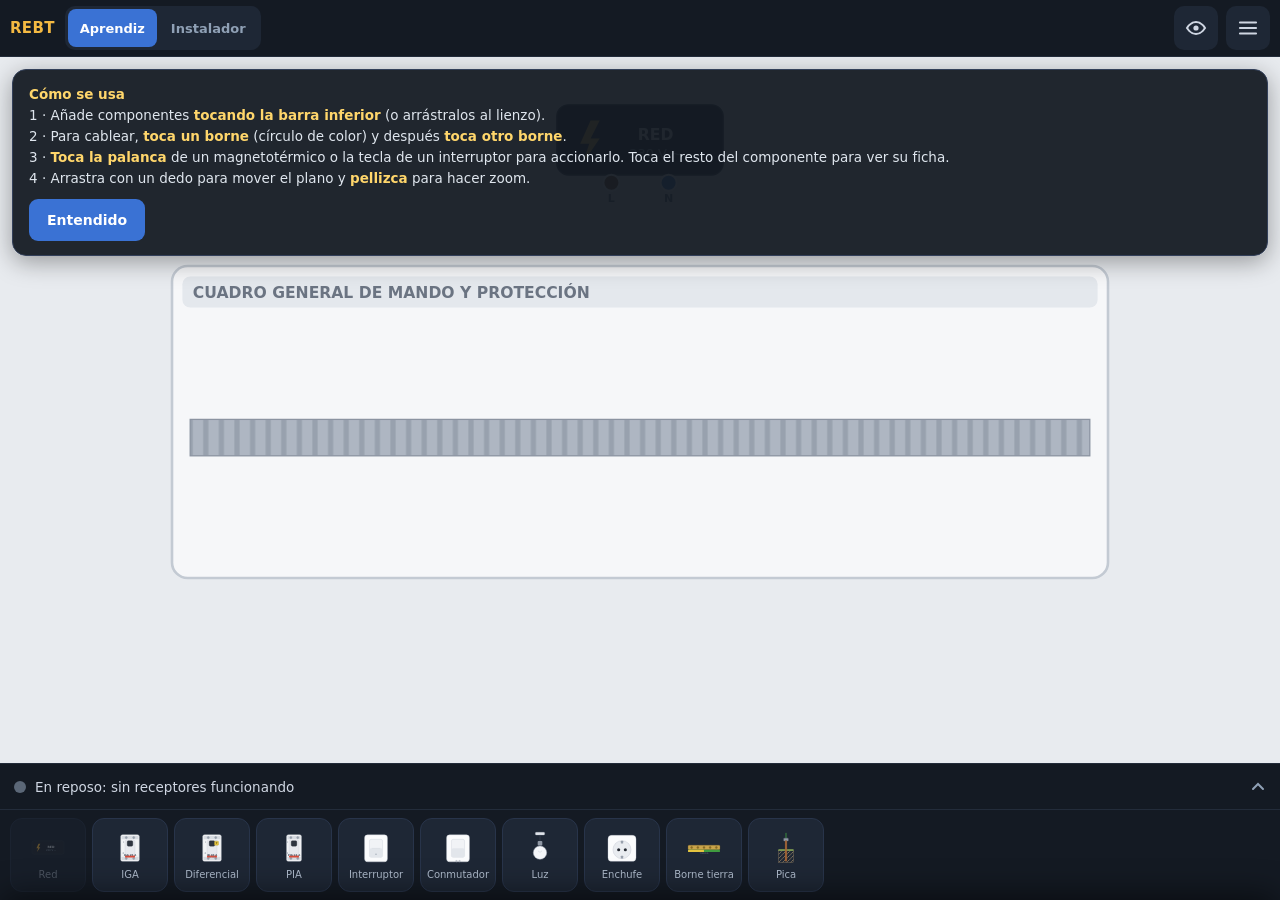
==== simulador-rebt.html @ 3c483d7d "Add REBT low-voltage installation simulator (phase 1) Single self-contained HTML app for practicing " ====
<!DOCTYPE html>
<html lang="es">
<head>
<meta charset="utf-8">
<meta name="viewport" content="width=device-width, initial-scale=1, viewport-fit=cover, user-scalable=no">
<meta name="apple-mobile-web-app-capable" content="yes">
<meta name="mobile-web-app-capable" content="yes">
<meta name="apple-mobile-web-app-status-bar-style" content="black-translucent">
<meta name="theme-color" content="#141a23">
<title>Simulador REBT — Instalaciones de baja tensión</title>
<style>
*{margin:0;padding:0;box-sizing:border-box;-webkit-tap-highlight-color:transparent}
html,body{height:100%;width:100%;overflow:hidden;position:fixed;overscroll-behavior:none}
body{
  font-family:-apple-system,system-ui,"Segoe UI",Roboto,sans-serif;
  background:#141a23;color:#e9edf2;
  -webkit-user-select:none;user-select:none;-webkit-touch-callout:none;
  display:flex;flex-direction:column;
}
button{font-family:inherit;border:none;background:none;color:inherit;cursor:pointer}
input{-webkit-user-select:text;user-select:text}
button:active{opacity:.75}

/* ---------- barra superior ---------- */
#topbar{
  flex:0 0 auto;display:flex;align-items:center;gap:8px;
  padding:calc(env(safe-area-inset-top) + 6px) calc(env(safe-area-inset-right) + 10px) 6px calc(env(safe-area-inset-left) + 10px);
  background:#141a23;border-bottom:1px solid #232c3a;z-index:20;
}
#appTitle{font-size:15px;font-weight:700;letter-spacing:.3px;color:#f4b942;margin-right:2px}
#segMode{display:flex;background:#1e2735;border-radius:10px;padding:3px;gap:2px}
#segMode button{
  min-height:38px;padding:0 12px;border-radius:8px;font-size:13px;font-weight:600;color:#8fa0b5;
}
#segMode button.act{background:#3a72d4;color:#fff}
.iconbtn{
  min-width:44px;min-height:44px;display:flex;align-items:center;justify-content:center;
  border-radius:10px;background:#1e2735;
}
.iconbtn svg{width:24px;height:24px;display:block}
#btnVista{margin-left:auto}

/* ---------- barra de reto ---------- */
#retoBar{
  display:none;align-items:center;gap:8px;padding:8px 12px;background:#2b3040;
  border-bottom:1px solid #3a4256;font-size:13px;z-index:19;
}
#retoBar.on{display:flex}
#retoTitle{flex:1;font-weight:600;color:#ffd66b}
#retoBar button{
  min-height:40px;padding:0 14px;border-radius:9px;font-size:13px;font-weight:600;
}
#btnRetoCheck{background:#2f9e57;color:#fff}
#btnRetoExit{background:#3a4256;color:#cfd6e2}

/* ---------- lienzo ---------- */
#cvwrap{flex:1 1 auto;position:relative;overflow:hidden;background:#e8ebef}
body.multifilar #cvwrap{background:#fdfdfb}
#cv{position:absolute;inset:0;width:100%;height:100%;touch-action:none;display:block}
#hint{
  position:absolute;left:12px;right:12px;top:12px;background:rgba(20,26,35,.94);
  border:1px solid #33405a;border-radius:14px;padding:14px 16px;font-size:13.5px;line-height:1.55;
  color:#dfe6ee;z-index:15;box-shadow:0 6px 24px rgba(0,0,0,.35);display:none;
}
#hint.on{display:block}
#hint b{color:#ffd66b}
#hint button{
  margin-top:10px;background:#3a72d4;color:#fff;border-radius:9px;min-height:42px;padding:0 18px;
  font-size:14px;font-weight:600;display:block;
}

/* ---------- resultados ---------- */
#resChip{
  flex:0 0 auto;display:flex;align-items:center;gap:9px;min-height:46px;padding:0 14px;
  background:#141a23;border-top:1px solid #232c3a;font-size:13.5px;z-index:20;width:100%;text-align:left;
}
#resDot{width:12px;height:12px;border-radius:50%;background:#5b6777;flex:0 0 auto}
#resDot.ok{background:#37c26e;box-shadow:0 0 8px #37c26e88}
#resDot.warn{background:#f4b942;box-shadow:0 0 8px #f4b94288}
#resDot.err{background:#e5533d;box-shadow:0 0 8px #e5533d88}
#resDot.off{background:#5b6777}
#resTxt{flex:1;color:#cfd6e2;white-space:nowrap;overflow:hidden;text-overflow:ellipsis}
#resChev{transition:transform .25s;color:#8fa0b5;flex:0 0 auto}
#resChip.open #resChev{transform:rotate(180deg)}
#resPanel{
  flex:0 0 auto;max-height:0;overflow:hidden;background:#171e29;transition:max-height .28s ease;z-index:20;
}
#resPanel.open{max-height:38vh}
#resBody{max-height:38vh;overflow-y:auto;padding:8px 14px 12px;-webkit-overflow-scrolling:touch}
.msg{display:flex;gap:9px;padding:7px 0;font-size:13px;line-height:1.45;border-bottom:1px solid #212b3a}
.msg:last-child{border-bottom:none}
.msg .mdot{width:9px;height:9px;border-radius:50%;margin-top:5px;flex:0 0 auto}
.msg.ok .mdot{background:#37c26e}.msg.info .mdot{background:#4d8dee}
.msg.warn .mdot{background:#f4b942}.msg.err .mdot{background:#e5533d}
.msg .itc{display:inline-block;margin-left:6px;padding:1px 7px;border-radius:7px;background:#26334a;color:#9fc0f0;font-size:11px;font-weight:600;white-space:nowrap}
.ctable{width:100%;border-collapse:collapse;margin:6px 0 10px;font-size:12.5px}
.ctable th{color:#8fa0b5;font-weight:600;text-align:left;padding:4px 6px;border-bottom:1px solid #2a3547}
.ctable td{padding:5px 6px;border-bottom:1px solid #212b3a;color:#dfe6ee}
.ctable .cdot{width:9px;height:9px;border-radius:50%;display:inline-block}
.cdot.ok{background:#37c26e}.cdot.warn{background:#f4b942}.cdot.err{background:#e5533d}.cdot.off{background:#5b6777}

/* ---------- paleta ---------- */
#palette{
  flex:0 0 auto;display:flex;gap:6px;overflow-x:auto;overflow-y:hidden;
  padding:8px 10px calc(env(safe-area-inset-bottom) + 8px);
  background:#141a23;border-top:1px solid #232c3a;z-index:20;
  -webkit-overflow-scrolling:touch;scrollbar-width:none;
}
#palette::-webkit-scrollbar{display:none}
.palItem{
  flex:0 0 auto;width:76px;min-height:74px;border-radius:12px;background:#1e2735;
  display:flex;flex-direction:column;align-items:center;justify-content:center;gap:3px;
  touch-action:pan-x;border:1px solid #28344a;
}
.palItem svg{width:36px;height:36px;display:block;pointer-events:none}
.palItem span{font-size:10px;color:#aebacb;pointer-events:none;text-align:center;line-height:1.15}
.palItem.dis{opacity:.35;pointer-events:none}

/* ---------- ficha / hoja inferior ---------- */
#sheet{
  position:fixed;left:0;right:0;bottom:0;z-index:40;background:#1b2330;
  border-radius:18px 18px 0 0;box-shadow:0 -8px 30px rgba(0,0,0,.5);
  transform:translateY(105%);transition:transform .28s ease;
  padding:10px 16px calc(env(safe-area-inset-bottom) + 14px);
  max-height:62vh;display:flex;flex-direction:column;
}
#sheet.on{transform:translateY(0)}
#sheetHandle{width:44px;height:5px;border-radius:3px;background:#3a4256;margin:0 auto 10px;flex:0 0 auto}
#sheetBody{overflow-y:auto;-webkit-overflow-scrolling:touch}
.shTitle{font-size:16px;font-weight:700;margin-bottom:2px}
.shSub{font-size:12px;color:#8fa0b5;margin-bottom:10px}
.shDesc{font-size:13px;line-height:1.55;color:#cfd6e2;margin-bottom:12px}
.shDesc .itc{display:inline-block;padding:1px 7px;border-radius:7px;background:#26334a;color:#9fc0f0;font-size:11px;font-weight:600}
.shRow{display:flex;align-items:center;gap:10px;margin-bottom:11px;flex-wrap:wrap}
.shRow label{font-size:12.5px;color:#8fa0b5;min-width:76px}
.chips{display:flex;gap:6px;flex-wrap:wrap}
.chip{
  min-height:40px;min-width:44px;padding:0 12px;border-radius:9px;background:#26334a;color:#cfd6e2;
  font-size:13px;font-weight:600;display:flex;align-items:center;justify-content:center;gap:6px;
}
.chip.act{background:#3a72d4;color:#fff}
.chip .sw{width:14px;height:14px;border-radius:4px;display:inline-block;border:1px solid rgba(255,255,255,.35)}
.stepper{display:flex;align-items:center;gap:2px;background:#26334a;border-radius:9px}
.stepper button{width:44px;height:40px;font-size:20px;font-weight:700;color:#cfd6e2}
.stepper span{min-width:64px;text-align:center;font-size:14px;font-weight:600}
.shBtns{display:flex;gap:8px;margin-top:6px}
.bigbtn{
  flex:1;min-height:48px;border-radius:11px;font-size:14.5px;font-weight:700;
  display:flex;align-items:center;justify-content:center;gap:8px;
}
.bigbtn.pri{background:#3a72d4;color:#fff}
.bigbtn.grn{background:#2f9e57;color:#fff}
.bigbtn.red{background:#8e2f23;color:#ffd9d2}
.bigbtn.sec{background:#26334a;color:#cfd6e2}

/* ---------- modal ---------- */
#modal{
  position:fixed;inset:0;z-index:50;background:rgba(8,11,16,.62);display:none;
  align-items:flex-end;justify-content:center;
}
#modal.on{display:flex}
#modalCard{
  width:100%;max-width:560px;max-height:82vh;background:#1b2330;border-radius:18px 18px 0 0;
  padding:12px 18px calc(env(safe-area-inset-bottom) + 16px);display:flex;flex-direction:column;
}
#modalBody{overflow-y:auto;-webkit-overflow-scrolling:touch}
.mTitle{font-size:17px;font-weight:700;margin:4px 0 12px}
.mItem{
  width:100%;display:flex;align-items:center;gap:12px;min-height:52px;padding:8px 4px;
  border-bottom:1px solid #232c3a;text-align:left;font-size:14px;color:#e9edf2;
}
.mItem:last-child{border-bottom:none}
.mItem .mi-ico{width:30px;height:30px;flex:0 0 auto;display:flex;align-items:center;justify-content:center}
.mItem .mi-ico svg{width:26px;height:26px}
.mItem small{display:block;color:#8fa0b5;font-size:11.5px;margin-top:2px;line-height:1.35}
.mItem .din{margin-left:auto;color:#37c26e;font-weight:700;font-size:12px;flex:0 0 auto}
.help p{font-size:13.5px;line-height:1.6;color:#cfd6e2;margin-bottom:10px}
.help b{color:#ffd66b}
.help table{width:100%;border-collapse:collapse;font-size:12px;margin:8px 0}
.help th,.help td{border:1px solid #2a3547;padding:4px 6px;text-align:left}
.help th{color:#8fa0b5}
.nameIn{
  width:100%;min-height:46px;background:#26334a;border:1px solid #33405a;border-radius:10px;
  color:#fff;font-size:15px;padding:0 12px;margin-bottom:10px;font-family:inherit;
}

/* ---------- toast ---------- */
#toast{
  position:fixed;top:calc(env(safe-area-inset-top) + 58px);left:50%;transform:translateX(-50%) translateY(-16px);
  background:#0e1319;color:#fff;padding:10px 18px;border-radius:12px;font-size:13.5px;
  opacity:0;transition:all .25s;z-index:60;pointer-events:none;max-width:88vw;text-align:center;
  border:1px solid #33405a;box-shadow:0 6px 20px rgba(0,0,0,.45);line-height:1.4;
}
#toast.on{opacity:1;transform:translateX(-50%) translateY(0)}

/* ---------- fantasma de arrastre desde paleta ---------- */
#dragGhost{
  position:fixed;z-index:45;pointer-events:none;display:none;width:64px;height:64px;
  filter:drop-shadow(0 4px 10px rgba(0,0,0,.4));
}
#dragGhost svg{width:100%;height:100%}

/* ---------- SVG ---------- */
.term{pointer-events:none;stroke:#fff;stroke-width:1.6}
.term-hit{fill:rgba(0,0,0,0);cursor:pointer}
.term-hit.hot{fill:rgba(58,114,212,.25)}
.tlbl{font-size:8.5px;fill:#5c6879;pointer-events:none;font-weight:700}
body.multifilar .tlbl{fill:#7d8794}
.whit{stroke:rgba(0,0,0,0);stroke-width:22;fill:none;cursor:pointer}
.flow{fill:none;stroke:#fff;stroke-width:2.2;stroke-linecap:round;stroke-dasharray:3 11;animation:flow .55s linear infinite;pointer-events:none;opacity:.95}
@keyframes flow{to{stroke-dashoffset:-14}}
.wsel{stroke:#3a72d4;stroke-width:9;fill:none;opacity:.4;pointer-events:none}
.csel{fill:none;stroke:#3a72d4;stroke-width:2;stroke-dasharray:6 4;pointer-events:none;rx:8}
.lever{transition:y .12s ease}
@keyframes tripFlash{0%,100%{opacity:0}45%{opacity:1}}
.tripmark{animation:tripFlash 1.1s ease infinite}
.ghostWire{stroke:#3a72d4;stroke-width:3;stroke-dasharray:7 6;fill:none;pointer-events:none}
text{font-family:-apple-system,system-ui,sans-serif}
</style>
</head>
<body>

<header id="topbar">
  <span id="appTitle">REBT</span>
  <div id="segMode">
    <button data-mode="aprendiz" class="act">Aprendiz</button>
    <button data-mode="instalador">Instalador</button>
  </div>
  <button class="iconbtn" id="btnVista" aria-label="Cambiar vista">
    <svg viewBox="0 0 24 24" id="vistaIco"></svg>
  </button>
  <button class="iconbtn" id="btnMenu" aria-label="Menú">
    <svg viewBox="0 0 24 24"><path d="M4 6.5h16M4 12h16M4 17.5h16" stroke="#cfd6e2" stroke-width="2.2" stroke-linecap="round"/></svg>
  </button>
</header>

<div id="retoBar">
  <span id="retoTitle"></span>
  <button id="btnRetoCheck">Comprobar</button>
  <button id="btnRetoExit" aria-label="Salir del reto">✕</button>
</div>

<div id="cvwrap">
  <svg id="cv">
    <defs>
      <radialGradient id="gGlow" cx="50%" cy="50%" r="50%">
        <stop offset="0%" stop-color="#ffe27a" stop-opacity="0.95"/>
        <stop offset="55%" stop-color="#ffd54a" stop-opacity="0.45"/>
        <stop offset="100%" stop-color="#ffd54a" stop-opacity="0"/>
      </radialGradient>
      <linearGradient id="gMetal" x1="0" y1="0" x2="1" y2="0">
        <stop offset="0%" stop-color="#c9cfd8"/><stop offset="50%" stop-color="#eef1f5"/><stop offset="100%" stop-color="#b7bec9"/>
      </linearGradient>
      <pattern id="pGrid" width="40" height="40" patternUnits="userSpaceOnUse">
        <path d="M40 0H0V40" fill="none" stroke="#dfe3e8" stroke-width="1"/>
      </pattern>
      <pattern id="pRail" width="12" height="28" patternUnits="userSpaceOnUse">
        <rect width="12" height="28" fill="#aeb6c2"/>
        <rect x="4" width="4" height="28" fill="#98a1ae"/>
      </pattern>
      <pattern id="pTierra" width="14" height="14" patternUnits="userSpaceOnUse">
        <path d="M0 14L14 0" stroke="#b59a72" stroke-width="2"/>
      </pattern>
    </defs>
    <g id="world">
      <g id="bgG"></g>
      <g id="wiresG"></g>
      <g id="compsG"></g>
      <g id="ghostG"></g>
    </g>
  </svg>
  <div id="hint">
    <b>Cómo se usa</b><br>
    1 · Añade componentes <b>tocando la barra inferior</b> (o arrástralos al lienzo).<br>
    2 · Para cablear, <b>toca un borne</b> (círculo de color) y después <b>toca otro borne</b>.<br>
    3 · <b>Toca la palanca</b> de un magnetotérmico o la tecla de un interruptor para accionarlo. Toca el resto del componente para ver su ficha.<br>
    4 · Arrastra con un dedo para mover el plano y <b>pellizca</b> para hacer zoom.
    <button id="btnHintOk">Entendido</button>
  </div>
</div>

<button id="resChip">
  <span id="resDot" class="off"></span>
  <span id="resTxt">Sin tensión</span>
  <svg id="resChev" width="16" height="16" viewBox="0 0 16 16"><path d="M3 10l5-5 5 5" fill="none" stroke="currentColor" stroke-width="2" stroke-linecap="round"/></svg>
</button>
<div id="resPanel"><div id="resBody"></div></div>

<nav id="palette"></nav>

<div id="sheet">
  <div id="sheetHandle"></div>
  <div id="sheetBody"></div>
</div>

<div id="modal">
  <div id="modalCard"><div id="modalBody"></div></div>
</div>

<div id="toast"></div>
<div id="dragGhost"></div>

<script>
'use strict';
/* ==================================================================
   SIMULADOR REBT — núcleo
   Arquitectura modular: DEFS (catálogo de componentes) + S (estado)
   + buildUF/simulate (motor eléctrico) + render (doble vista).
   La Fase 2 (CGP, contador, telerruptor…) se añade registrando
   nuevas entradas en DEFS y nuevas comprobaciones en simulate().
   ================================================================== */

const $ = s => document.querySelector(s);
const clamp = (v, a, b) => Math.min(b, Math.max(a, v));
const r1 = v => Math.round(v * 10) / 10;
const r2 = v => Math.round(v * 100) / 100;
const esc = s => String(s).replace(/&/g, '&amp;').replace(/</g, '&lt;').replace(/>/g, '&gt;').replace(/"/g, '&quot;');

/* ---------- almacenamiento con degradación segura ---------- */
const store = (() => {
  const mem = {};
  let ok = false;
  try {
    localStorage.setItem('__rebt_t', '1');
    localStorage.removeItem('__rebt_t');
    ok = true;
  } catch (e) { ok = false; }
  return {
    get(k) { if (ok) { try { return localStorage.getItem(k); } catch (e) {} } return (k in mem) ? mem[k] : null; },
    set(k, v) { if (ok) { try { localStorage.setItem(k, v); return; } catch (e) {} } mem[k] = v; },
    del(k) { if (ok) { try { localStorage.removeItem(k); return; } catch (e) {} } delete mem[k]; },
    volatil: () => !ok
  };
})();

/* ---------- constantes REBT (valores verificados) ---------- */
const V_RED = 230;
const RHO_CU = 0.0172;            // Ω·mm²/m
const CAIDA_MAX = 3;              // % en viviendas (ITC-BT-19)
const MAX_PIA_SECCION = { '1.5': 10, '2.5': 16, '4': 20, '6': 25, '10': 40 };
const SECCIONES = [1.5, 2.5, 4, 6, 10];
const CALIBRES_PIA = [10, 16, 20, 25, 32, 40];
const TABLA_C = {
  C1: { uso: 'Iluminación', pia: 10, sec: 1.5, tubo: 16, max: 30 },
  C2: { uso: 'Tomas de uso general', pia: 16, sec: 2.5, tubo: 20, max: 20 },
  C3: { uso: 'Cocina y horno', pia: 25, sec: 6, tubo: 25, max: 2 },
  C4: { uso: 'Lavadora, lavavajillas y termo', pia: 20, sec: 4, tubo: 20, max: 3 },
  C5: { uso: 'Baño y aux. de cocina', pia: 16, sec: 2.5, tubo: 20, max: 6 }
};
const COLORES = {
  marron: { n: 'Marrón · fase', c: '#7a4a21' },
  negro:  { n: 'Negro · fase', c: '#2b2b2e' },
  gris:   { n: 'Gris · fase', c: '#8f959c' },
  azul:   { n: 'Azul · neutro', c: '#2e6fd0' },
  tierra: { n: 'Verde-amarillo · tierra', c: '#3f9b3f' }
};
const FASE_COLS = ['marron', 'negro', 'gris'];
const KIND_COL = { L: '#7a4a21', N: '#2e6fd0', PE: '#3f9b3f', X: '#6b7684' };

/* ---------- mundo ---------- */
const WORLD = { w: 800, h: 1180 };
const CUADRO = { x: 40, y: 150, w: 720, h: 240 };
const RAIL_CY = CUADRO.y + 132;         // centro del carril DIN
const DIN_Y = RAIL_CY - 52;             // y de un aparato DIN encajado

/* ---------- estado ---------- */
let S = {
  mode: 'aprendiz',            // aprendiz | instalador
  view: 'realista',            // realista | multifilar
  comps: [],                   // {id,type,x,y,props,state}
  wires: [],                   // {id,a:{c,t},b:{c,t},color,sec,len}
  nextId: 1,
  cam: { tx: 0, ty: 0, s: 1 },
  sel: null,                   // id comp seleccionado
  selWire: null,
  reto: null
};
let SIM = null;                // último resultado de simulación
let wireDraft = null;          // {from:{c,t}, x,y} cable a medio tender

const byId = id => S.comps.find(c => c.id === id);
const defOf = c => DEFS[c.type];
const K = (cid, tid) => cid + ':' + tid;

function termAbs(c, tid) {
  const t = defOf(c).terms.find(t => t.id === tid);
  return { x: c.x + t.x, y: c.y + t.y, dir: t.dirV || (t.y <= 2 ? -1 : 1), kind: t.kind };
}

/* ==================================================================
   CATÁLOGO DE COMPONENTES
   terms: bornes {id,x,y,kind(L|N|PE|X),lbl}
   act: zona táctil de accionamiento
   ================================================================== */

function fichaTxt(html) { return html; }

const DEFS = {

  red: {
    nombre: 'Red 230 V', corto: 'Red',
    w: 132, h: 62, din: false, unico: true,
    terms: [{ id: 'L', x: 44, y: 62, kind: 'L', lbl: 'L' }, { id: 'N', x: 88, y: 62, kind: 'N', lbl: 'N' }],
    props: () => ({}), state: () => ({}),
    ficha: fichaTxt(`Punto de suministro de la compañía: entrega <b>230 V</b> en corriente alterna entre <b>fase (L)</b> y <b>neutro (N)</b>. En la Fase 2 se detallará la instalación de enlace completa (acometida, CGP con fusibles, contador e ICP). <span class="itc">ITC-BT-06 a ITC-BT-17</span>`)
  },

  iga: {
    nombre: 'IGA · Interruptor General Automático', corto: 'IGA',
    w: 64, h: 104, din: true,
    terms: [
      { id: 'Li', x: 20, y: 0, kind: 'L', lbl: 'L' }, { id: 'Ni', x: 44, y: 0, kind: 'N', lbl: 'N' },
      { id: 'Lo', x: 20, y: 104, kind: 'L', lbl: 'L' }, { id: 'No', x: 44, y: 104, kind: 'N', lbl: 'N' }
    ],
    props: () => ({ calibre: 25 }), state: () => ({ on: false, trip: false }), act: 'palanca',
    ficha: fichaTxt(`Corta y protege <b>toda</b> la instalación interior contra sobrecargas y cortocircuitos. Su calibre fija el grado de electrificación: <b>25 A → básica (5.750 W)</b>, <b>40 A → elevada (9.200 W)</b>. Se monta el primero del cuadro. <span class="itc">ITC-BT-17</span> <span class="itc">ITC-BT-25</span>`)
  },

  dif: {
    nombre: 'Interruptor diferencial (ID)', corto: 'Diferencial',
    w: 64, h: 104, din: true,
    terms: [
      { id: 'Li', x: 20, y: 0, kind: 'L', lbl: 'L' }, { id: 'Ni', x: 44, y: 0, kind: 'N', lbl: 'N' },
      { id: 'Lo', x: 20, y: 104, kind: 'L', lbl: 'L' }, { id: 'No', x: 44, y: 104, kind: 'N', lbl: 'N' }
    ],
    props: () => ({ calibre: 40, sens: 30 }), state: () => ({ on: false, trip: false }), act: 'palanca',
    ficha: fichaTxt(`Protege a las <b>personas</b>: vigila que la corriente que sale por la fase vuelva por el neutro; si hay una fuga a tierra mayor de <b>30 mA</b>, dispara. Típico en vivienda: <b>40 A / 30 mA, tipo AC</b>. Máximo <b>5 circuitos</b> por diferencial. Pulsa <b>T</b> para probarlo (hazlo una vez al mes en tu casa). <span class="itc">ITC-BT-24</span> <span class="itc">ITC-BT-25</span>`)
  },

  pia: {
    nombre: 'PIA · Magnetotérmico', corto: 'PIA',
    w: 52, h: 104, din: true,
    terms: [
      { id: 'Li', x: 16, y: 0, kind: 'L', lbl: 'L' }, { id: 'Ni', x: 38, y: 0, kind: 'N', lbl: 'N' },
      { id: 'Lo', x: 16, y: 104, kind: 'L', lbl: 'L' }, { id: 'No', x: 38, y: 104, kind: 'N', lbl: 'N' }
    ],
    props: () => ({ calibre: 16, circuito: '' }), state: () => ({ on: false, trip: false }), act: 'palanca',
    ficha: fichaTxt(`Pequeño Interruptor Automático: protege <b>un circuito</b> contra sobrecargas y cortocircuitos. Regla de oro: el PIA se elige para <b>proteger el cable</b>, no el aparato → 1,5 mm²·10 A · 2,5 mm²·16 A · 4 mm²·20 A · 6 mm²·25 A. <span class="itc">ITC-BT-25</span> <span class="itc">ITC-BT-17</span>`)
  },

  int: {
    nombre: 'Interruptor simple', corto: 'Interruptor',
    w: 76, h: 92, din: false,
    terms: [
      { id: 'p', x: 22, y: 0, kind: 'X', lbl: 'entrada' },
      { id: 's', x: 54, y: 0, kind: 'X', lbl: 'salida' }
    ],
    props: () => ({}), state: () => ({ on: false }), act: 'tecla',
    ficha: fichaTxt(`Maniobra básica: abre o cierra el paso de la corriente hacia un punto de luz. Debe cortar siempre la <b>fase</b>, nunca el neutro: la fase entra por un borne y sale por el otro hacia la lámpara (el «retorno», en negro o gris). <span class="itc">ITC-BT-19</span>`)
  },

  conm: {
    nombre: 'Conmutador', corto: 'Conmutador',
    w: 76, h: 92, din: false,
    terms: [
      { id: 'c', x: 38, y: 0, kind: 'X', lbl: 'común' },
      { id: 'l1', x: 22, y: 92, kind: 'X', lbl: 'L1' },
      { id: 'l2', x: 54, y: 92, kind: 'X', lbl: 'L2' }
    ],
    props: () => ({}), state: () => ({ pos: false }), act: 'tecla',
    ficha: fichaTxt(`Permite encender una lámpara desde <b>dos puntos</b> (conmutación). El borne <b>común</b> conecta alternativamente con <b>L1</b> o <b>L2</b>. Montaje: fase → común del 1º · L1↔L1 y L2↔L2 entre ambos · común del 2º → lámpara. <span class="itc">ITC-BT-19</span>`)
  },

  luz: {
    nombre: 'Punto de luz', corto: 'Luz',
    w: 84, h: 112, din: false,
    terms: [
      { id: 'L', x: 30, y: 0, kind: 'L', lbl: 'L' },
      { id: 'N', x: 54, y: 0, kind: 'N', lbl: 'N' }
    ],
    props: () => ({ potencia: 60 }), state: () => ({}),
    ficha: fichaTxt(`Receptor de alumbrado (circuito <b>C1</b>: PIA 10 A · 1,5 mm² · máx. 30 puntos). La <b>fase llega por el interruptor</b> al portalámparas y el <b>neutro va directo</b> a la lámpara. <span class="itc">ITC-BT-25</span>`)
  },

  toma: {
    nombre: 'Base de enchufe (schuko)', corto: 'Enchufe',
    w: 92, h: 96, din: false,
    terms: [
      { id: 'L', x: 22, y: 0, kind: 'L', lbl: 'L' },
      { id: 'PE', x: 46, y: 0, kind: 'PE', lbl: 'PE' },
      { id: 'N', x: 70, y: 0, kind: 'N', lbl: 'N' }
    ],
    props: () => ({ carga: 0, fp: 1 }), state: () => ({}),
    ficha: fichaTxt(`Toma de corriente 16 A 2P+T. Necesita <b>fase, neutro y tierra</b>. Uso general → <b>C2</b> (16 A · 2,5 mm²); cocina/horno → <b>C3</b> (25 A · 6 mm²); lavadora/termo → <b>C4</b>; baño y aux. cocina → <b>C5</b>. En modo Instalador puedes enchufarle una carga (W). <span class="itc">ITC-BT-25</span> <span class="itc">ITC-BT-26</span>`)
  },

  borne: {
    nombre: 'Borne principal de tierra', corto: 'Borne tierra',
    w: 128, h: 46, din: false,
    terms: [
      { id: 'p1', x: 16, y: 0, kind: 'PE', lbl: '' }, { id: 'p2', x: 40, y: 0, kind: 'PE', lbl: '' },
      { id: 'p3', x: 64, y: 0, kind: 'PE', lbl: '' }, { id: 'p4', x: 88, y: 0, kind: 'PE', lbl: '' },
      { id: 'p5', x: 112, y: 0, kind: 'PE', lbl: '' }
    ],
    props: () => ({}), state: () => ({}),
    ficha: fichaTxt(`Punto de unión de todos los conductores de protección (<b>verde-amarillo</b>) con la línea que baja a la pica. Todos sus bornes están unidos entre sí. Desde aquí la tierra se reparte a cada circuito. <span class="itc">ITC-BT-18</span> <span class="itc">ITC-BT-26</span>`)
  },

  pica: {
    nombre: 'Pica de tierra', corto: 'Pica',
    w: 64, h: 112, din: false,
    terms: [{ id: 'PE', x: 32, y: 0, kind: 'PE', lbl: 'PE' }],
    props: () => ({}), state: () => ({}),
    ficha: fichaTxt(`Electrodo de acero-cobre clavado en el terreno: da salida a las corrientes de fuga y estabiliza el potencial de la instalación. Se une al <b>borne principal</b> con conductor verde-amarillo. Sin tierra, el diferencial no puede protegerte bien de los contactos indirectos. <span class="itc">ITC-BT-18</span> <span class="itc">ITC-BT-24</span>`)
  }
};

/* ==================================================================
   DIBUJO — cuerpo de cada componente en ambas vistas
   ================================================================== */

function drawDINReal(c, label, sub, esDif) {
  const d = defOf(c), w = d.w, h = d.h;
  const on = c.state.on && !c.state.trip, trip = c.state.trip;
  const leverY = trip ? 42 : (on ? 29 : 55);
  const cx = w / 2;
  let s = `
  <rect x="2" y="9" width="${w - 4}" height="${h - 18}" rx="6" fill="#f2f3f5" stroke="#b4bac4" stroke-width="1.2"/>
  <rect x="5" y="13" width="${w - 10}" height="11" rx="2" fill="#d7dbe1"/>
  <rect x="5" y="${h - 24}" width="${w - 10}" height="11" rx="2" fill="#d7dbe1"/>`;
  for (const t of d.terms) {
    s += `<circle cx="${t.x}" cy="${t.y === 0 ? 18.5 : h - 18.5}" r="3.4" fill="#9aa2ae" stroke="#7d8592"/>`;
  }
  s += `
  <rect x="${cx - 16}" y="27" width="32" height="46" rx="4" fill="#e7e9ee" stroke="#c6cbd3"/>
  <text x="${cx - 21}" y="36" font-size="8" fill="#98a0ac" text-anchor="middle" font-weight="700">I</text>
  <text x="${cx - 21}" y="70" font-size="8" fill="#98a0ac" text-anchor="middle" font-weight="700">0</text>
  <rect class="lever" x="${cx - 9}" y="${leverY}" width="18" height="17" rx="3.5"
        fill="${trip ? '#c94f2a' : (on ? '#2f3540' : '#5a6270')}" stroke="#20252d"/>
  <rect x="${cx - 16}" y="76" width="32" height="7" rx="2" fill="${on ? '#d84a3a' : '#3f9b4f'}"/>
  <text x="${cx}" y="${h - 27.5}" font-size="8.5" fill="#4a5261" text-anchor="middle" font-weight="700">${esc(label)}</text>`;
  if (sub) s += `<text x="${cx}" y="${h - 27.5 + 9}" font-size="7" fill="#7d8592" text-anchor="middle">${esc(sub)}</text>`;
  if (trip) s += `<g class="tripmark"><circle cx="${cx}" cy="4" r="7" fill="#e5533d"/><text x="${cx}" y="7" font-size="9" fill="#fff" text-anchor="middle" font-weight="800">!</text></g>`;
  s += `<rect data-act="palanca" data-comp="${c.id}" x="${cx - 24}" y="25" width="48" height="50" fill="rgba(0,0,0,0)"/>`;
  if (esDif) s += `
  <rect x="${cx + 8}" y="30" width="13" height="13" rx="2" fill="#e4c33f" stroke="#a98f22" data-act="test" data-comp="${c.id}"/>
  <text x="${cx + 14.5}" y="40" font-size="8" fill="#5c4d0d" text-anchor="middle" font-weight="700" pointer-events="none">T</text>`;
  return s;
}

function drawDINMulti(c, label, sub, esDif) {
  const d = defOf(c), w = d.w, h = d.h;
  const on = c.state.on && !c.state.trip, trip = c.state.trip;
  const cx = w / 2;
  const poles = [[d.terms[0].x, d.terms[2].x], [d.terms[1].x, d.terms[3].x]];
  let s = `<rect x="1" y="1" width="${w - 2}" height="${h - 2}" rx="4" fill="#fff" stroke="#3a4352" stroke-width="1.4"/>`;
  for (const [xt] of poles) {
    s += `<line x1="${xt}" y1="0" x2="${xt}" y2="26" stroke="#3a4352" stroke-width="2"/>
          <line x1="${xt}" y1="66" x2="${xt}" y2="${h}" stroke="#3a4352" stroke-width="2"/>
          <circle cx="${xt}" cy="28" r="2.6" fill="#3a4352"/>`;
    s += on
      ? `<line x1="${xt}" y1="28" x2="${xt}" y2="66" stroke="#2f9e57" stroke-width="2.4"/>`
      : `<line x1="${xt}" y1="28" x2="${xt + 11}" y2="60" stroke="${trip ? '#e5533d' : '#3a4352'}" stroke-width="2.4"/>`;
    s += `<path d="M${xt - 5} 66h10" stroke="#3a4352" stroke-width="2"/>`;
  }
  s += `<line x1="${poles[0][0]}" y1="47" x2="${poles[1][0]}" y2="47" stroke="#8b93a1" stroke-width="1.4" stroke-dasharray="3 3"/>`;
  if (esDif) s += `<ellipse cx="${cx}" cy="47" rx="${(poles[1][0] - poles[0][0]) / 2 + 9}" ry="13" fill="none" stroke="#2e6fd0" stroke-width="1.6"/>`;
  s += `<text x="${cx}" y="${h - 22}" font-size="9" fill="#242b36" text-anchor="middle" font-weight="700">${esc(label)}</text>`;
  if (sub) s += `<text x="${cx}" y="${h - 12}" font-size="7.5" fill="#6b7482" text-anchor="middle">${esc(sub)}</text>`;
  if (trip) s += `<text x="${cx}" y="12" font-size="8" fill="#e5533d" text-anchor="middle" font-weight="800" class="tripmark">DISPARADO</text>`;
  s += `<rect data-act="palanca" data-comp="${c.id}" x="${cx - 24}" y="24" width="48" height="46" fill="rgba(0,0,0,0)"/>`;
  return s;
}

function drawBody(c, sim) {
  const d = defOf(c), w = d.w, h = d.h;
  const multi = S.view === 'multifilar';
  switch (c.type) {

    case 'red': {
      if (multi) return `
        <circle cx="${w / 2}" cy="28" r="25" fill="#fff" stroke="#3a4352" stroke-width="1.6"/>
        <text x="${w / 2}" y="26" font-size="15" fill="#3a4352" text-anchor="middle" font-weight="700">~</text>
        <text x="${w / 2}" y="41" font-size="9.5" fill="#3a4352" text-anchor="middle" font-weight="700">230 V</text>
        <line x1="44" y1="48" x2="44" y2="62" stroke="#3a4352" stroke-width="2"/>
        <line x1="88" y1="35" x2="88" y2="62" stroke="#3a4352" stroke-width="2"/>`;
      return `
        <rect x="2" y="2" width="${w - 4}" height="${h - 8}" rx="9" fill="#232a35" stroke="#3c4553"/>
        <path d="M28 14 L20 32 h7 l-5 15 13 -19 h-7 l7 -14 z" fill="#f4b942"/>
        <text x="${w / 2 + 12}" y="29" font-size="12" fill="#eef2f7" text-anchor="middle" font-weight="700">RED</text>
        <text x="${w / 2 + 12}" y="43" font-size="10" fill="#9fb0c5" text-anchor="middle">230 V ~</text>`;
    }

    case 'iga': {
      const lbl = 'IGA ' + c.props.calibre + ' A';
      return multi ? drawDINMulti(c, lbl, '', false) : drawDINReal(c, lbl, '', false);
    }
    case 'dif': {
      const lbl = 'ID ' + c.props.calibre + ' A';
      return multi ? drawDINMulti(c, lbl, '30 mA', true) : drawDINReal(c, lbl, '30 mA', true);
    }
    case 'pia': {
      const lbl = 'PIA ' + c.props.calibre + ' A';
      const sub = c.props.circuito || '';
      return multi ? drawDINMulti(c, lbl, sub, false) : drawDINReal(c, lbl, sub, false);
    }

    case 'int': {
      const on = c.state.on;
      if (multi) return `
        <line x1="22" y1="0" x2="22" y2="30" stroke="#3a4352" stroke-width="2"/>
        <line x1="54" y1="0" x2="54" y2="30" stroke="#3a4352" stroke-width="2"/>
        <circle cx="22" cy="33" r="3" fill="#3a4352"/><circle cx="54" cy="33" r="3" fill="#3a4352"/>
        ${on ? `<line x1="22" y1="33" x2="54" y2="33" stroke="#2f9e57" stroke-width="2.6"/>`
             : `<line x1="22" y1="33" x2="50" y2="18" stroke="#3a4352" stroke-width="2.6"/>`}
        <text x="38" y="58" font-size="9.5" fill="#242b36" text-anchor="middle" font-weight="700">interruptor</text>
        <text x="38" y="69" font-size="8" fill="#6b7482" text-anchor="middle">${on ? 'cerrado' : 'abierto'}</text>
        <rect data-act="tecla" data-comp="${c.id}" x="10" y="8" width="56" height="52" fill="rgba(0,0,0,0)"/>`;
      return `
        <rect x="5" y="8" width="${w - 10}" height="${h - 14}" rx="9" fill="#fbfcfd" stroke="#c4cad3"/>
        <rect x="19" y="21" width="38" height="52" rx="5" fill="#f1f3f6" stroke="#c4cad3"/>
        <rect x="19" y="${on ? 21 : 47}" width="38" height="26" rx="5" fill="#e2e6eb"/>
        <line x1="26" y1="47" x2="50" y2="47" stroke="#c9ced6" stroke-width="1"/>
        <circle cx="38" cy="${on ? 30 : 64}" r="2.4" fill="${on ? '#e07a30' : '#aab2bd'}"/>
        <rect data-act="tecla" data-comp="${c.id}" x="14" y="16" width="48" height="62" fill="rgba(0,0,0,0)"/>`;
    }

    case 'conm': {
      const p1 = !c.state.pos;   // false → L1
      if (multi) return `
        <line x1="38" y1="0" x2="38" y2="28" stroke="#3a4352" stroke-width="2"/>
        <circle cx="38" cy="31" r="3" fill="#3a4352"/>
        <circle cx="22" cy="62" r="3" fill="#3a4352"/><circle cx="54" cy="62" r="3" fill="#3a4352"/>
        <line x1="22" y1="65" x2="22" y2="92" stroke="#3a4352" stroke-width="2"/>
        <line x1="54" y1="65" x2="54" y2="92" stroke="#3a4352" stroke-width="2"/>
        <line x1="38" y1="31" x2="${p1 ? 22 : 54}" y2="62" stroke="#2f9e57" stroke-width="2.6"/>
        <line x1="38" y1="31" x2="${p1 ? 54 : 22}" y2="62" stroke="#c3c9d2" stroke-width="1.6" stroke-dasharray="3 3"/>
        <text x="38" y="80" font-size="9.5" fill="#242b36" text-anchor="middle" font-weight="700">conmutador</text>
        <rect data-act="tecla" data-comp="${c.id}" x="10" y="8" width="56" height="60" fill="rgba(0,0,0,0)"/>`;
      return `
        <rect x="5" y="8" width="${w - 10}" height="${h - 14}" rx="9" fill="#fbfcfd" stroke="#c4cad3"/>
        <rect x="19" y="21" width="38" height="52" rx="5" fill="#f1f3f6" stroke="#c4cad3"/>
        <rect x="19" y="${p1 ? 47 : 21}" width="38" height="26" rx="5" fill="#e2e6eb"/>
        <path d="M31 84 h14 m-14 0 l4 -3 m-4 3 l4 3 M45 84 l-4 -3 m4 3 l-4 3" stroke="#98a0ac" stroke-width="1.4" fill="none"/>
        <rect data-act="tecla" data-comp="${c.id}" x="14" y="16" width="48" height="62" fill="rgba(0,0,0,0)"/>`;
    }

    case 'luz': {
      const lit = sim && sim.lit[c.id];
      if (multi) return `
        <line x1="30" y1="0" x2="30" y2="34" stroke="#3a4352" stroke-width="2"/>
        <line x1="54" y1="0" x2="54" y2="34" stroke="#3a4352" stroke-width="2"/>
        <path d="M30 34 Q42 42 54 34" fill="none" stroke="#3a4352" stroke-width="1.6"/>
        ${lit ? `<circle cx="42" cy="62" r="24" fill="url(#gGlow)"/>` : ''}
        <circle cx="42" cy="62" r="15" fill="${lit ? '#ffe27a' : '#fff'}" stroke="#3a4352" stroke-width="1.8"/>
        <line x1="31.4" y1="51.4" x2="52.6" y2="72.6" stroke="#3a4352" stroke-width="1.8"/>
        <line x1="52.6" y1="51.4" x2="31.4" y2="72.6" stroke="#3a4352" stroke-width="1.8"/>
        <text x="42" y="95" font-size="9" fill="#6b7482" text-anchor="middle">${c.props.potencia} W</text>`;
      return `
        <rect x="26" y="2" width="32" height="9" rx="3" fill="#dfe3e9" stroke="#b8bfc9"/>
        <line x1="42" y1="11" x2="42" y2="32" stroke="#3c4553" stroke-width="2.4"/>
        <rect x="34" y="32" width="16" height="15" rx="3" fill="#8f97a4"/>
        ${lit ? `<circle cx="42" cy="72" r="36" fill="url(#gGlow)"/>` : ''}
        <circle cx="42" cy="72" r="23" fill="${lit ? '#ffd85e' : '#f4f6f9'}" stroke="${lit ? '#d9a92e' : '#adb6c2'}" stroke-width="1.6"/>
        <path d="M35 66 q7 10 14 0" fill="none" stroke="${lit ? '#b97f13' : '#c3cad4'}" stroke-width="1.6"/>`;
    }

    case 'toma': {
      const st = sim && sim.tomas[c.id];
      const viva = st && st.tension;
      if (multi) return `
        <line x1="22" y1="0" x2="22" y2="40" stroke="#3a4352" stroke-width="2"/>
        <line x1="70" y1="0" x2="70" y2="40" stroke="#3a4352" stroke-width="2"/>
        <line x1="46" y1="0" x2="46" y2="52" stroke="#3f9b3f" stroke-width="2"/>
        <path d="M14 52 a 32 32 0 0 1 64 0" fill="none" stroke="#3a4352" stroke-width="2.2"/>
        <line x1="40" y1="52" x2="52" y2="52" stroke="#3a4352" stroke-width="2.2"/>
        ${viva ? `<circle cx="82" cy="12" r="4" fill="#37c26e"/>` : ''}
        <text x="46" y="72" font-size="9" fill="#6b7482" text-anchor="middle">${c.props.carga > 0 ? c.props.carga + ' W' : 'toma 16 A'}</text>`;
      return `
        <rect x="4" y="10" width="${w - 8}" height="${h - 18}" rx="11" fill="#fbfcfd" stroke="#c4cad3"/>
        <circle cx="46" cy="53" r="27" fill="#e9ecf0" stroke="#c4cad3" stroke-width="1.4"/>
        <circle cx="36" cy="53" r="4.6" fill="#252a32"/>
        <circle cx="56" cy="53" r="4.6" fill="#252a32"/>
        <rect x="42.5" y="26.5" width="7" height="8" rx="1.5" fill="#98a0ac"/>
        <rect x="42.5" y="71.5" width="7" height="8" rx="1.5" fill="#98a0ac"/>
        ${viva ? `<circle cx="78" cy="21" r="4" fill="#37c26e"><animate attributeName="opacity" values="1;.35;1" dur="1.6s" repeatCount="indefinite"/></circle>` : ''}
        ${c.props.carga > 0 ? `<text x="46" y="${h - 1}" font-size="9" fill="#5c6879" text-anchor="middle" font-weight="700">${c.props.carga} W</text>` : ''}`;
    }

    case 'borne': {
      if (multi) {
        let s2 = `<rect x="4" y="14" width="${w - 8}" height="10" fill="none" stroke="#3f9b3f" stroke-width="2"/>`;
        for (const t of defOf(c).terms) s2 += `<line x1="${t.x}" y1="0" x2="${t.x}" y2="14" stroke="#3f9b3f" stroke-width="2"/>`;
        s2 += `<text x="${w / 2}" y="40" font-size="9" fill="#3f9b3f" text-anchor="middle" font-weight="700">borne de tierra</text>`;
        return s2;
      }
      let s2 = `
        <rect x="2" y="12" width="${w - 4}" height="18" rx="4" fill="#c9a44a" stroke="#96762b"/>
        <rect x="2" y="30" width="${w - 4}" height="9" rx="2" fill="#3f9b3f"/>
        <rect x="2" y="30" width="${(w - 4) / 2}" height="9" rx="2" fill="#e4c33f"/>`;
      for (const t of defOf(c).terms) s2 += `<circle cx="${t.x}" cy="21" r="4" fill="#8a6d25" stroke="#6e561c"/>`;
      s2 += `<text x="${w / 2}" y="${h}" font-size="8.5" fill="#4a5261" text-anchor="middle" font-weight="700">TIERRA</text>`;
      return s2;
    }

    case 'pica': {
      if (multi) return `
        <line x1="32" y1="0" x2="32" y2="66" stroke="#3f9b3f" stroke-width="2.2"/>
        <line x1="16" y1="66" x2="48" y2="66" stroke="#3f9b3f" stroke-width="2.6"/>
        <line x1="22" y1="73" x2="42" y2="73" stroke="#3f9b3f" stroke-width="2.2"/>
        <line x1="28" y1="80" x2="36" y2="80" stroke="#3f9b3f" stroke-width="1.8"/>
        <text x="32" y="98" font-size="9" fill="#3f9b3f" text-anchor="middle" font-weight="700">pica</text>`;
      return `
        <rect x="6" y="64" width="52" height="42" fill="url(#pTierra)" stroke="#b59a72"/>
        <rect x="6" y="60" width="52" height="6" fill="#7d9b52"/>
        <line x1="32" y1="4" x2="32" y2="24" stroke="#3f9b3f" stroke-width="3"/>
        <rect x="24" y="22" width="16" height="10" rx="2" fill="#8f97a4" stroke="#6d7480"/>
        <rect x="29" y="30" width="6" height="72" rx="2.5" fill="#b06c3b" stroke="#8a5228"/>`;
    }
  }
  return '';
}
/* ==================================================================
   RENDERIZADO
   ================================================================== */
const svg = $('#cv'), worldG = $('#world');
const bgG = $('#bgG'), wiresG = $('#wiresG'), compsG = $('#compsG'), ghostG = $('#ghostG');

function updateCamera() {
  worldG.setAttribute('transform', `translate(${S.cam.tx} ${S.cam.ty}) scale(${S.cam.s})`);
}
function screenToWorld(cx, cy) {
  const r = svg.getBoundingClientRect();
  return { x: (cx - r.left - S.cam.tx) / S.cam.s, y: (cy - r.top - S.cam.ty) / S.cam.s };
}

function renderBG() {
  const multi = S.view === 'multifilar';
  if (multi) {
    bgG.innerHTML = `
      <rect x="-2000" y="-2000" width="4800" height="5200" fill="#fdfdfb"/>
      <rect x="-2000" y="-2000" width="4800" height="5200" fill="url(#pGrid)"/>
      <rect x="${CUADRO.x}" y="${CUADRO.y}" width="${CUADRO.w}" height="${CUADRO.h}" rx="10"
            fill="none" stroke="#b9c0ca" stroke-width="1.6" stroke-dasharray="8 6"/>
      <text x="${CUADRO.x + 12}" y="${CUADRO.y + 22}" font-size="12" fill="#8b93a1" font-weight="700">CUADRO GENERAL DE MANDO Y PROTECCIÓN</text>`;
    return;
  }
  bgG.innerHTML = `
    <rect x="-2000" y="-2000" width="4800" height="5200" fill="#e8ebef"/>
    <rect x="${CUADRO.x}" y="${CUADRO.y}" width="${CUADRO.w}" height="${CUADRO.h}" rx="12"
          fill="#f6f7f9" stroke="#c3cad3" stroke-width="2"/>
    <rect x="${CUADRO.x + 8}" y="${CUADRO.y + 8}" width="${CUADRO.w - 16}" height="24" rx="6" fill="#e4e8ed"/>
    <text x="${CUADRO.x + 16}" y="${CUADRO.y + 25}" font-size="12" fill="#6b7482" font-weight="700">CUADRO GENERAL DE MANDO Y PROTECCIÓN</text>
    <rect x="${CUADRO.x + 14}" y="${RAIL_CY - 14}" width="${CUADRO.w - 28}" height="28" fill="url(#pRail)" stroke="#8b93a1"/>`;
}

function wireEnds(w) {
  const ca = byId(w.a.c), cb = byId(w.b.c);
  if (!ca || !cb) return null;
  return { p1: termAbs(ca, w.a.t), p2: termAbs(cb, w.b.t) };
}
function wireD(w) {
  const e = wireEnds(w);
  if (!e) return '';
  const { p1, p2 } = e;
  const dist = Math.hypot(p2.x - p1.x, p2.y - p1.y);
  const k = clamp(dist * 0.4, 26, 130);
  return `M${r1(p1.x)} ${r1(p1.y)} C ${r1(p1.x)} ${r1(p1.y + k * p1.dir)}, ${r1(p2.x)} ${r1(p2.y + k * p2.dir)}, ${r1(p2.x)} ${r1(p2.y)}`;
}

function wireSVG(w) {
  const d = wireD(w);
  if (!d) return '';
  const multi = S.view === 'multifilar';
  const base = multi ? 3 : 4.5;
  const col = COLORES[w.color].c;
  let s = `<g id="wg${w.id}">`;
  if (S.selWire === w.id) s += `<path class="wsel" d="${d}"/>`;
  if (w.color === 'tierra') {
    s += `<path id="w${w.id}" d="${d}" fill="none" stroke="#3f9b3f" stroke-width="${base}" stroke-linecap="round"/>
          <path id="w${w.id}b" d="${d}" fill="none" stroke="#e4c33f" stroke-width="${base}" stroke-linecap="round" stroke-dasharray="7 9"/>`;
  } else {
    s += `<path id="w${w.id}" d="${d}" fill="none" stroke="${col}" stroke-width="${base}" stroke-linecap="round"/>`;
    if (!multi) s += `<path d="${d}" fill="none" stroke="rgba(255,255,255,.28)" stroke-width="1.2" stroke-linecap="round" pointer-events="none"/>`;
  }
  if (SIM && SIM.liveW[w.id]) s += `<path id="wf${w.id}" class="flow" d="${d}"/>`;
  s += `<path id="wh${w.id}" class="whit" data-wire="${w.id}" d="${d}" style="stroke-width:${r1(clamp(26 / S.cam.s, 16, 64))}"/></g>`;
  return s;
}

function compSVG(c) {
  const d = defOf(c);
  let s = `<g id="c${c.id}" data-comp="${c.id}" transform="translate(${r1(c.x)} ${r1(c.y)})">`;
  if (S.sel === c.id) s += `<rect class="csel" x="-8" y="-8" width="${d.w + 16}" height="${d.h + 16}" rx="8"/>`;
  s += drawBody(c, SIM);
  for (const t of d.terms) {
    const hot = wireDraft && wireDraft.from.c === c.id && wireDraft.from.t === t.id;
    s += `<circle class="term" cx="${t.x}" cy="${t.y}" r="6.2" fill="${KIND_COL[t.kind]}"/>`;
    if (hot) s += `<circle cx="${t.x}" cy="${t.y}" r="12" fill="none" stroke="#3a72d4" stroke-width="2.5"><animate attributeName="r" values="9;14;9" dur="1s" repeatCount="indefinite"/></circle>`;
    if (t.lbl) {
      const ly = t.y <= 2 ? t.y - 10 : t.y + 15;
      s += `<text class="tlbl" x="${t.x}" y="${ly}" text-anchor="middle">${esc(t.lbl)}</text>`;
    }
    s += `<circle class="term-hit${hot ? ' hot' : ''}" data-term="${t.id}" data-comp="${c.id}" cx="${t.x}" cy="${t.y}" r="13"/>`;
  }
  s += `</g>`;
  return s;
}

function renderGhost() {
  if (!wireDraft) { ghostG.innerHTML = ''; return; }
  const c = byId(wireDraft.from.c);
  if (!c) { ghostG.innerHTML = ''; return; }
  const p = termAbs(c, wireDraft.from.t);
  ghostG.innerHTML = `<path class="ghostWire" d="M${p.x} ${p.y} L${wireDraft.x} ${wireDraft.y}"/>
    <circle cx="${wireDraft.x}" cy="${wireDraft.y}" r="7" fill="#3a72d4" opacity=".7"/>`;
}

function render() {
  renderBG();
  wiresG.innerHTML = S.wires.map(wireSVG).join('');
  compsG.innerHTML = S.comps.map(compSVG).join('');
  renderGhost();
  updateCamera();
  renderResults();
}

/* actualización barata durante un arrastre */
function moveCompLive(c) {
  const g = document.getElementById('c' + c.id);
  if (g) g.setAttribute('transform', `translate(${r1(c.x)} ${r1(c.y)})`);
  for (const w of S.wires) {
    if (w.a.c !== c.id && w.b.c !== c.id) continue;
    const d = wireD(w);
    const ids = ['w' + w.id, 'w' + w.id + 'b', 'wf' + w.id, 'wh' + w.id];
    for (const id of ids) { const p = document.getElementById(id); if (p) p.setAttribute('d', d); }
    const sel = document.querySelector('#wg' + w.id + ' .wsel');
    if (sel) sel.setAttribute('d', d);
  }
}

/* ==================================================================
   MUTACIONES + simulación en vivo
   ================================================================== */
let saveTimer = null;
function autosave() {
  clearTimeout(saveTimer);
  saveTimer = setTimeout(() => { try { store.set('rebt.autosave', serialize()); } catch (e) {} }, 350);
}
function update() { SIM = simulate(); render(); autosave(); }

function addComp(type, x, y) {
  const d = DEFS[type];
  if (d.unico && S.comps.some(c => c.type === type)) { toast('Ya hay una ' + d.corto + ' en el montaje'); return null; }
  const c = { id: 'c' + (S.nextId++), type, x: 0, y: 0, props: d.props(), state: d.state() };
  placeComp(c, x, y);
  S.comps.push(c);
  S.sel = c.id;
  update();
  return c;
}
function placeComp(c, x, y) {
  const d = defOf(c);
  c.x = x - d.w / 2; c.y = y - d.h / 2;
  if (d.din) {
    const cx = c.x + d.w / 2, cy = c.y + d.h / 2;
    if (cx > CUADRO.x - 60 && cx < CUADRO.x + CUADRO.w + 60 && cy > CUADRO.y - 90 && cy < CUADRO.y + CUADRO.h + 90) {
      c.y = DIN_Y;
      c.x = clamp(Math.round(c.x / 4) * 4, CUADRO.x + 18, CUADRO.x + CUADRO.w - 18 - d.w);
    }
  }
  c.x = clamp(c.x, -400, 2400); c.y = clamp(c.y, -300, 2800);
}
function freeDinX(d) {
  const usados = S.comps.filter(c => defOf(c).din).map(c => [c.x, c.x + defOf(c).w]);
  let x = CUADRO.x + 26;
  for (let i = 0; i < 60; i++) {
    const solapa = usados.some(([a, b]) => x < b + 8 && x + d.w > a - 8);
    if (!solapa) return x + d.w / 2;
    x += 12;
  }
  return CUADRO.x + CUADRO.w / 2;
}
function delComp(id) {
  S.comps = S.comps.filter(c => c.id !== id);
  S.wires = S.wires.filter(w => w.a.c !== id && w.b.c !== id);
  if (S.sel === id) S.sel = null;
  update();
  buildPalette();
}
function addWire(a, b) {
  if (a.c === b.c && a.t === b.t) return;
  if (S.wires.some(w => (w.a.c === a.c && w.a.t === a.t && w.b.c === b.c && w.b.t === b.t) ||
                        (w.a.c === b.c && w.a.t === b.t && w.b.c === a.c && w.b.t === a.t))) {
    toast('Esos bornes ya están unidos'); return;
  }
  const ka = termAbs(byId(a.c), a.t).kind, kb = termAbs(byId(b.c), b.t).kind;
  let color = 'marron';
  if (ka === 'PE' || kb === 'PE') color = 'tierra';
  else if (ka === 'N' || kb === 'N') color = 'azul';
  else if (ka === 'X' && kb === 'X') color = 'negro';
  else if (ka === 'X' || kb === 'X') color = (ka === 'L' || kb === 'L') ? 'marron' : 'negro';
  S.wires.push({ id: 'w' + (S.nextId++), a, b, color, sec: 2.5, len: 5 });
  update();
}
function delWire(id) {
  S.wires = S.wires.filter(w => w.id !== id);
  if (S.selWire === id) S.selWire = null;
  update();
}

/* ==================================================================
   GESTOS (Pointer Events)
   ================================================================== */
const ptrs = new Map();
let gest = null;   // {type:'pan'|'drag'|'pinch'|'wire'|'tapwire', ...}

function nearestTerm(w, maxD) {
  let best = null, bd = maxD;
  for (const c of S.comps) {
    for (const t of defOf(c).terms) {
      const d = Math.hypot(c.x + t.x - w.x, c.y + t.y - w.y);
      if (d < bd) { bd = d; best = { c: c.id, t: t.id }; }
    }
  }
  return best;
}

/* prioridad: accionamiento > borne exacto > cuerpo (con borne muy cercano) > borne próximo > cable */
function hitAt(cx, cy) {
  const el = document.elementFromPoint(cx, cy);
  const dom = (el && el.closest) ? el : null;
  const a = dom && dom.closest('[data-act]');
  if (a) return { act: { c: a.dataset.comp, a: a.dataset.act } };
  const wpt = screenToWorld(cx, cy);
  const t = dom && dom.closest('[data-term]');
  if (t) return { term: { c: t.dataset.comp, t: t.dataset.term } };
  const g = dom && dom.closest('[data-comp]');
  const cerca = clamp(14 / S.cam.s, 12, 26);          // dentro de un componente
  const lejos = clamp(24 / S.cam.s, 16, 62);          // en zona libre (≈44 px en pantalla)
  const nt = nearestTerm(wpt, g ? cerca : lejos);
  if (nt) return { term: nt };
  if (g) return { comp: g.dataset.comp };
  const wv = dom && dom.closest('[data-wire]');
  if (wv) return { wire: wv.dataset.wire };
  return {};
}

svg.addEventListener('pointerdown', e => {
  e.preventDefault();
  svg.setPointerCapture(e.pointerId);
  ptrs.set(e.pointerId, { x: e.clientX, y: e.clientY });

  if (ptrs.size === 2) {
    const [p1, p2] = [...ptrs.values()];
    gest = {
      type: 'pinch',
      d0: Math.hypot(p2.x - p1.x, p2.y - p1.y),
      m0: { x: (p1.x + p2.x) / 2, y: (p1.y + p2.y) / 2 },
      cam0: { ...S.cam }
    };
    return;
  }
  if (ptrs.size > 2) return;

  const hit = hitAt(e.clientX, e.clientY);

  // completar un cable en espera de segundo toque
  if (wireDraft && hit.term) {
    if (!(hit.term.c === wireDraft.from.c && hit.term.t === wireDraft.from.t)) {
      addWire(wireDraft.from, hit.term);
      wireDraft = null;
      render();
      gest = { type: 'none' };
      return;
    }
  }

  if (hit.term) {
    const c = byId(hit.term.c);
    const p = termAbs(c, hit.term.t);
    wireDraft = { from: hit.term, x: p.x, y: p.y };
    gest = { type: 'wire', moved: false, sx: e.clientX, sy: e.clientY };
    render();
    return;
  }
  if (hit.act) {
    gest = { type: 'act', act: hit.act, moved: false, sx: e.clientX, sy: e.clientY };
    return;
  }
  if (hit.comp) {
    const c = byId(hit.comp);
    const w = screenToWorld(e.clientX, e.clientY);
    gest = { type: 'drag', id: hit.comp, offx: w.x - c.x, offy: w.y - c.y, moved: false, sx: e.clientX, sy: e.clientY };
    return;
  }
  if (hit.wire) {
    gest = { type: 'tapwire', id: hit.wire, moved: false, sx: e.clientX, sy: e.clientY };
    return;
  }
  gest = { type: 'pan', cam0: { tx: S.cam.tx, ty: S.cam.ty }, sx: e.clientX, sy: e.clientY, moved: false };
});

svg.addEventListener('pointermove', e => {
  if (!ptrs.has(e.pointerId)) return;
  ptrs.set(e.pointerId, { x: e.clientX, y: e.clientY });
  if (!gest) return;

  if (gest.type === 'pinch' && ptrs.size >= 2) {
    const [p1, p2] = [...ptrs.values()];
    const d = Math.hypot(p2.x - p1.x, p2.y - p1.y);
    const m = { x: (p1.x + p2.x) / 2, y: (p1.y + p2.y) / 2 };
    const ns = clamp(gest.cam0.s * d / gest.d0, 0.3, 3.2);
    const r = svg.getBoundingClientRect();
    const wx = (gest.m0.x - r.left - gest.cam0.tx) / gest.cam0.s;
    const wy = (gest.m0.y - r.top - gest.cam0.ty) / gest.cam0.s;
    S.cam.s = ns;
    S.cam.tx = m.x - r.left - wx * ns;
    S.cam.ty = m.y - r.top - wy * ns;
    updateCamera();
    return;
  }

  const dx = e.clientX - (gest.sx || 0), dy = e.clientY - (gest.sy || 0);
  const dist = Math.hypot(dx, dy);

  if (gest.type === 'pan') {
    if (dist > 4) gest.moved = true;
    S.cam.tx = gest.cam0.tx + dx;
    S.cam.ty = gest.cam0.ty + dy;
    updateCamera();
  } else if (gest.type === 'drag') {
    if (dist > 7) gest.moved = true;
    if (gest.moved) {
      const c = byId(gest.id);
      if (!c) return;
      const w = screenToWorld(e.clientX, e.clientY);
      c.x = w.x - gest.offx; c.y = w.y - gest.offy;
      moveCompLive(c);
    }
  } else if (gest.type === 'wire') {
    if (dist > 7) gest.moved = true;
    const w = screenToWorld(e.clientX, e.clientY);
    if (wireDraft) { wireDraft.x = w.x; wireDraft.y = w.y; renderGhost(); }
  } else if (gest.type === 'act' || gest.type === 'tapwire') {
    if (dist > 9) gest.moved = true;
  }
});

function endPtr(e) {
  ptrs.delete(e.pointerId);
  if (!gest) return;
  if (gest.type === 'pinch') { if (ptrs.size < 2) { gest = null; render(); } return; }
  const g = gest; gest = null;

  if (g.type === 'wire') {
    const hit = hitAt(e.clientX, e.clientY);
    if (hit.term && !(hit.term.c === wireDraft.from.c && hit.term.t === wireDraft.from.t)) {
      addWire(wireDraft.from, hit.term);
      wireDraft = null; render();
    } else if (g.moved) {
      // arrastró y soltó en vacío → cancelar
      wireDraft = null; render();
    } else {
      // toque simple: queda a la espera del segundo borne
      toast('Ahora toca otro borne para tender el cable');
    }
    return;
  }
  if (g.type === 'act' && !g.moved) { doAct(g.act); return; }
  if (g.type === 'drag') {
    if (g.moved) {
      const c = byId(g.id);
      if (c) {
        const d = defOf(c);
        placeComp(c, c.x + d.w / 2, c.y + d.h / 2);
        update();
      }
    } else {
      const c = byId(g.id);
      if (c) { S.sel = c.id; S.selWire = null; render(); showFicha(c); }
    }
    return;
  }
  if (g.type === 'tapwire' && !g.moved) {
    S.selWire = g.id; S.sel = null; render();
    showWireSheet(S.wires.find(w => w.id === g.id));
    return;
  }
  if (g.type === 'pan' && !g.moved) {
    // toque en vacío: cancelar cable a medias, cerrar hojas, deseleccionar
    if (wireDraft) { wireDraft = null; render(); }
    if (S.sel || S.selWire) { S.sel = null; S.selWire = null; render(); }
    closeSheet();
  }
}
svg.addEventListener('pointerup', endPtr);
svg.addEventListener('pointercancel', e => { ptrs.delete(e.pointerId); gest = null; if (wireDraft) { wireDraft = null; render(); } });
document.addEventListener('gesturestart', e => e.preventDefault());

/* ---------- accionamientos ---------- */
function doAct(act) {
  const c = byId(act.c);
  if (!c) return;
  if (act.a === 'palanca') {
    if (c.state.trip) { c.state.trip = false; c.state.on = false; toast('Rearmado: vuelve a subir la palanca'); }
    else c.state.on = !c.state.on;
  } else if (act.a === 'test') {
    if (c.type === 'dif' && c.state.on && !c.state.trip) {
      if (SIM && !SIM.sinRed && SIM.difConTension[c.id]) { c.state.trip = true; toast('Prueba correcta: el diferencial ha disparado'); }
      else toast('El botón de prueba solo actúa con el diferencial en tensión');
    }
  } else if (act.a === 'tecla') {
    if (c.type === 'int') c.state.on = !c.state.on;
    if (c.type === 'conm') c.state.pos = !c.state.pos;
  }
  update();
}

/* ==================================================================
   HOJAS (ficha de componente / propiedades de cable)
   ================================================================== */
const sheet = $('#sheet'), sheetBody = $('#sheetBody');
function openSheet(html) { sheetBody.innerHTML = html; sheet.classList.add('on'); }
function closeSheet() { sheet.classList.remove('on'); }

function chipRow(items, cur, cb) {
  // items: [{v,txt,swatch?}] — devuelve html; los handlers se enganchan por delegación con data-*
  return `<div class="chips">` + items.map(i =>
    `<button class="chip${String(i.v) === String(cur) ? ' act' : ''}" data-cb="${cb}" data-v="${esc(i.v)}">
       ${i.swatch ? `<span class="sw" style="background:${i.swatch}"></span>` : ''}${esc(i.txt)}</button>`).join('') + `</div>`;
}

function showFicha(c) {
  const d = defOf(c);
  const inst = S.mode === 'instalador';
  let h = `<div class="shTitle">${esc(d.nombre)}</div>`;
  let estado = '';
  if ('on' in c.state) estado = c.state.trip ? 'DISPARADO' : (c.state.on ? 'conectado (I)' : 'desconectado (0)');
  if ('pos' in c.state) estado = 'posición ' + (c.state.pos ? 'L2' : 'L1');
  if (c.type === 'luz' && SIM) estado = SIM.lit[c.id] ? 'encendida' : 'apagada';
  if (c.type === 'toma' && SIM) {
    const st = SIM.tomas[c.id];
    estado = st && st.tension ? ('con tensión' + (st.tierra ? ' · tierra OK' : ' · SIN tierra')) : 'sin tensión';
  }
  if (estado) h += `<div class="shSub">Estado: ${esc(estado)}</div>`;
  h += `<div class="shDesc">${d.ficha}</div>`;

  if (c.type === 'pia') {
    if (inst) {
      h += `<div class="shRow"><label>Calibre</label>${chipRow(CALIBRES_PIA.map(v => ({ v, txt: v + ' A' })), c.props.calibre, 'piaCal')}</div>`;
      h += `<div class="shRow"><label>Circuito</label>${chipRow([{ v: '', txt: '—' }].concat(Object.keys(TABLA_C).map(k => ({ v: k, txt: k }))), c.props.circuito, 'piaCir')}</div>`;
      if (c.props.circuito) {
        const t = TABLA_C[c.props.circuito];
        h += `<div class="shSub">${c.props.circuito} · ${esc(t.uso)} → tabla: PIA ${t.pia} A · ${t.sec} mm² · tubo ${t.tubo} mm</div>`;
      }
    } else {
      h += `<div class="shSub">En modo Instalador podrás elegir el calibre.</div>`;
    }
  }
  if (c.type === 'iga' && inst) {
    h += `<div class="shRow"><label>Calibre</label>${chipRow([{ v: 25, txt: '25 A · básica' }, { v: 40, txt: '40 A · elevada' }], c.props.calibre, 'igaCal')}</div>`;
  }
  if (c.type === 'luz' && inst) {
    h += `<div class="shRow"><label>Potencia</label>
      <div class="stepper"><button data-cb="pot" data-v="-1">−</button><span>${c.props.potencia} W</span><button data-cb="pot" data-v="1">+</button></div></div>`;
  }
  if (c.type === 'toma' && inst) {
    h += `<div class="shRow"><label>Carga</label>${chipRow([
      { v: 0, txt: 'nada' }, { v: 100, txt: '100 W' }, { v: 700, txt: '700 W' }, { v: 1200, txt: '1.200 W' },
      { v: 2200, txt: '2.200 W' }, { v: 3500, txt: '3.500 W' }, { v: 5500, txt: '5.500 W' }
    ], c.props.carga, 'carga')}</div>`;
    h += `<div class="shRow"><label>cos φ</label>${chipRow([{ v: 1, txt: '1 (resistiva)' }, { v: 0.85, txt: '0,85 (motor)' }], c.props.fp, 'fp')}</div>`;
  }

  h += `<div class="shBtns">`;
  if (d.act === 'palanca') h += `<button class="bigbtn pri" data-cb="accionar">${c.state.trip ? 'Rearmar' : (c.state.on ? 'Bajar palanca' : 'Subir palanca')}</button>`;
  if (d.act === 'tecla') h += `<button class="bigbtn pri" data-cb="accionar">Accionar</button>`;
  h += `<button class="bigbtn red" data-cb="borrar">Eliminar</button></div>`;

  sheetBody.dataset.comp = c.id;
  delete sheetBody.dataset.wire;
  openSheet(h);
}

function showWireSheet(w) {
  if (!w) return;
  const inst = S.mode === 'instalador';
  let h = `<div class="shTitle">Conductor</div>
    <div class="shSub">${esc(COLORES[w.color].n)}${inst ? ` · ${w.sec} mm² · ${w.len} m` : ''}</div>
    <div class="shRow"><label>Color</label>${chipRow(Object.keys(COLORES).map(k => ({ v: k, txt: COLORES[k].n.split(' ·')[0], swatch: COLORES[k].c })), w.color, 'wcol')}</div>`;
  if (inst) {
    h += `<div class="shRow"><label>Sección</label>${chipRow(SECCIONES.map(v => ({ v, txt: String(v).replace('.', ',') + ' mm²' })), w.sec, 'wsec')}</div>`;
    h += `<div class="shRow"><label>Longitud</label>
      <div class="stepper"><button data-cb="wlen" data-v="-1">−</button><span>${w.len} m</span><button data-cb="wlen" data-v="1">+</button></div></div>`;
  }
  h += `<div class="shBtns"><button class="bigbtn red" data-cb="wdel">Eliminar cable</button></div>`;
  sheetBody.dataset.wire = w.id;
  delete sheetBody.dataset.comp;
  openSheet(h);
}

/* delegación de la hoja */
sheetBody.addEventListener('click', e => {
  const b = e.target.closest('[data-cb]');
  if (!b) return;
  const cb = b.dataset.cb, v = b.dataset.v;
  const c = sheetBody.dataset.comp ? byId(sheetBody.dataset.comp) : null;
  const w = sheetBody.dataset.wire ? S.wires.find(x => x.id === sheetBody.dataset.wire) : null;

  if (cb === 'piaCal' && c) c.props.calibre = Number(v);
  else if (cb === 'piaCir' && c) c.props.circuito = v;
  else if (cb === 'igaCal' && c) c.props.calibre = Number(v);
  else if (cb === 'pot' && c) c.props.potencia = clamp(c.props.potencia + Number(v) * 20, 20, 500);
  else if (cb === 'carga' && c) c.props.carga = Number(v);
  else if (cb === 'fp' && c) c.props.fp = Number(v);
  else if (cb === 'accionar' && c) { doAct({ c: c.id, a: defOf(c).act }); showFicha(byId(c.id)); return; }
  else if (cb === 'borrar' && c) { delComp(c.id); closeSheet(); return; }
  else if (cb === 'wcol' && w) w.color = v;
  else if (cb === 'wsec' && w) w.sec = Number(v);
  else if (cb === 'wlen' && w) w.len = clamp(w.len + Number(v) * (w.len >= 10 ? 5 : 1), 1, 60);
  else if (cb === 'wdel' && w) { delWire(w.id); closeSheet(); return; }
  else return;

  update();
  if (c) showFicha(byId(c.id));
  if (w) showWireSheet(S.wires.find(x => x.id === w.id));
});

/* ==================================================================
   PALETA
   ================================================================== */
const PALETA = ['red', 'iga', 'dif', 'pia', 'int', 'conm', 'luz', 'toma', 'borne', 'pica'];

function palIcon(type) {
  const d = DEFS[type];
  const dummy = { id: 'pal', type, x: 0, y: 0, props: d.props(), state: d.state() };
  if (type === 'iga' || type === 'dif' || type === 'pia') dummy.state.on = true;
  const view0 = S.view; S.view = 'realista';
  const body = drawBody(dummy, null).replace(/data-act="[^"]*"/g, '').replace(/data-comp="[^"]*"/g, '');
  S.view = view0;
  return `<svg viewBox="-6 -6 ${d.w + 12} ${d.h + 12}" preserveAspectRatio="xMidYMid meet">${body}</svg>`;
}

function buildPalette() {
  const pal = $('#palette');
  pal.innerHTML = PALETA.map(t => {
    const dis = DEFS[t].unico && S.comps.some(c => c.type === t);
    return `<button class="palItem${dis ? ' dis' : ''}" data-pal="${t}">${palIcon(t)}<span>${esc(DEFS[t].corto)}</span></button>`;
  }).join('');
}

let palDrag = null;
const dragGhost = $('#dragGhost');
$('#palette').addEventListener('pointerdown', e => {
  const b = e.target.closest('[data-pal]');
  if (!b) return;
  palDrag = { type: b.dataset.pal, sx: e.clientX, sy: e.clientY, ghost: false, id: e.pointerId };
});
document.addEventListener('pointermove', e => {
  if (!palDrag || e.pointerId !== palDrag.id) return;
  const dy = e.clientY - palDrag.sy;
  if (!palDrag.ghost && dy < -16) {
    palDrag.ghost = true;
    dragGhost.innerHTML = palIcon(palDrag.type);
    dragGhost.style.display = 'block';
  }
  if (palDrag.ghost) {
    dragGhost.style.left = (e.clientX - 32) + 'px';
    dragGhost.style.top = (e.clientY - 60) + 'px';
  }
});
document.addEventListener('pointerup', e => {
  if (!palDrag || e.pointerId !== palDrag.id) return;
  const pd = palDrag; palDrag = null;
  dragGhost.style.display = 'none';
  const overCanvas = (() => { const r = svg.getBoundingClientRect(); return e.clientY < r.bottom && e.clientY > r.top; })();
  if (pd.ghost && overCanvas) {
    const w = screenToWorld(e.clientX, e.clientY - 26);
    const c = addComp(pd.type, w.x, w.y);
    if (c) buildPalette();
    return;
  }
  const moved = Math.hypot(e.clientX - pd.sx, e.clientY - pd.sy) > 10;
  if (!moved) {
    // toque: añadir en un sitio razonable
    const d = DEFS[pd.type];
    let x, y;
    if (d.din) { x = freeDinX(d); y = DIN_Y + d.h / 2; }
    else if (pd.type === 'red') { x = 340; y = 60; }
    else {
      const r = svg.getBoundingClientRect();
      const cpt = screenToWorld(r.left + r.width / 2, r.top + r.height * 0.55);
      x = cpt.x + (Math.random() * 60 - 30); y = cpt.y;
      if (y < CUADRO.y + CUADRO.h + 80) y = CUADRO.y + CUADRO.h + 140;
    }
    const c = addComp(pd.type, x, y);
    if (c) { buildPalette(); toast(DEFS[pd.type].corto + ' añadido al plano'); }
  }
});
document.addEventListener('pointercancel', e => {
  if (palDrag && e.pointerId === palDrag.id) { palDrag = null; dragGhost.style.display = 'none'; }
});

/* ==================================================================
   TOAST / MODAL
   ================================================================== */
let toastTimer = null;
function toast(t) {
  const el = $('#toast');
  el.textContent = t;
  el.classList.add('on');
  clearTimeout(toastTimer);
  toastTimer = setTimeout(() => el.classList.remove('on'), 2400);
}
const modal = $('#modal'), modalBody = $('#modalBody');
function openModal(html) { modalBody.innerHTML = html; modal.classList.add('on'); }
function closeModal() { modal.classList.remove('on'); }
modal.addEventListener('click', e => { if (e.target === modal) closeModal(); });
/* ==================================================================
   MOTOR ELÉCTRICO — unión-búsqueda sobre bornes
   ================================================================== */
class UF {
  constructor() { this.p = new Map(); }
  f(k) { const m = this.p; while (m.has(k) && m.get(k) !== k) k = m.get(k); return k; }
  u(a, b) { a = this.f(a); b = this.f(b); if (a !== b) this.p.set(a, b); }
}

function buildUF(opts = {}) {
  const uf = new UF();
  const open = opts.open || {};
  for (const c of S.comps) {
    if (open[c.id]) continue;
    switch (c.type) {
      case 'iga': case 'dif': case 'pia': {
        const cerrado = opts.allClosed ? true : (c.state.on && !c.state.trip);
        if (cerrado) { uf.u(K(c.id, 'Li'), K(c.id, 'Lo')); uf.u(K(c.id, 'Ni'), K(c.id, 'No')); }
        break;
      }
      case 'int': {
        const cerrado = opts.allClosed ? true : c.state.on;
        if (cerrado) uf.u(K(c.id, 'p'), K(c.id, 's'));
        break;
      }
      case 'conm': {
        if (opts.allClosed) { uf.u(K(c.id, 'c'), K(c.id, 'l1')); uf.u(K(c.id, 'c'), K(c.id, 'l2')); }
        else uf.u(K(c.id, 'c'), K(c.id, c.state.pos ? 'l2' : 'l1'));
        break;
      }
      case 'borne': {
        const ts = defOf(c).terms;
        for (let i = 1; i < ts.length; i++) uf.u(K(c.id, ts[0].id), K(c.id, ts[i].id));
        break;
      }
    }
  }
  for (const w of S.wires) uf.u(K(w.a.c, w.a.t), K(w.b.c, w.b.t));
  return uf;
}

/* estado de receptores para un grafo dado */
function energFlags(uf, red, energia) {
  const lit = {}, tomas = {};
  const ph = red ? uf.f(K(red.id, 'L')) : null;
  const nu = red ? uf.f(K(red.id, 'N')) : null;
  const es = new Set(S.comps.filter(c => c.type === 'pica').map(p => uf.f(K(p.id, 'PE'))));
  for (const c of S.comps) {
    if (c.type === 'luz') {
      const a = red ? uf.f(K(c.id, 'L')) : null, b = red ? uf.f(K(c.id, 'N')) : null;
      lit[c.id] = !!(energia && red && ((a === ph && b === nu) || (a === nu && b === ph)));
    } else if (c.type === 'toma') {
      const a = red ? uf.f(K(c.id, 'L')) : null, b = red ? uf.f(K(c.id, 'N')) : null;
      const pe = uf.f(K(c.id, 'PE'));
      tomas[c.id] = {
        tension: !!(energia && red && ((a === ph && b === nu) || (a === nu && b === ph))),
        tierra: es.has(pe),
        inv: !!(energia && red && a === nu && b === ph)
      };
    }
  }
  return { lit, tomas, es, ph, nu };
}

/* evaluación pura (para retos): no dispara nada, no emite mensajes */
function pureEval() {
  const out = { lit: {}, toma: {} };
  const red = S.comps.find(c => c.type === 'red');
  if (!red) return out;
  const uf = buildUF();
  const ph = uf.f(K(red.id, 'L')), nu = uf.f(K(red.id, 'N'));
  const es = new Set(S.comps.filter(c => c.type === 'pica').map(p => uf.f(K(p.id, 'PE'))));
  if (ph === nu || es.has(ph)) return out;   // corto o fuga: las protecciones actuarían
  const fl = energFlags(uf, red, true);
  out.lit = fl.lit;
  out.toma = fl.tomas;
  return out;
}

/* topología de circuitos: qué cuelga de cada PIA (independiente de estados) */
function circuitosTopo(red) {
  const out = [];
  if (!red) return out;
  const pot = buildUF({ allClosed: true });
  const potPh = pot.f(K(red.id, 'L')), potNu = pot.f(K(red.id, 'N'));
  const loads = S.comps.filter(c => c.type === 'luz' || c.type === 'toma');
  const difs = S.comps.filter(c => c.type === 'dif');
  for (const pia of S.comps.filter(c => c.type === 'pia')) {
    const fed = pot.f(K(pia.id, 'Li')) === potPh;
    const t = buildUF({ allClosed: true, open: { [pia.id]: true } });
    const tPh = t.f(K(red.id, 'L')), tNu = t.f(K(red.id, 'N'));
    const dLoads = loads.filter(l => pot.f(K(l.id, 'L')) === potPh && t.f(K(l.id, 'L')) !== tPh);
    const wF = [], wN = [];
    for (const w of S.wires) {
      const kb = K(w.a.c, w.a.t);
      const nb = pot.f(kb), na = t.f(kb);
      if (nb === potPh && na !== tPh) wF.push(w);
      else if (nb === potNu && na !== tNu) wN.push(w);
    }
    const dif = fed ? difs.find(d => {
      const t2 = buildUF({ allClosed: true, open: { [d.id]: true } });
      return t2.f(K(pia.id, 'Li')) !== t2.f(K(red.id, 'L'));
    }) : null;
    out.push({ pia, fed, dLoads, wF, wN, dif: dif || null });
  }
  return out;
}

function consumo(ce, lit, tomas) {
  let P = 0, I = 0;
  for (const l of ce.dLoads) {
    if (l.type === 'luz' && lit[l.id]) { P += l.props.potencia; I += l.props.potencia / V_RED; }
    else if (l.type === 'toma' && tomas[l.id] && tomas[l.id].tension && l.props.carga > 0) {
      P += l.props.carga; I += l.props.carga / (V_RED * (l.props.fp || 1));
    }
  }
  return { P, I };
}

const fmtSec = v => String(v).replace('.', ',');
const fmtNum = v => String(v).replace('.', ',');

/* ==================================================================
   SIMULACIÓN PRINCIPAL
   ================================================================== */
function simulate() {
  const msgs = [];
  const res = { msgs, lit: {}, tomas: {}, liveW: {}, circuits: [], difConTension: {}, sinRed: false, fault: null };
  const red = S.comps.find(c => c.type === 'red');
  const picas = S.comps.filter(c => c.type === 'pica');
  const inst = S.mode === 'instalador';
  if (!red) { res.sinRed = true; msgs.push({ lvl: 'info', txt: 'Añade la Red 230 V (barra inferior) para dar tensión a la instalación.' }); }

  const topo = circuitosTopo(red);
  let uf = buildUF(), phase = null, neutral = null;
  let guard = 0;

  while (red) {
    uf = buildUF();
    phase = uf.f(K(red.id, 'L'));
    neutral = uf.f(K(red.id, 'N'));
    const es = new Set(picas.map(p => uf.f(K(p.id, 'PE'))));
    if (guard++ > 12) break;

    /* --- cortocircuito --- */
    if (phase === neutral) {
      const cands = S.comps.filter(c => (c.type === 'pia' || c.type === 'iga') && c.state.on && !c.state.trip)
        .sort((a, b) => (a.type === 'iga' ? 1 : 0) - (b.type === 'iga' ? 1 : 0));
      let disp = null;
      for (const c of cands) {
        const t = buildUF({ open: { [c.id]: true } });
        if (t.f(K(red.id, 'L')) !== t.f(K(red.id, 'N'))) { disp = c; break; }
      }
      if (disp) {
        disp.state.trip = true; disp.state.on = false;
        msgs.push({ lvl: 'err', txt: `¡Cortocircuito! Fase y neutro se tocan sin pasar por ningún receptor. Ha disparado ${disp.type === 'iga' ? 'el IGA' : 'el PIA de ' + disp.props.calibre + ' A'}: corrige el cableado y reármalo.`, itc: 'ITC-BT-22' });
        continue;
      }
      msgs.push({ lvl: 'err', txt: '¡Cortocircuito! Fase y neutro unidos directamente, sin ninguna protección conectada que pueda despejarlo.', itc: 'ITC-BT-22' });
      res.fault = 'corto';
      break;
    }

    /* --- fuga a tierra --- */
    const fugaF = es.has(phase), fugaN = es.has(neutral);
    if (fugaF || fugaN) {
      let disp = null;
      for (const c of S.comps.filter(c => c.type === 'dif' && c.state.on && !c.state.trip)) {
        const t = buildUF({ open: { [c.id]: true } });
        const es2 = new Set(picas.map(p => t.f(K(p.id, 'PE'))));
        if (!es2.has(t.f(K(red.id, 'L'))) && !es2.has(t.f(K(red.id, 'N')))) { disp = c; break; }
      }
      if (disp) {
        disp.state.trip = true; disp.state.on = false;
        msgs.push({ lvl: 'err', txt: fugaF
          ? 'Derivación a tierra: la fase toca el circuito de protección y el diferencial ha disparado (fuga > 30 mA). Revisa el cableado y reármalo.'
          : 'El neutro está unido a tierra y el diferencial ha disparado por corriente de fuga. Sepáralos y reármalo.', itc: 'ITC-BT-24' });
        continue;
      }
      if (fugaF) {
        msgs.push({ lvl: 'err', txt: 'La fase está derivada a tierra y NO hay diferencial que pueda despejar la fuga: riesgo grave de contacto indirecto.', itc: 'ITC-BT-24' });
        res.fault = 'fuga';
        break;
      }
      msgs.push({ lvl: 'warn', txt: 'El neutro está unido a tierra: cualquier diferencial en servicio dispararía. Sepáralos.', itc: 'ITC-BT-24' });
    }

    /* --- sobrecarga por circuito (con números → modo instalador) --- */
    if (inst) {
      const fl = energFlags(uf, red, true);
      let alguna = false;
      for (const ce of topo) {
        if (!ce.pia.state.on || ce.pia.state.trip) continue;
        const { I } = consumo(ce, fl.lit, fl.tomas);
        if (I > ce.pia.props.calibre + 0.001) {
          ce.pia.state.trip = true; ce.pia.state.on = false;
          msgs.push({ lvl: 'err', txt: `Sobrecarga: el circuito demanda ${fmtNum(r1(I))} A y su PIA es de ${ce.pia.props.calibre} A → ha disparado. Reparte las cargas o revisa el calibre (recuerda: el calibre lo fija el cable, no el aparato).`, itc: 'ITC-BT-22 · ITC-BT-25' });
          alguna = true; break;
        }
      }
      if (alguna) continue;
    }
    break;
  }

  const energia = !!red && !res.fault;
  const earthSet = new Set(picas.map(p => uf.f(K(p.id, 'PE'))));
  const fl = energFlags(uf, red, energia);
  res.lit = fl.lit; res.tomas = fl.tomas;

  /* potencial: todo cerrado (para diagnósticos «qué falta») */
  const pot = red ? buildUF({ allClosed: true }) : null;
  const potPh = red ? pot.f(K(red.id, 'L')) : null;
  const potNu = red ? pot.f(K(red.id, 'N')) : null;
  const potEarth = red ? new Set(picas.map(p => pot.f(K(p.id, 'PE')))) : new Set();
  const potCorto = red && potPh === potNu;

  /* --- diagnóstico de puntos de luz --- */
  let avisoListas = false;
  for (const c of S.comps.filter(c => c.type === 'luz')) {
    if (!red) break;
    const conn = S.wires.some(w => w.a.c === c.id || w.b.c === c.id);
    if (res.lit[c.id]) {
      if (uf.f(K(c.id, 'L')) === neutral) msgs.push({ lvl: 'warn', txt: 'En un punto de luz, fase y neutro llegan intercambiados: luce igual, pero la fase debe llegar al portalámparas a través del interruptor.', itc: 'ITC-BT-19' });
      continue;
    }
    if (!conn) { msgs.push({ lvl: 'info', txt: 'Hay un punto de luz sin conectar.' }); continue; }
    if (potCorto) continue;
    const pa = pot.f(K(c.id, 'L')), pb = pot.f(K(c.id, 'N'));
    const okPot = (pa === potPh && pb === potNu) || (pa === potNu && pb === potPh);
    if (okPot) { if (energia && !avisoListas) { msgs.push({ lvl: 'info', txt: 'Hay alguna bombilla lista para funcionar: acciona su interruptor o sube las protecciones.' }); avisoListas = true; } continue; }
    const llegaF = pa === potPh || pb === potPh;
    const llegaN = pa === potNu || pb === potNu;
    if (!llegaN) msgs.push({ lvl: 'err', txt: 'A un punto de luz no le llega el neutro: tiéndele un cable azul directo desde la salida N de su PIA.', itc: 'ITC-BT-19' });
    if (!llegaF) msgs.push({ lvl: 'err', txt: 'A un punto de luz no le llega la fase: revisa el camino PIA → interruptor → lámpara.', itc: 'ITC-BT-19' });
    if (llegaF && llegaN) msgs.push({ lvl: 'err', txt: 'Un punto de luz recibe dos veces el mismo conductor: debe recibir una fase y un neutro distintos.' });
  }

  /* --- diagnóstico de tomas --- */
  for (const c of S.comps.filter(c => c.type === 'toma')) {
    if (!red) break;
    const st = res.tomas[c.id];
    const conn = S.wires.some(w => w.a.c === c.id || w.b.c === c.id);
    if (!conn) { msgs.push({ lvl: 'info', txt: 'Hay una base de enchufe sin conectar.' }); continue; }
    if (st.tension && st.inv) msgs.push({ lvl: 'info', txt: 'En una toma, fase y neutro llegan intercambiados: funciona (la schuko no tiene polaridad), pero conviene mantener el criterio de conexión.' });
    if (!st.tierra) msgs.push({ lvl: 'err', txt: 'Una toma de corriente no tiene tierra: une su borne PE con cable verde-amarillo hasta el borne principal y la pica.', itc: 'ITC-BT-18 · ITC-BT-26' });
    if (!st.tension && !potCorto) {
      const pa = pot.f(K(c.id, 'L')), pb = pot.f(K(c.id, 'N'));
      const okPot = (pa === potPh && pb === potNu) || (pa === potNu && pb === potPh);
      if (okPot) { if (energia) msgs.push({ lvl: 'info', txt: 'Hay una toma lista: sube las protecciones para darle tensión.' }); }
      else {
        if (!(pa === potNu || pb === potNu)) msgs.push({ lvl: 'err', txt: 'A una toma no le llega el neutro (cable azul desde la salida N del PIA).', itc: 'ITC-BT-19' });
        if (!(pa === potPh || pb === potPh)) msgs.push({ lvl: 'err', txt: 'A una toma no le llega la fase (cable marrón desde la salida L del PIA).', itc: 'ITC-BT-19' });
      }
    }
  }

  /* --- tierra general --- */
  if ((S.comps.some(c => c.type === 'toma') || S.comps.some(c => c.type === 'borne')) && picas.length === 0) {
    msgs.push({ lvl: 'err', txt: 'La instalación no tiene puesta a tierra: añade la pica y únela al borne principal.', itc: 'ITC-BT-18' });
  }

  /* --- interruptor cortando el neutro --- */
  if (red && energia) {
    for (const sw of S.comps.filter(c => c.type === 'int' || c.type === 'conm')) {
      if (sw.type === 'int' && !sw.state.on) continue;
      const net = uf.f(K(sw.id, sw.type === 'int' ? 'p' : 'c'));
      if (net !== neutral) continue;
      const t = buildUF({ open: { [sw.id]: true } });
      const fl2 = energFlags(t, red, true);
      const apaga = S.comps.some(l => l.type === 'luz' && res.lit[l.id] && !fl2.lit[l.id]);
      if (apaga) msgs.push({ lvl: 'err', txt: 'Un interruptor está cortando el neutro: los aparatos de maniobra deben cortar siempre la fase. Lleva la fase al interruptor y el neutro directo a la lámpara.', itc: 'ITC-BT-19' });
    }
  }

  /* --- colores normativos --- */
  if (red && !potCorto && !potEarth.has(potPh)) {
    const ya = new Set();
    for (const w of S.wires) {
      const n = pot.f(K(w.a.c, w.a.t));
      const esF = n === potPh, esN = n === potNu, esT = potEarth.has(n);
      let k = null, m = null;
      if ((esF || esN) && w.color === 'tierra') { k = 'vk'; m = { lvl: 'err', txt: 'Hay un conductor activo en verde-amarillo: ese color se reserva EXCLUSIVAMENTE para el conductor de protección (tierra).', itc: 'ITC-BT-19' }; }
      else if (esF && w.color === 'azul') { k = 'fa'; m = { lvl: 'warn', txt: 'Hay una fase cableada en azul: el azul se reserva para el neutro. Usa marrón, negro o gris.', itc: 'ITC-BT-19' }; }
      else if (esN && w.color !== 'azul') { k = 'na'; m = { lvl: 'warn', txt: 'El neutro debe ir siempre en azul claro.', itc: 'ITC-BT-19' }; }
      else if (esT && w.color !== 'tierra') { k = 'tv'; m = { lvl: 'warn', txt: 'Los conductores de protección (tierra) deben ser verde-amarillo.', itc: 'ITC-BT-19' }; }
      if (m && !ya.has(k)) { ya.add(k); msgs.push(m); }
    }
  }

  /* --- circuitos: cálculo y normativa --- */
  for (const ce of topo) {
    const { P, I } = consumo(ce, res.lit, res.tomas);
    const secs = [...ce.wF, ...ce.wN].map(w => w.sec);
    const smin = secs.length ? Math.min(...secs) : null;
    const lf = ce.wF.reduce((a, w) => a + w.len, 0);
    const caida = (smin && I) ? (2 * RHO_CU * lf * I) / smin : 0;
    const pct = caida / V_RED * 100;
    const cal = ce.pia.props.calibre;
    let est = ce.pia.state.trip ? 'err' : (ce.pia.state.on && ce.fed ? 'ok' : 'off');

    if (inst && smin) {
      const maxCal = MAX_PIA_SECCION[String(smin)];
      if (maxCal && cal > maxCal) {
        est = 'err';
        msgs.push({ lvl: 'err', txt: `Un PIA de ${cal} A no protege un cable de ${fmtSec(smin)} mm²: ese circuito debe protegerse con ${maxCal} A.`, itc: 'ITC-BT-25 e ITC-BT-17' });
      }
    }
    if (inst && pct > CAIDA_MAX) {
      est = 'err';
      msgs.push({ lvl: 'err', txt: `Caída de tensión del ${fmtNum(r2(pct))} % en el circuito del PIA de ${cal} A (máximo 3 %): aumenta la sección o acorta la línea.`, itc: 'ITC-BT-19' });
    }
    if (inst && ce.pia.props.circuito) {
      const tb = TABLA_C[ce.pia.props.circuito];
      if (tb && (tb.pia !== cal || (smin && smin < tb.sec))) {
        if (est === 'ok') est = 'warn';
        msgs.push({ lvl: 'warn', txt: `${ce.pia.props.circuito} (${tb.uso}) se ejecuta con PIA de ${tb.pia} A y sección de ${fmtSec(tb.sec)} mm² bajo tubo de ${tb.tubo} mm.`, itc: 'ITC-BT-25' });
      }
    }
    if (ce.dLoads.length && ce.fed && !ce.dif) {
      est = 'err';
      msgs.push({ lvl: 'err', txt: `El circuito del PIA de ${cal} A no pasa por ningún diferencial: es obligatorio un ID de 30 mA aguas arriba.`, itc: 'ITC-BT-24 · ITC-BT-25' });
    }
    res.circuits.push({
      id: ce.pia.id, calibre: cal, circuito: ce.pia.props.circuito || '', fed: ce.fed,
      I: r1(I), P, pct: r2(pct), smin, lfase: lf, est,
      dif: ce.dif ? ce.dif.id : null, trip: ce.pia.state.trip,
      luces: ce.dLoads.filter(l => l.type === 'luz').map(l => l.id),
      tomas: ce.dLoads.filter(l => l.type === 'toma').map(l => l.id)
    });
  }

  /* --- máx. 5 circuitos por diferencial --- */
  for (const d of S.comps.filter(c => c.type === 'dif')) {
    const n = res.circuits.filter(ci => ci.dif === d.id).length;
    if (n > 5) msgs.push({ lvl: 'err', txt: `Hay ${n} circuitos colgando de un solo diferencial: el máximo es 5. Añade otro ID de 30 mA y reparte.`, itc: 'ITC-BT-25' });
  }

  /* --- IGA en cabecera --- */
  if (S.comps.some(c => c.type === 'pia') && red && !potCorto) {
    const igas = S.comps.filter(c => c.type === 'iga');
    const sinIGA = res.circuits.some(ci => ci.fed && !igas.some(g => {
      const t2 = buildUF({ allClosed: true, open: { [g.id]: true } });
      return t2.f(K(ci.id, 'Li')) !== t2.f(K(red.id, 'L'));
    }));
    if (igas.length === 0) msgs.push({ lvl: 'warn', txt: 'Falta el IGA: todo cuadro de vivienda lleva un Interruptor General Automático en cabecera.', itc: 'ITC-BT-17' });
    else if (sinIGA) msgs.push({ lvl: 'warn', txt: 'Hay circuitos con tensión que no pasan por el IGA: debe estar en cabecera, cortando toda la instalación.', itc: 'ITC-BT-17' });
  }

  /* --- diferencial con tensión (para el botón T) --- */
  for (const d of S.comps.filter(c => c.type === 'dif')) {
    res.difConTension[d.id] = !!(energia && uf.f(K(d.id, 'Li')) === phase);
  }

  /* --- cables con tensión (animación) --- */
  if (energia) {
    for (const w of S.wires) {
      const n = uf.f(K(w.a.c, w.a.t));
      if (n === phase || n === neutral) res.liveW[w.id] = true;
    }
  }

  /* --- resumen --- */
  const algoLuce = Object.values(res.lit).some(Boolean);
  const algoToma = Object.values(res.tomas).some(t => t.tension);
  const hayErr = msgs.some(m => m.lvl === 'err');
  const hayWarn = msgs.some(m => m.lvl === 'warn');
  if ((algoLuce || algoToma) && !hayErr) {
    msgs.unshift({ lvl: 'ok', txt: hayWarn ? 'La instalación funciona, pero revisa los avisos.' : 'La instalación funciona y el cableado es correcto.' });
  }
  return res;
}

/* ==================================================================
   PANEL DE RESULTADOS
   ================================================================== */
function renderResults() {
  if (!SIM) return;
  const errs = SIM.msgs.filter(m => m.lvl === 'err').length;
  const warns = SIM.msgs.filter(m => m.lvl === 'warn').length;
  const activo = Object.values(SIM.lit).some(Boolean) || Object.values(SIM.tomas).some(t => t.tension);
  const dot = $('#resDot'), txt = $('#resTxt');
  let cls = 'off', t = 'Sin tensión';
  if (errs) { cls = 'err'; t = errs + (errs === 1 ? ' fallo' : ' fallos') + (warns ? ` · ${warns} aviso${warns > 1 ? 's' : ''}` : ''); }
  else if (warns) { cls = 'warn'; t = warns + (warns === 1 ? ' aviso' : ' avisos'); }
  else if (activo) { cls = 'ok'; t = 'Todo funciona correctamente'; }
  else t = SIM.sinRed ? 'Añade la Red 230 V' : 'En reposo: sin receptores funcionando';
  dot.className = cls; txt.textContent = t;

  let h = '';
  if (S.mode === 'instalador' && SIM.circuits.length) {
    h += `<table class="ctable"><tr><th></th><th>Circuito</th><th>I</th><th>ΔU</th><th>Sección</th></tr>`;
    for (const ci of SIM.circuits) {
      h += `<tr><td><span class="cdot ${ci.trip ? 'err' : ci.est}"></span></td>
        <td>PIA ${ci.calibre} A${ci.circuito ? ' · ' + ci.circuito : ''}${ci.trip ? ' · disparado' : ''}</td>
        <td>${fmtNum(ci.I)} A</td><td>${fmtNum(ci.pct)} %</td>
        <td>${ci.smin ? fmtSec(ci.smin) + ' mm²' : '—'}</td></tr>`;
    }
    h += `</table>`;
  }
  if (!SIM.msgs.length) h += `<div class="msg info"><span class="mdot"></span><div>Monta componentes y cablea para ver aquí el diagnóstico.</div></div>`;
  for (const m of SIM.msgs) {
    h += `<div class="msg ${m.lvl}"><span class="mdot"></span><div>${esc(m.txt)}${m.itc ? `<span class="itc">${esc(m.itc)}</span>` : ''}</div></div>`;
  }
  $('#resBody').innerHTML = h;
}

/* ==================================================================
   RETOS GUIADOS
   ================================================================== */
function withToggle(c, key, fn) {
  const v = c.state[key]; c.state[key] = !v;
  const r = fn(); c.state[key] = v; return r;
}
function hayErrores() { return SIM && SIM.msgs.some(m => m.lvl === 'err'); }
function cadenaProteccion(luzId) {
  const corta = tipo => S.comps.some(c => c.type === tipo && c.state.on && !c.state.trip &&
    withToggle(c, 'on', () => pureEval().lit[luzId]) === false);
  return corta('iga') && corta('dif') && corta('pia');
}
function patronConmutada(luz, c1, c2) {
  const s1 = c1.state.pos, s2 = c2.state.pos;
  const litAt = (a, b) => { c1.state.pos = a; c2.state.pos = b; return !!pureEval().lit[luz.id]; };
  const base = litAt(false, false);
  let ok = true, alguna = base;
  for (const a of [false, true]) for (const b of [false, true]) {
    const l = litAt(a, b);
    if (l) alguna = true;
    if (l !== (base !== (a !== b))) ok = false;
  }
  c1.state.pos = s1; c2.state.pos = s2;
  return ok && alguna;
}

const RETOS = [
  {
    id: 'r1', t: 'La primera luz', modo: null,
    desc: 'Monta la cadena completa: <b>Red → IGA → Diferencial → PIA → interruptor → punto de luz</b>, con el neutro directo del PIA a la lámpara. Arma las protecciones y deja la bombilla <b>encendida</b> antes de comprobar.',
    check() {
      const ev = pureEval();
      const luz = S.comps.find(c => c.type === 'luz' && ev.lit[c.id]);
      if (!luz) return 'La bombilla tiene que estar encendida al comprobar.';
      const sw = S.comps.find(c => c.type === 'int' && withToggle(c, 'on', () => pureEval().lit[luz.id]) === false);
      if (!sw) return 'La luz debe apagarse con un interruptor simple: haz pasar la fase por él.';
      if (!cadenaProteccion(luz.id)) return 'La luz debe colgar de IGA + diferencial + PIA, los tres armados.';
      if (hayErrores()) return 'Quedan fallos en el panel de resultados: corrígelos.';
      return true;
    }
  },
  {
    id: 'r2', t: 'Luz conmutada', modo: null,
    desc: 'Enciende una lámpara desde <b>dos puntos</b>: fase → común del primer conmutador · L1↔L1 y L2↔L2 entre ambos · común del segundo → lámpara · neutro directo. Debe poder encenderse y apagarse desde cualquiera de los dos.',
    check() {
      const conms = S.comps.filter(c => c.type === 'conm');
      if (conms.length < 2) return 'Necesitas dos conmutadores.';
      for (const luz of S.comps.filter(c => c.type === 'luz')) {
        for (let i = 0; i < conms.length; i++) for (let j = i + 1; j < conms.length; j++) {
          if (patronConmutada(luz, conms[i], conms[j])) {
            if (!pureEval().lit[luz.id]) return 'La conmutación es correcta: deja la lámpara encendida para terminar.';
            if (!cadenaProteccion(luz.id)) return 'Protege el circuito: IGA + diferencial + PIA armados.';
            if (hayErrores()) return 'Quedan fallos en el panel de resultados: corrígelos.';
            return true;
          }
        }
      }
      return 'Todavía no hay una conmutación válida: revisa común/L1/L2 en ambos mecanismos.';
    }
  },
  {
    id: 'r3', t: 'Enchufe con tierra', modo: null,
    desc: 'Monta una <b>base de enchufe</b> con fase, neutro y <b>tierra</b> (borne PE → borne principal → pica), protegida por su PIA y el diferencial. Debe quedar con tensión y tierra correcta.',
    check() {
      const t = S.comps.find(c => c.type === 'toma' && SIM.tomas[c.id] && SIM.tomas[c.id].tension && SIM.tomas[c.id].tierra);
      if (!t) return 'Hace falta una toma con tensión y con tierra bien conectada.';
      const prot = S.comps.some(c => c.type === 'dif' && c.state.on && !c.state.trip &&
        withToggle(c, 'on', () => { const e = pureEval(); return e.toma[t.id] && e.toma[t.id].tension; }) === false);
      if (!prot) return 'La toma debe estar protegida por un diferencial.';
      if (hayErrores()) return 'Quedan fallos en el panel de resultados: corrígelos.';
      return true;
    }
  },
  {
    id: 'r4', t: 'C3: cocina y horno', modo: 'instalador',
    desc: 'En modo Instalador, monta el circuito <b>C3</b>: PIA de <b>25 A</b>, cable de <b>6 mm²</b>, toma con tierra y una carga de <b>5.500 W</b> enchufada. Sin fallos y con caída de tensión ≤ 3 %.',
    check() {
      if (S.mode !== 'instalador') return 'Cambia a modo Instalador.';
      const circ = SIM.circuits.find(ci => ci.calibre === 25 && ci.smin && ci.smin >= 6 &&
        ci.tomas.some(id => { const st = SIM.tomas[id], tc = byId(id); return st && st.tension && st.tierra && tc.props.carga >= 5000; }));
      if (!circ) return 'Busca: PIA de 25 A + cables de 6 mm² + toma con tierra y 5.500 W de carga, con tensión.';
      if (circ.pct > 3) return 'La caída de tensión supera el 3 %: acorta la línea o revisa la sección.';
      if (!circ.dif) return 'El circuito debe pasar por un diferencial.';
      if (hayErrores()) return 'Quedan fallos en el panel de resultados: corrígelos.';
      return true;
    }
  },
  {
    id: 'r5', t: 'Vivienda mínima: C1 + C2', modo: 'instalador',
    desc: 'Bajo el <b>mismo diferencial</b>, monta <b>C1</b> (PIA 10 A · 1,5 mm² con una luz y su interruptor) y <b>C2</b> (PIA 16 A · 2,5 mm² con una toma con tierra). Todo funcionando y sin fallos.',
    check() {
      if (S.mode !== 'instalador') return 'Cambia a modo Instalador.';
      const c1 = SIM.circuits.find(ci => ci.calibre === 10 && ci.luces.some(id => SIM.lit[id]));
      if (!c1) return 'Falta C1: PIA de 10 A con una luz encendida.';
      const c2 = SIM.circuits.find(ci => ci.calibre === 16 &&
        ci.tomas.some(id => SIM.tomas[id] && SIM.tomas[id].tension && SIM.tomas[id].tierra));
      if (!c2) return 'Falta C2: PIA de 16 A con una toma con tensión y tierra.';
      if (!c1.dif || c1.dif !== c2.dif) return 'Los dos circuitos deben colgar del mismo diferencial.';
      if (hayErrores()) return 'Quedan fallos en el panel de resultados: corrígelos.';
      return true;
    }
  }
];

function retosDone() { try { return JSON.parse(store.get('rebt.retos') || '{}') || {}; } catch (e) { return {}; } }
function startReto(id) {
  const r = RETOS.find(r => r.id === id);
  if (!r) return;
  S.reto = id;
  if (r.modo && S.mode !== r.modo) setMode(r.modo);
  $('#retoBar').classList.add('on');
  $('#retoTitle').textContent = r.t;
  closeModal(); closeSheet();
  openModal(`<div class="mTitle">${esc(r.t)}</div><div class="help"><p>${r.desc}</p></div>
    <button class="bigbtn pri" data-m="cerrar">Al lío</button>`);
}
function exitReto() { S.reto = null; $('#retoBar').classList.remove('on'); }
$('#btnRetoExit').addEventListener('click', exitReto);
$('#btnRetoCheck').addEventListener('click', () => {
  const r = RETOS.find(r => r.id === S.reto);
  if (!r) return;
  update();                       // simulación fresca
  const v = r.check();
  if (v === true) {
    const done = retosDone(); done[r.id] = true;
    store.set('rebt.retos', JSON.stringify(done));
    openModal(`<div class="mTitle">Reto superado</div><div class="help">
      <p><b>${esc(r.t)}</b> completado. Este montaje cumple lo que se pedía: puedes guardarlo desde el menú o pasar al siguiente reto.</p></div>
      <button class="bigbtn grn" data-m="retos">Ver más retos</button>
      <div style="height:8px"></div>
      <button class="bigbtn sec" data-m="cerrar">Seguir montando</button>`);
    exitReto();
  } else {
    toast(v);
    $('#resChip').classList.add('open'); $('#resPanel').classList.add('open');
  }
});

/* ==================================================================
   GUARDAR / CARGAR
   ================================================================== */
function serialize() {
  return JSON.stringify({ v: 1, mode: S.mode, view: S.view, comps: S.comps, wires: S.wires, nextId: S.nextId, cam: S.cam });
}
function deserialize(str) {
  try {
    const d = JSON.parse(str);
    if (!d || !Array.isArray(d.comps)) return false;
    const comps = d.comps.filter(c => c && DEFS[c.type]);
    for (const c of comps) {
      const df = DEFS[c.type];
      c.props = Object.assign(df.props(), c.props || {});
      c.state = Object.assign(df.state(), c.state || {});
      c.x = Number(c.x) || 0; c.y = Number(c.y) || 0;
    }
    const ids = new Set(comps.map(c => c.id));
    const wires = (Array.isArray(d.wires) ? d.wires : []).filter(w =>
      w && w.a && w.b && ids.has(w.a.c) && ids.has(w.b.c) && COLORES[w.color]);
    for (const w of wires) { w.sec = SECCIONES.includes(w.sec) ? w.sec : 2.5; w.len = clamp(Number(w.len) || 5, 1, 60); }
    S.comps = comps; S.wires = wires;
    let maxId = 0;
    for (const o of [...comps, ...wires]) {
      const n = parseInt(String(o.id).replace(/^[cw]/, ''), 10);
      if (!isNaN(n) && n > maxId) maxId = n;
    }
    S.nextId = Math.max(Number(d.nextId) || 1, maxId + 1);
    S.mode = d.mode === 'instalador' ? 'instalador' : 'aprendiz';
    S.view = d.view === 'multifilar' ? 'multifilar' : 'realista';
    if (d.cam && typeof d.cam.s === 'number') S.cam = { tx: d.cam.tx || 0, ty: d.cam.ty || 0, s: clamp(d.cam.s, 0.3, 3.2) };
    else S.cam = null;
    S.sel = null; S.selWire = null; wireDraft = null;
    return true;
  } catch (e) { return false; }
}
function getSaves() { try { return JSON.parse(store.get('rebt.saves') || '{}') || {}; } catch (e) { return {}; } }

/* ==================================================================
   MENÚ Y MODALES
   ================================================================== */
function menuModal() {
  openModal(`<div class="mTitle">Menú</div>
    <button class="mItem" data-m="retos"><span class="mi-ico"><svg viewBox="0 0 24 24"><path d="M6 3v18M6 4h12l-3 4 3 4H6" fill="none" stroke="#f4b942" stroke-width="2" stroke-linejoin="round"/></svg></span><div>Retos guiados<small>Ejercicios paso a paso con corrección automática</small></div></button>
    <button class="mItem" data-m="montajes"><span class="mi-ico"><svg viewBox="0 0 24 24"><path d="M5 4h11l3 3v13H5z M8 4v5h7V4 M8 20v-6h8v6" fill="none" stroke="#4d8dee" stroke-width="2" stroke-linejoin="round"/></svg></span><div>Mis montajes<small>Guardar y cargar (funciona sin conexión)</small></div></button>
    <button class="mItem" data-m="tabla"><span class="mi-ico"><svg viewBox="0 0 24 24"><path d="M4 5h16v14H4z M4 10h16 M4 15h16 M10 5v14" fill="none" stroke="#37c26e" stroke-width="2"/></svg></span><div>Tabla REBT<small>Circuitos C1–C5, secciones y calibres (ITC-BT-25)</small></div></button>
    <button class="mItem" data-m="ayuda"><span class="mi-ico"><svg viewBox="0 0 24 24"><circle cx="12" cy="12" r="9" fill="none" stroke="#8fa0b5" stroke-width="2"/><path d="M9.5 9.5a2.5 2.5 0 1 1 3.7 2.2c-.9.5-1.2 1-1.2 1.9m0 2.9v.2" fill="none" stroke="#8fa0b5" stroke-width="2" stroke-linecap="round"/></svg></span><div>Cómo se usa<small>Gestos, cableado y modos</small></div></button>
    <button class="mItem" data-m="nuevo"><span class="mi-ico"><svg viewBox="0 0 24 24"><path d="M12 5v14M5 12h14" stroke="#e5533d" stroke-width="2.4" stroke-linecap="round"/></svg></span><div>Nuevo montaje<small>Vaciar el lienzo y empezar de cero</small></div></button>`);
}

function retosModal() {
  const done = retosDone();
  openModal(`<div class="mTitle">Retos guiados</div>` + RETOS.map(r =>
    `<button class="mItem" data-m="reto" data-id="${r.id}">
      <div>${esc(r.t)}${r.modo === 'instalador' ? '<small>Modo Instalador</small>' : ''}</div>
      ${done[r.id] ? '<span class="din">✓ superado</span>' : ''}</button>`).join(''));
}

function montajesModal() {
  const saves = getSaves();
  const nombres = Object.keys(saves).sort();
  let h = `<div class="mTitle">Mis montajes</div>`;
  if (store.volatil()) h += `<div class="help"><p style="color:#f4b942">Aviso: el almacenamiento del navegador no está disponible; los montajes solo se conservarán mientras la app esté abierta.</p></div>`;
  h += `<input class="nameIn" id="saveName" placeholder="Nombre del montaje" maxlength="40" value="">
    <button class="bigbtn grn" data-m="guardar">Guardar el montaje actual</button>
    <div style="height:10px"></div>`;
  if (!nombres.length) h += `<div class="help"><p>No hay montajes guardados todavía.</p></div>`;
  for (const n of nombres) {
    h += `<div class="mItem"><div style="flex:1">${esc(n)}<small>${esc(saves[n].fecha || '')}</small></div>
      <button class="chip act" data-m="cargar" data-id="${esc(n)}">Cargar</button>
      <button class="chip" data-m="borrarSave" data-id="${esc(n)}">Borrar</button></div>`;
  }
  openModal(h);
}

function tablaModal() {
  let filas = '';
  for (const k of Object.keys(TABLA_C)) {
    const t = TABLA_C[k];
    filas += `<tr><td><b>${k}</b></td><td>${esc(t.uso)}</td><td>${t.pia} A</td><td>${fmtSec(t.sec)} mm²</td><td>${t.tubo} mm</td></tr>`;
  }
  openModal(`<div class="mTitle">Tabla de referencia · ITC-BT-25</div><div class="help">
    <p><b>Electrificación básica</b>: 5.750 W (IGA 25 A) · <b>Elevada</b>: 9.200 W (IGA 40 A).</p>
    <table><tr><th>Circ.</th><th>Uso</th><th>PIA</th><th>Sección</th><th>Tubo</th></tr>${filas}</table>
    <p>· El PIA se elige para <b>proteger el cable</b>, no el aparato.<br>
    · Máximo <b>5 circuitos</b> por diferencial (mínimo un ID de 30 mA; típico 40 A / 30 mA tipo AC).<br>
    · Nº máximo de puntos: C1 ≤ 30 luces · C2 ≤ 20 tomas · C5 ≤ 6 tomas.<br>
    · Colores: fase <b>marrón/negro/gris</b> · neutro <b>azul</b> · protección <b>verde-amarillo</b>.</p></div>
    <button class="bigbtn sec" data-m="cerrar">Cerrar</button>`);
}

function ayudaModal() {
  openModal(`<div class="mTitle">Cómo se usa</div><div class="help">
    <p><b>Añadir</b>: toca un componente de la barra inferior (o arrástralo hacia arriba, al plano). Los aparatos DIN se encajan solos en el carril del cuadro.</p>
    <p><b>Cablear</b>: toca un borne (círculo de color) y luego otro borne. El color del cable se elige solo, y puedes cambiarlo tocando el cable. Toca en el vacío para cancelar.</p>
    <p><b>Accionar</b>: toca la palanca de IGA/diferencial/PIA o la tecla de un interruptor. Tocando el resto del aparato se abre su ficha (datos, propiedades, eliminar). La <b>T</b> del diferencial es su botón de prueba.</p>
    <p><b>Moverse</b>: arrastra con un dedo para desplazar el plano y pellizca con dos para hacer zoom. Los componentes se mueven arrastrándolos.</p>
    <p><b>Modos</b> · <b>Aprendiz</b>: comprueba solo el cableado y lo explica en lenguaje sencillo. <b>Instalador</b>: además eliges secciones y calibres y calcula intensidad y caída de tensión por circuito.</p>
    <p><b>Vistas</b>: el botón del ojo alterna entre vista <b>realista</b> y esquema <b>multifilar</b> (fase, neutro y tierra dibujados conductor a conductor). Es el mismo montaje en las dos.</p></div>
    <button class="bigbtn sec" data-m="cerrar">Cerrar</button>`);
}

function confirmNuevo() {
  openModal(`<div class="mTitle">¿Vaciar el lienzo?</div><div class="help"><p>Se borrará el montaje actual (los montajes guardados no se tocan).</p></div>
    <button class="bigbtn red" data-m="nuevoSi">Sí, empezar de cero</button>
    <div style="height:8px"></div>
    <button class="bigbtn sec" data-m="cerrar">Cancelar</button>`);
}

modalBody.addEventListener('click', e => {
  const b = e.target.closest('[data-m]');
  if (!b) return;
  const m = b.dataset.m, id = b.dataset.id;
  if (m === 'cerrar') closeModal();
  else if (m === 'retos') retosModal();
  else if (m === 'reto') startReto(id);
  else if (m === 'montajes') montajesModal();
  else if (m === 'tabla') tablaModal();
  else if (m === 'ayuda') ayudaModal();
  else if (m === 'nuevo') confirmNuevo();
  else if (m === 'nuevoSi') { nuevoMontaje(); closeModal(); }
  else if (m === 'guardar') {
    const inp = $('#saveName');
    const n = (inp && inp.value.trim()) || ('Montaje ' + new Date().toLocaleDateString('es-ES'));
    const saves = getSaves();
    saves[n] = { fecha: new Date().toLocaleString('es-ES'), data: serialize() };
    store.set('rebt.saves', JSON.stringify(saves));
    toast('Guardado «' + n + '»');
    montajesModal();
  }
  else if (m === 'cargar') {
    const saves = getSaves();
    if (saves[id] && deserialize(saves[id].data)) {
      aplicarModoVista(); update(); buildPalette(); closeModal(); toast('Cargado «' + id + '»');
    } else toast('No se pudo cargar ese montaje');
  }
  else if (m === 'borrarSave') {
    const saves = getSaves(); delete saves[id];
    store.set('rebt.saves', JSON.stringify(saves));
    montajesModal();
  }
});

function nuevoMontaje() {
  S.comps = []; S.wires = []; S.nextId = 1; S.sel = null; S.selWire = null; wireDraft = null;
  seed(); fitCamera(); update(); buildPalette();
}
function seed() {
  S.comps.push({ id: 'c' + (S.nextId++), type: 'red', x: 334, y: 24, props: {}, state: {} });
}

/* ==================================================================
   BARRA SUPERIOR / MODO / VISTA
   ================================================================== */
function setMode(m) {
  S.mode = m;
  document.querySelectorAll('#segMode button').forEach(b => b.classList.toggle('act', b.dataset.mode === m));
  closeSheet();
  update();
}
document.querySelectorAll('#segMode button').forEach(b =>
  b.addEventListener('click', () => setMode(b.dataset.mode)));

function vistaIcono() {
  $('#vistaIco').innerHTML = S.view === 'realista'
    ? `<path d="M3 12s3.5-6 9-6 9 6 9 6-3.5 6-9 6-9-6-9-6z" fill="none" stroke="#cfd6e2" stroke-width="2"/><circle cx="12" cy="12" r="2.6" fill="#cfd6e2"/>`
    : `<path d="M4 4v16M10 4v16M16 4v16" stroke="#cfd6e2" stroke-width="2" stroke-linecap="round"/><circle cx="10" cy="9" r="2.2" fill="none" stroke="#cfd6e2" stroke-width="1.8"/><path d="M14.5 14.5l3 3m0-3l-3 3" stroke="#cfd6e2" stroke-width="1.8" stroke-linecap="round"/>`;
}
function aplicarModoVista() {
  document.body.classList.toggle('multifilar', S.view === 'multifilar');
  document.querySelectorAll('#segMode button').forEach(b => b.classList.toggle('act', b.dataset.mode === S.mode));
  vistaIcono();
}
$('#btnVista').addEventListener('click', () => {
  S.view = S.view === 'realista' ? 'multifilar' : 'realista';
  aplicarModoVista();
  render(); autosave();
  toast(S.view === 'realista' ? 'Vista realista' : 'Vista multifilar: fase, neutro y tierra conductor a conductor');
});
$('#btnMenu').addEventListener('click', menuModal);

$('#resChip').addEventListener('click', () => {
  $('#resChip').classList.toggle('open');
  $('#resPanel').classList.toggle('open');
});

$('#btnHintOk').addEventListener('click', () => {
  $('#hint').classList.remove('on');
  store.set('rebt.hint', '1');
});

/* ==================================================================
   ARRANQUE
   ================================================================== */
function fitCamera() {
  const r = svg.getBoundingClientRect();
  const s = clamp(r.width / 840, 0.3, 1.3);
  S.cam = { tx: (r.width - WORLD.w * s) / 2, ty: 14, s };
  updateCamera();
}

window.addEventListener('error', e => { try { toast('Error interno: ' + e.message); } catch (x) {} });

(function init() {
  const auto = store.get('rebt.autosave');
  let cargado = false;
  if (auto) cargado = deserialize(auto);
  if (!cargado) { seed(); }
  aplicarModoVista();
  buildPalette();
  if (!cargado || !S.cam) fitCamera();
  update();
  if (!store.get('rebt.hint')) $('#hint').classList.add('on');
})();
</script>
</body>
</html>
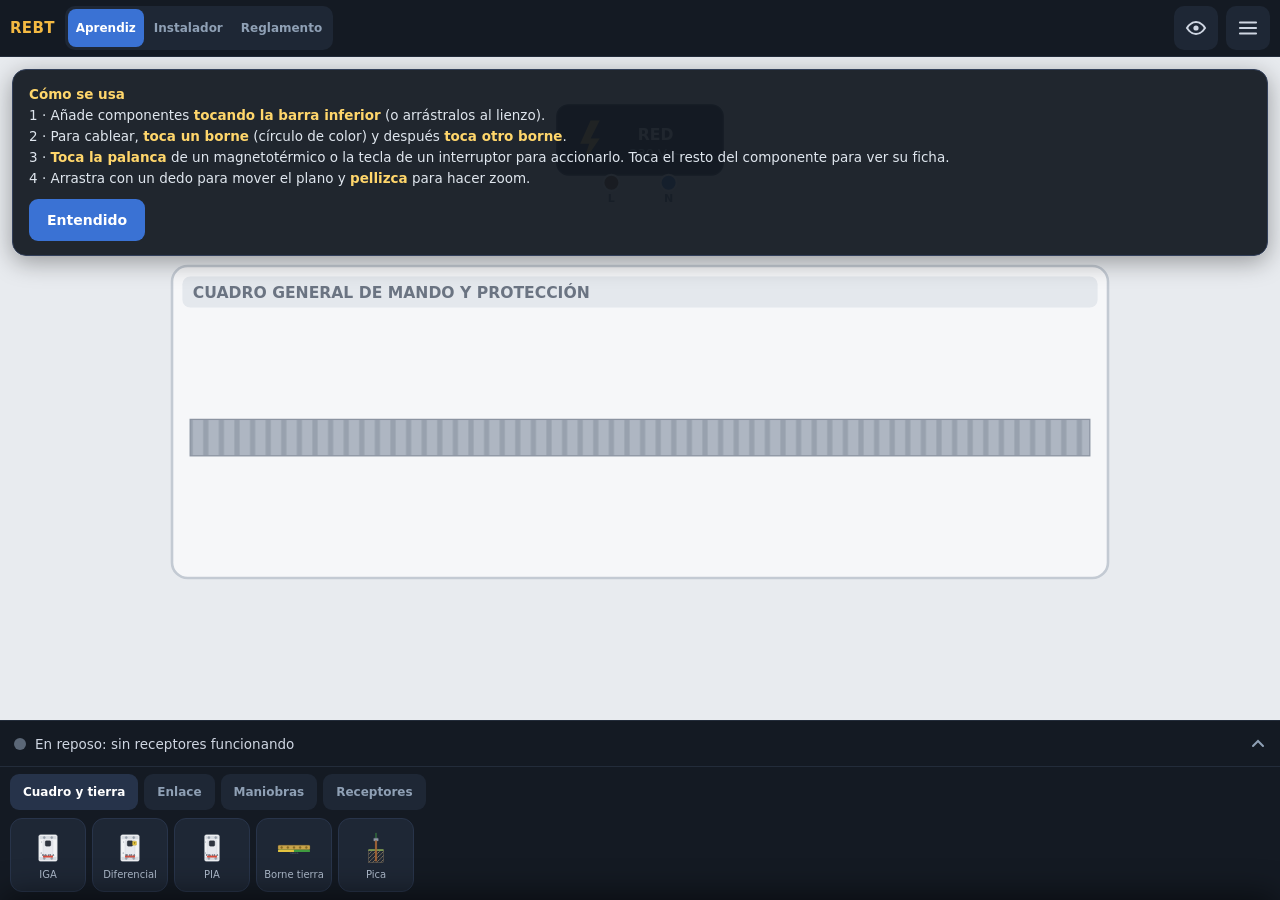
==== commit caacb436: "Add phase 2: service entrance, advanced switching, inspection and fault modes - Service entrance ups" ====
--- a/simulador-rebt.html
+++ b/simulador-rebt.html
@@ -30,9 +30,10 @@
 #appTitle{font-size:15px;font-weight:700;letter-spacing:.3px;color:#f4b942;margin-right:2px}
 #segMode{display:flex;background:#1e2735;border-radius:10px;padding:3px;gap:2px}
 #segMode button{
-  min-height:38px;padding:0 12px;border-radius:8px;font-size:13px;font-weight:600;color:#8fa0b5;
+  min-height:38px;padding:0 8px;border-radius:8px;font-size:12px;font-weight:600;color:#8fa0b5;
 }
 #segMode button.act{background:#3a72d4;color:#fff}
+@media (max-width:430px){#appTitle{display:none}}
 .iconbtn{
   min-width:44px;min-height:44px;display:flex;align-items:center;justify-content:center;
   border-radius:10px;background:#1e2735;
@@ -100,10 +101,21 @@
 .cdot.ok{background:#37c26e}.cdot.warn{background:#f4b942}.cdot.err{background:#e5533d}.cdot.off{background:#5b6777}
 
 /* ---------- paleta ---------- */
+#palTabs{
+  flex:0 0 auto;display:flex;gap:6px;overflow-x:auto;overflow-y:hidden;
+  padding:7px 10px 0;background:#141a23;border-top:1px solid #232c3a;z-index:20;
+  -webkit-overflow-scrolling:touch;scrollbar-width:none;
+}
+#palTabs::-webkit-scrollbar{display:none}
+.ptab{
+  flex:0 0 auto;min-height:36px;padding:0 13px;border-radius:9px;background:#1e2735;
+  color:#8fa0b5;font-size:12px;font-weight:600;
+}
+.ptab.act{background:#26334a;color:#fff}
 #palette{
   flex:0 0 auto;display:flex;gap:6px;overflow-x:auto;overflow-y:hidden;
   padding:8px 10px calc(env(safe-area-inset-bottom) + 8px);
-  background:#141a23;border-top:1px solid #232c3a;z-index:20;
+  background:#141a23;z-index:20;
   -webkit-overflow-scrolling:touch;scrollbar-width:none;
 }
 #palette::-webkit-scrollbar{display:none}
@@ -183,6 +195,18 @@
   width:100%;min-height:46px;background:#26334a;border:1px solid #33405a;border-radius:10px;
   color:#fff;font-size:15px;padding:0 12px;margin-bottom:10px;font-family:inherit;
 }
+
+/* ---------- boletín de conformidad ---------- */
+.bolBadge{display:inline-block;padding:7px 16px;border-radius:10px;font-weight:800;font-size:14px;margin-bottom:12px}
+.bolBadge.si{background:#1d4d2e;color:#7be2a4}
+.bolBadge.no{background:#5a231a;color:#ffb3a6}
+.bolItem{display:flex;gap:10px;padding:9px 0;border-bottom:1px solid #232c3a;font-size:13px;line-height:1.5;align-items:flex-start}
+.bolItem:last-child{border-bottom:none}
+.bolItem .bi{font-weight:800;flex:0 0 20px;text-align:center;font-size:15px}
+.bolItem.si .bi{color:#37c26e}
+.bolItem.no .bi{color:#e5533d}
+.bolItem .itc{display:inline-block;margin-left:6px;padding:1px 7px;border-radius:7px;background:#26334a;color:#9fc0f0;font-size:11px;font-weight:600;white-space:nowrap}
+#resBody .bigbtn{margin:10px 0 6px}
 
 /* ---------- toast ---------- */
 #toast{
@@ -225,6 +249,7 @@
   <div id="segMode">
     <button data-mode="aprendiz" class="act">Aprendiz</button>
     <button data-mode="instalador">Instalador</button>
+    <button data-mode="reglamento">Reglamento</button>
   </div>
   <button class="iconbtn" id="btnVista" aria-label="Cambiar vista">
     <svg viewBox="0 0 24 24" id="vistaIco"></svg>
@@ -286,6 +311,7 @@
 </button>
 <div id="resPanel"><div id="resBody"></div></div>
 
+<nav id="palTabs"></nav>
 <nav id="palette"></nav>
 
 <div id="sheet">
@@ -565,6 +591,7 @@
 function drawBody(c, sim) {
   const d = defOf(c), w = d.w, h = d.h;
   const multi = S.view === 'multifilar';
+  if (d.draw) return d.draw(c, sim, multi);   // componentes de la Fase 2
   switch (c.type) {
 
     case 'red': {
@@ -975,6 +1002,12 @@
     return;
   }
   if (hit.act) {
+    const ca = byId(hit.act.c);
+    if (ca && defOf(ca).momentary) {          // pulsador: cerrado mientras se mantiene
+      ca.state.pressed = true; update();
+      gest = { type: 'act', act: hit.act, momentary: true, moved: false, sx: e.clientX, sy: e.clientY };
+      return;
+    }
     gest = { type: 'act', act: hit.act, moved: false, sx: e.clientX, sy: e.clientY };
     return;
   }
@@ -1057,7 +1090,15 @@
     }
     return;
   }
-  if (g.type === 'act' && !g.moved) { doAct(g.act); return; }
+  if (g.type === 'act') {
+    if (g.momentary) {
+      const ca = byId(g.act.c);
+      if (ca) { ca.state.pressed = false; update(); }
+      return;
+    }
+    if (!g.moved) doAct(g.act);
+    return;
+  }
   if (g.type === 'drag') {
     if (g.moved) {
       const c = byId(g.id);
@@ -1085,13 +1126,20 @@
   }
 }
 svg.addEventListener('pointerup', endPtr);
-svg.addEventListener('pointercancel', e => { ptrs.delete(e.pointerId); gest = null; if (wireDraft) { wireDraft = null; render(); } });
+svg.addEventListener('pointercancel', e => {
+  ptrs.delete(e.pointerId);
+  if (gest && gest.momentary) { const ca = byId(gest.act.c); if (ca) { ca.state.pressed = false; update(); } }
+  gest = null;
+  if (wireDraft) { wireDraft = null; render(); }
+});
 document.addEventListener('gesturestart', e => e.preventDefault());
 
 /* ---------- accionamientos ---------- */
 function doAct(act) {
   const c = byId(act.c);
   if (!c) return;
+  const d = defOf(c);
+  if (d.onAct && act.a === 'tecla') { d.onAct(c); update(); return; }
   if (act.a === 'palanca') {
     if (c.state.trip) { c.state.trip = false; c.state.on = false; toast('Rearmado: vuelve a subir la palanca'); }
     else c.state.on = !c.state.on;
@@ -1123,7 +1171,7 @@
 
 function showFicha(c) {
   const d = defOf(c);
-  const inst = S.mode === 'instalador';
+  const inst = S.mode !== 'aprendiz';
   let h = `<div class="shTitle">${esc(d.nombre)}</div>`;
   let estado = '';
   if ('on' in c.state) estado = c.state.trip ? 'DISPARADO' : (c.state.on ? 'conectado (I)' : 'desconectado (0)');
@@ -1162,6 +1210,7 @@
     ], c.props.carga, 'carga')}</div>`;
     h += `<div class="shRow"><label>cos φ</label>${chipRow([{ v: 1, txt: '1 (resistiva)' }, { v: 0.85, txt: '0,85 (motor)' }], c.props.fp, 'fp')}</div>`;
   }
+  if (d.fichaExtra) h += d.fichaExtra(c, inst);
 
   h += `<div class="shBtns">`;
   if (d.act === 'palanca') h += `<button class="bigbtn pri" data-cb="accionar">${c.state.trip ? 'Rearmar' : (c.state.on ? 'Bajar palanca' : 'Subir palanca')}</button>`;
@@ -1175,7 +1224,7 @@
 
 function showWireSheet(w) {
   if (!w) return;
-  const inst = S.mode === 'instalador';
+  const inst = S.mode !== 'aprendiz';
   let h = `<div class="shTitle">Conductor</div>
     <div class="shSub">${esc(COLORES[w.color].n)}${inst ? ` · ${w.sec} mm² · ${w.len} m` : ''}</div>
     <div class="shRow"><label>Color</label>${chipRow(Object.keys(COLORES).map(k => ({ v: k, txt: COLORES[k].n.split(' ·')[0], swatch: COLORES[k].c })), w.color, 'wcol')}</div>`;
@@ -1206,6 +1255,12 @@
   else if (cb === 'fp' && c) c.props.fp = Number(v);
   else if (cb === 'accionar' && c) { doAct({ c: c.id, a: defOf(c).act }); showFicha(byId(c.id)); return; }
   else if (cb === 'borrar' && c) { delComp(c.id); closeSheet(); return; }
+  else if (cb === 'prop' && c) c.props[b.dataset.k] = (b.dataset.num === '0') ? v : Number(v);
+  else if (cb === 'propStep' && c) {
+    const k = b.dataset.k;
+    c.props[k] = clamp((Number(c.props[k]) || 0) + Number(v) * Number(b.dataset.step || 1),
+      Number(b.dataset.min || 0), Number(b.dataset.max || 99999));
+  }
   else if (cb === 'wcol' && w) w.color = v;
   else if (cb === 'wsec' && w) w.sec = Number(v);
   else if (cb === 'wlen' && w) w.len = clamp(w.len + Number(v) * (w.len >= 10 ? 5 : 1), 1, 60);
@@ -1221,6 +1276,7 @@
    PALETA
    ================================================================== */
 const PALETA = ['red', 'iga', 'dif', 'pia', 'int', 'conm', 'luz', 'toma', 'borne', 'pica'];
+/* PAL_CATS se define en la sección Fase 2; buildPalette solo se llama tras cargarla */
 
 function palIcon(type) {
   const d = DEFS[type];
@@ -1233,12 +1289,18 @@
 }
 
 function buildPalette() {
-  const pal = $('#palette');
-  pal.innerHTML = PALETA.map(t => {
+  $('#palTabs').innerHTML = PAL_CATS.map(c =>
+    `<button class="ptab${S.palCat === c.id ? ' act' : ''}" data-cat="${c.id}">${esc(c.n)}</button>`).join('');
+  const cat = PAL_CATS.find(c => c.id === S.palCat) || PAL_CATS[0];
+  $('#palette').innerHTML = cat.items.map(t => {
     const dis = DEFS[t].unico && S.comps.some(c => c.type === t);
     return `<button class="palItem${dis ? ' dis' : ''}" data-pal="${t}">${palIcon(t)}<span>${esc(DEFS[t].corto)}</span></button>`;
   }).join('');
 }
+$('#palTabs').addEventListener('click', e => {
+  const b = e.target.closest('[data-cat]');
+  if (b) { S.palCat = b.dataset.cat; buildPalette(); }
+});
 
 let palDrag = null;
 const dragGhost = $('#dragGhost');
@@ -1342,6 +1404,10 @@
         for (let i = 1; i < ts.length; i++) uf.u(K(c.id, ts[0].id), K(c.id, ts[i].id));
         break;
       }
+      default: {
+        const d = defOf(c);
+        if (d.links) for (const [a, b] of d.links(c, opts)) uf.u(K(c.id, a), K(c.id, b));
+      }
     }
   }
   for (const w of S.wires) uf.u(K(w.a.c, w.a.t), K(w.b.c, w.b.t));
@@ -1355,7 +1421,7 @@
   const nu = red ? uf.f(K(red.id, 'N')) : null;
   const es = new Set(S.comps.filter(c => c.type === 'pica').map(p => uf.f(K(p.id, 'PE'))));
   for (const c of S.comps) {
-    if (c.type === 'luz') {
+    if (c.type === 'luz' || defOf(c).load) {
       const a = red ? uf.f(K(c.id, 'L')) : null, b = red ? uf.f(K(c.id, 'N')) : null;
       lit[c.id] = !!(energia && red && ((a === ph && b === nu) || (a === nu && b === ph)));
     } else if (c.type === 'toma') {
@@ -1392,7 +1458,7 @@
   if (!red) return out;
   const pot = buildUF({ allClosed: true });
   const potPh = pot.f(K(red.id, 'L')), potNu = pot.f(K(red.id, 'N'));
-  const loads = S.comps.filter(c => c.type === 'luz' || c.type === 'toma');
+  const loads = S.comps.filter(c => c.type === 'luz' || c.type === 'toma' || defOf(c).load);
   const difs = S.comps.filter(c => c.type === 'dif');
   for (const pia of S.comps.filter(c => c.type === 'pia')) {
     const fed = pot.f(K(pia.id, 'Li')) === potPh;
@@ -1418,9 +1484,24 @@
 function consumo(ce, lit, tomas) {
   let P = 0, I = 0;
   for (const l of ce.dLoads) {
-    if (l.type === 'luz' && lit[l.id]) { P += l.props.potencia; I += l.props.potencia / V_RED; }
-    else if (l.type === 'toma' && tomas[l.id] && tomas[l.id].tension && l.props.carga > 0) {
+    if ((l.type === 'luz' || defOf(l).load) && lit[l.id]) {
+      P += l.props.potencia; I += l.props.potencia / (V_RED * (l.props.fp || 1));
+    } else if (l.type === 'toma' && tomas[l.id] && tomas[l.id].tension && l.props.carga > 0) {
       P += l.props.carga; I += l.props.carga / (V_RED * (l.props.fp || 1));
+    }
+  }
+  return { P, I };
+}
+
+/* demanda total de la instalación (para el ICP y el contador) */
+function demandaTotal(fl) {
+  let P = 0, I = 0;
+  for (const c of S.comps) {
+    if ((c.type === 'luz' || defOf(c).load) && fl.lit[c.id]) {
+      P += c.props.potencia; I += c.props.potencia / (V_RED * (c.props.fp || 1));
+    } else if (c.type === 'toma') {
+      const st = fl.tomas[c.id];
+      if (st && st.tension && c.props.carga > 0) { P += c.props.carga; I += c.props.carga / (V_RED * (c.props.fp || 1)); }
     }
   }
   return { P, I };
@@ -1434,10 +1515,11 @@
    ================================================================== */
 function simulate() {
   const msgs = [];
-  const res = { msgs, lit: {}, tomas: {}, liveW: {}, circuits: [], difConTension: {}, sinRed: false, fault: null };
+  const res = { msgs, lit: {}, tomas: {}, liveW: {}, circuits: [], difConTension: {}, sinRed: false, fault: null,
+    totalP: 0, totalI: 0, coloresMal: 0, igaOK: true };
   const red = S.comps.find(c => c.type === 'red');
   const picas = S.comps.filter(c => c.type === 'pica');
-  const inst = S.mode === 'instalador';
+  const inst = S.mode !== 'aprendiz';
   if (!red) { res.sinRed = true; msgs.push({ lvl: 'info', txt: 'Añade la Red 230 V (barra inferior) para dar tensión a la instalación.' }); }
 
   const topo = circuitosTopo(red);
@@ -1453,16 +1535,25 @@
 
     /* --- cortocircuito --- */
     if (phase === neutral) {
-      const cands = S.comps.filter(c => (c.type === 'pia' || c.type === 'iga') && c.state.on && !c.state.trip)
-        .sort((a, b) => (a.type === 'iga' ? 1 : 0) - (b.type === 'iga' ? 1 : 0));
+      const orden = { pia: 0, iga: 1, icp: 2, cgp: 3 };   // selectividad
+      const cands = S.comps.filter(c =>
+        ((c.type === 'pia' || c.type === 'iga' || c.type === 'icp') && c.state.on && !c.state.trip) ||
+        (c.type === 'cgp' && !c.state.fundido))
+        .sort((a, b) => orden[a.type] - orden[b.type]);
       let disp = null;
       for (const c of cands) {
         const t = buildUF({ open: { [c.id]: true } });
         if (t.f(K(red.id, 'L')) !== t.f(K(red.id, 'N'))) { disp = c; break; }
       }
       if (disp) {
-        disp.state.trip = true; disp.state.on = false;
-        msgs.push({ lvl: 'err', txt: `¡Cortocircuito! Fase y neutro se tocan sin pasar por ningún receptor. Ha disparado ${disp.type === 'iga' ? 'el IGA' : 'el PIA de ' + disp.props.calibre + ' A'}: corrige el cableado y reármalo.`, itc: 'ITC-BT-22' });
+        if (disp.type === 'cgp') {
+          disp.state.fundido = true;
+          msgs.push({ lvl: 'err', txt: '¡Cortocircuito aguas arriba del cuadro! Se han fundido los fusibles de la CGP: corrige el cableado y sustitúyelos (toca la CGP).', itc: 'ITC-BT-13 · ITC-BT-22' });
+        } else {
+          disp.state.trip = true; disp.state.on = false;
+          const quien = disp.type === 'iga' ? 'el IGA' : (disp.type === 'icp' ? 'el ICP' : 'el PIA de ' + disp.props.calibre + ' A');
+          msgs.push({ lvl: 'err', txt: `¡Cortocircuito! Fase y neutro se tocan sin pasar por ningún receptor. Ha disparado ${quien}: corrige el cableado y reármalo.`, itc: 'ITC-BT-22' });
+        }
         continue;
       }
       msgs.push({ lvl: 'err', txt: '¡Cortocircuito! Fase y neutro unidos directamente, sin ninguna protección conectada que pueda despejarlo.', itc: 'ITC-BT-22' });
@@ -1494,7 +1585,21 @@
       msgs.push({ lvl: 'warn', txt: 'El neutro está unido a tierra: cualquier diferencial en servicio dispararía. Sepáralos.', itc: 'ITC-BT-24' });
     }
 
-    /* --- sobrecarga por circuito (con números → modo instalador) --- */
+    /* --- bobinas (telerruptor, minutero): flanco de subida --- */
+    {
+      let cambio = false;
+      for (const c of S.comps) {
+        const d = defOf(c);
+        if (!d.coil) continue;
+        const a = uf.f(K(c.id, 'A1')), b2 = uf.f(K(c.id, 'A2'));
+        const exc = (a === phase && b2 === neutral) || (a === neutral && b2 === phase);
+        if (exc && !c.state.exc) { c.state.exc = true; d.onPulse(c); cambio = true; }
+        else if (!exc && c.state.exc) c.state.exc = false;
+      }
+      if (cambio) continue;
+    }
+
+    /* --- sobrecarga por circuito (con números → modos con cálculo) --- */
     if (inst) {
       const fl = energFlags(uf, red, true);
       let alguna = false;
@@ -1507,6 +1612,19 @@
           alguna = true; break;
         }
       }
+      /* ICP: potencia contratada */
+      if (!alguna) {
+        const dt = demandaTotal(fl);
+        for (const icp of S.comps.filter(c => c.type === 'icp')) {
+          if (!icp.state.on || icp.state.trip) continue;
+          if (uf.f(K(icp.id, 'Li')) !== phase) continue;
+          if (dt.I > icp.props.calibre + 0.001) {
+            icp.state.trip = true; icp.state.on = false;
+            msgs.push({ lvl: 'err', txt: `Has superado la potencia contratada: la instalación demanda ${fmtNum(r1(dt.I))} A y el ICP es de ${icp.props.calibre} A → ha disparado. Apaga algún aparato y reármalo.`, itc: 'ITC-BT-17' });
+            alguna = true; break;
+          }
+        }
+      }
       if (alguna) continue;
     }
     break;
@@ -1516,6 +1634,8 @@
   const earthSet = new Set(picas.map(p => uf.f(K(p.id, 'PE'))));
   const fl = energFlags(uf, red, energia);
   res.lit = fl.lit; res.tomas = fl.tomas;
+  const dtot = demandaTotal(fl);
+  res.totalP = dtot.P; res.totalI = dtot.I;
 
   /* potencial: todo cerrado (para diagnósticos «qué falta») */
   const pot = red ? buildUF({ allClosed: true }) : null;
@@ -1595,6 +1715,7 @@
       else if (esT && w.color !== 'tierra') { k = 'tv'; m = { lvl: 'warn', txt: 'Los conductores de protección (tierra) deben ser verde-amarillo.', itc: 'ITC-BT-19' }; }
       if (m && !ya.has(k)) { ya.add(k); msgs.push(m); }
     }
+    res.coloresMal = ya.size;
   }
 
   /* --- circuitos: cálculo y normativa --- */
@@ -1652,8 +1773,8 @@
       const t2 = buildUF({ allClosed: true, open: { [g.id]: true } });
       return t2.f(K(ci.id, 'Li')) !== t2.f(K(red.id, 'L'));
     }));
-    if (igas.length === 0) msgs.push({ lvl: 'warn', txt: 'Falta el IGA: todo cuadro de vivienda lleva un Interruptor General Automático en cabecera.', itc: 'ITC-BT-17' });
-    else if (sinIGA) msgs.push({ lvl: 'warn', txt: 'Hay circuitos con tensión que no pasan por el IGA: debe estar en cabecera, cortando toda la instalación.', itc: 'ITC-BT-17' });
+    if (igas.length === 0) { res.igaOK = false; msgs.push({ lvl: 'warn', txt: 'Falta el IGA: todo cuadro de vivienda lleva un Interruptor General Automático en cabecera.', itc: 'ITC-BT-17' }); }
+    else if (sinIGA) { res.igaOK = false; msgs.push({ lvl: 'warn', txt: 'Hay circuitos con tensión que no pasan por el IGA: debe estar en cabecera, cortando toda la instalación.', itc: 'ITC-BT-17' }); }
   }
 
   /* --- diferencial con tensión (para el botón T) --- */
@@ -1685,10 +1806,41 @@
    ================================================================== */
 function renderResults() {
   if (!SIM) return;
+  const dot = $('#resDot'), txt = $('#resTxt');
+
+  /* modo avería: solo el síntoma, sin diagnóstico */
+  if (S.averia) {
+    const a = AVERIAS.find(x => x.id === S.averia);
+    dot.className = 'warn';
+    txt.textContent = 'Avería: localiza el fallo';
+    $('#resBody').innerHTML = `<div class="msg warn"><span class="mdot"></span><div><b>Parte de avería:</b> ${a ? esc(a.s) : ''}</div></div>
+      <div class="msg info"><span class="mdot"></span><div>Inspecciona el montaje, acciona interruptores y protecciones, repara lo que veas mal y pulsa <b>Comprobar</b> arriba. Aquí no hay pistas.</div></div>`;
+    return;
+  }
+  /* modo reglamento: sin pistas en vivo; se evalúa con el boletín */
+  if (S.mode === 'reglamento') {
+    dot.className = 'off';
+    txt.textContent = 'Reglamento: sin pistas · emite el boletín';
+    let hh = '';
+    if (SIM.circuits.length) {
+      hh += `<table class="ctable"><tr><th></th><th>Circuito</th><th>I</th><th>ΔU</th><th>Sección</th></tr>`;
+      for (const ci of SIM.circuits) {
+        hh += `<tr><td><span class="cdot off"></span></td>
+          <td>PIA ${ci.calibre} A${ci.circuito ? ' · ' + ci.circuito : ''}</td>
+          <td>${fmtNum(ci.I)} A</td><td>${fmtNum(ci.pct)} %</td>
+          <td>${ci.smin ? fmtSec(ci.smin) + ' mm²' : '—'}</td></tr>`;
+      }
+      hh += `</table>`;
+    }
+    hh += `<div class="msg info"><span class="mdot"></span><div>Autoevaluación: monta la instalación sin ayudas (las medidas de arriba son tu multímetro) y emite el boletín cuando la des por terminada.</div></div>
+      <button class="bigbtn pri" data-m="boletin">Emitir boletín de conformidad</button>`;
+    $('#resBody').innerHTML = hh;
+    return;
+  }
+
   const errs = SIM.msgs.filter(m => m.lvl === 'err').length;
   const warns = SIM.msgs.filter(m => m.lvl === 'warn').length;
   const activo = Object.values(SIM.lit).some(Boolean) || Object.values(SIM.tomas).some(t => t.tension);
-  const dot = $('#resDot'), txt = $('#resTxt');
   let cls = 'off', t = 'Sin tensión';
   if (errs) { cls = 'err'; t = errs + (errs === 1 ? ' fallo' : ' fallos') + (warns ? ` · ${warns} aviso${warns > 1 ? 's' : ''}` : ''); }
   else if (warns) { cls = 'warn'; t = warns + (warns === 1 ? ' aviso' : ' avisos'); }
@@ -1792,7 +1944,7 @@
     id: 'r4', t: 'C3: cocina y horno', modo: 'instalador',
     desc: 'En modo Instalador, monta el circuito <b>C3</b>: PIA de <b>25 A</b>, cable de <b>6 mm²</b>, toma con tierra y una carga de <b>5.500 W</b> enchufada. Sin fallos y con caída de tensión ≤ 3 %.',
     check() {
-      if (S.mode !== 'instalador') return 'Cambia a modo Instalador.';
+      if (S.mode === 'aprendiz') return 'Cambia a modo Instalador.';
       const circ = SIM.circuits.find(ci => ci.calibre === 25 && ci.smin && ci.smin >= 6 &&
         ci.tomas.some(id => { const st = SIM.tomas[id], tc = byId(id); return st && st.tension && st.tierra && tc.props.carga >= 5000; }));
       if (!circ) return 'Busca: PIA de 25 A + cables de 6 mm² + toma con tierra y 5.500 W de carga, con tensión.';
@@ -1806,7 +1958,7 @@
     id: 'r5', t: 'Vivienda mínima: C1 + C2', modo: 'instalador',
     desc: 'Bajo el <b>mismo diferencial</b>, monta <b>C1</b> (PIA 10 A · 1,5 mm² con una luz y su interruptor) y <b>C2</b> (PIA 16 A · 2,5 mm² con una toma con tierra). Todo funcionando y sin fallos.',
     check() {
-      if (S.mode !== 'instalador') return 'Cambia a modo Instalador.';
+      if (S.mode === 'aprendiz') return 'Cambia a modo Instalador.';
       const c1 = SIM.circuits.find(ci => ci.calibre === 10 && ci.luces.some(id => SIM.lit[id]));
       if (!c1) return 'Falta C1: PIA de 10 A con una luz encendida.';
       const c2 = SIM.circuits.find(ci => ci.calibre === 16 &&
@@ -1823,7 +1975,7 @@
 function startReto(id) {
   const r = RETOS.find(r => r.id === id);
   if (!r) return;
-  S.reto = id;
+  S.reto = id; S.averia = null;
   if (r.modo && S.mode !== r.modo) setMode(r.modo);
   $('#retoBar').classList.add('on');
   $('#retoTitle').textContent = r.t;
@@ -1831,9 +1983,10 @@
   openModal(`<div class="mTitle">${esc(r.t)}</div><div class="help"><p>${r.desc}</p></div>
     <button class="bigbtn pri" data-m="cerrar">Al lío</button>`);
 }
-function exitReto() { S.reto = null; $('#retoBar').classList.remove('on'); }
+function exitReto() { S.reto = null; S.averia = null; $('#retoBar').classList.remove('on'); update(); }
 $('#btnRetoExit').addEventListener('click', exitReto);
 $('#btnRetoCheck').addEventListener('click', () => {
+  if (S.averia) { checkAveria(); return; }
   const r = RETOS.find(r => r.id === S.reto);
   if (!r) return;
   update();                       // simulación fresca
@@ -1857,7 +2010,7 @@
    GUARDAR / CARGAR
    ================================================================== */
 function serialize() {
-  return JSON.stringify({ v: 1, mode: S.mode, view: S.view, comps: S.comps, wires: S.wires, nextId: S.nextId, cam: S.cam });
+  return JSON.stringify({ v: 2, mode: S.mode, view: S.view, comps: S.comps, wires: S.wires, nextId: S.nextId, cam: S.cam, noche: !!S.noche });
 }
 function deserialize(str) {
   try {
@@ -1881,7 +2034,8 @@
       if (!isNaN(n) && n > maxId) maxId = n;
     }
     S.nextId = Math.max(Number(d.nextId) || 1, maxId + 1);
-    S.mode = d.mode === 'instalador' ? 'instalador' : 'aprendiz';
+    S.noche = !!d.noche;
+    S.mode = ['instalador', 'reglamento'].includes(d.mode) ? d.mode : 'aprendiz';
     S.view = d.view === 'multifilar' ? 'multifilar' : 'realista';
     if (d.cam && typeof d.cam.s === 'number') S.cam = { tx: d.cam.tx || 0, ty: d.cam.ty || 0, s: clamp(d.cam.s, 0.3, 3.2) };
     else S.cam = null;
@@ -1897,6 +2051,7 @@
 function menuModal() {
   openModal(`<div class="mTitle">Menú</div>
     <button class="mItem" data-m="retos"><span class="mi-ico"><svg viewBox="0 0 24 24"><path d="M6 3v18M6 4h12l-3 4 3 4H6" fill="none" stroke="#f4b942" stroke-width="2" stroke-linejoin="round"/></svg></span><div>Retos guiados<small>Ejercicios paso a paso con corrección automática</small></div></button>
+    <button class="mItem" data-m="averias"><span class="mi-ico"><svg viewBox="0 0 24 24"><path d="M12 3l9 16H3z" fill="none" stroke="#e5533d" stroke-width="2" stroke-linejoin="round"/><path d="M12 10v4m0 3v.2" stroke="#e5533d" stroke-width="2" stroke-linecap="round"/></svg></span><div>Modo Avería<small>Te genera un montaje con un fallo oculto: encuéntralo</small></div></button>
     <button class="mItem" data-m="montajes"><span class="mi-ico"><svg viewBox="0 0 24 24"><path d="M5 4h11l3 3v13H5z M8 4v5h7V4 M8 20v-6h8v6" fill="none" stroke="#4d8dee" stroke-width="2" stroke-linejoin="round"/></svg></span><div>Mis montajes<small>Guardar y cargar (funciona sin conexión)</small></div></button>
     <button class="mItem" data-m="tabla"><span class="mi-ico"><svg viewBox="0 0 24 24"><path d="M4 5h16v14H4z M4 10h16 M4 15h16 M10 5v14" fill="none" stroke="#37c26e" stroke-width="2"/></svg></span><div>Tabla REBT<small>Circuitos C1–C5, secciones y calibres (ITC-BT-25)</small></div></button>
     <button class="mItem" data-m="ayuda"><span class="mi-ico"><svg viewBox="0 0 24 24"><circle cx="12" cy="12" r="9" fill="none" stroke="#8fa0b5" stroke-width="2"/><path d="M9.5 9.5a2.5 2.5 0 1 1 3.7 2.2c-.9.5-1.2 1-1.2 1.9m0 2.9v.2" fill="none" stroke="#8fa0b5" stroke-width="2" stroke-linecap="round"/></svg></span><div>Cómo se usa<small>Gestos, cableado y modos</small></div></button>
@@ -1950,7 +2105,8 @@
     <p><b>Cablear</b>: toca un borne (círculo de color) y luego otro borne. El color del cable se elige solo, y puedes cambiarlo tocando el cable. Toca en el vacío para cancelar.</p>
     <p><b>Accionar</b>: toca la palanca de IGA/diferencial/PIA o la tecla de un interruptor. Tocando el resto del aparato se abre su ficha (datos, propiedades, eliminar). La <b>T</b> del diferencial es su botón de prueba.</p>
     <p><b>Moverse</b>: arrastra con un dedo para desplazar el plano y pellizca con dos para hacer zoom. Los componentes se mueven arrastrándolos.</p>
-    <p><b>Modos</b> · <b>Aprendiz</b>: comprueba solo el cableado y lo explica en lenguaje sencillo. <b>Instalador</b>: además eliges secciones y calibres y calcula intensidad y caída de tensión por circuito.</p>
+    <p><b>Modos</b> · <b>Aprendiz</b>: comprueba solo el cableado y lo explica en lenguaje sencillo. <b>Instalador</b>: además eliges secciones y calibres y calcula intensidad y caída de tensión por circuito. <b>Reglamento</b>: sin pistas; montas por tu cuenta y emites un <b>boletín de conformidad</b> punto por punto con su ITC.</p>
+    <p><b>Modo Avería</b> (en el menú): genera un montaje con un fallo oculto que debes localizar y reparar, guiándote solo por los síntomas.</p>
     <p><b>Vistas</b>: el botón del ojo alterna entre vista <b>realista</b> y esquema <b>multifilar</b> (fase, neutro y tierra dibujados conductor a conductor). Es el mismo montaje en las dos.</p></div>
     <button class="bigbtn sec" data-m="cerrar">Cerrar</button>`);
 }
@@ -1969,6 +2125,8 @@
   if (m === 'cerrar') closeModal();
   else if (m === 'retos') retosModal();
   else if (m === 'reto') startReto(id);
+  else if (m === 'averias') averiasModal();
+  else if (m === 'averia') startAveria(id);
   else if (m === 'montajes') montajesModal();
   else if (m === 'tabla') tablaModal();
   else if (m === 'ayuda') ayudaModal();
@@ -2056,7 +2214,7 @@
 
 window.addEventListener('error', e => { try { toast('Error interno: ' + e.message); } catch (x) {} });
 
-(function init() {
+function init() {   // se invoca al final del script, con la Fase 2 ya cargada
   const auto = store.get('rebt.autosave');
   let cargado = false;
   if (auto) cargado = deserialize(auto);
@@ -2066,7 +2224,742 @@
   if (!cargado || !S.cam) fitCamera();
   update();
   if (!store.get('rebt.hint')) $('#hint').classList.add('on');
-})();
+}
+/* ==================================================================
+   FASE 2 — instalación de enlace, maniobras avanzadas,
+   modo Reglamento (boletín) y modo Avería.
+   Todo se registra sobre los ganchos del núcleo: DEFS.draw,
+   DEFS.links, DEFS.onAct, DEFS.coil, DEFS.load, DEFS.fichaExtra.
+   ================================================================== */
+
+S.palCat = 'cuadro';
+S.noche = S.noche || false;
+S.averia = null;
+
+function armarTemporal(c, seg) {
+  c.state.onUntil = Date.now() + seg * 1000;
+  setTimeout(() => { if (byId(c.id)) update(); }, seg * 1000 + 120);
+}
+
+/* ---------- base de dibujo para módulos DIN de la Fase 2 ---------- */
+function dinBase(c, label, sub, inner, multi) {
+  const d = DEFS[c.type], w = d.w, h = d.h, cx = w / 2;
+  if (multi) {
+    let s = `<rect x="1" y="1" width="${w - 2}" height="${h - 2}" rx="4" fill="#fff" stroke="#3a4352" stroke-width="1.4"/>`;
+    for (const t of d.terms) s += `<line x1="${t.x}" y1="${t.y === 0 ? 0 : h}" x2="${t.x}" y2="${t.y === 0 ? 16 : h - 16}" stroke="#3a4352" stroke-width="2"/>`;
+    s += inner;
+    s += `<text x="${cx}" y="${h - 22}" font-size="8.5" fill="#242b36" text-anchor="middle" font-weight="700">${esc(label)}</text>`;
+    if (sub) s += `<text x="${cx}" y="${h - 12}" font-size="7" fill="#6b7482" text-anchor="middle">${esc(sub)}</text>`;
+    s += `<rect data-act="tecla" data-comp="${c.id}" x="4" y="20" width="${w - 8}" height="54" fill="rgba(0,0,0,0)"/>`;
+    return s;
+  }
+  let s = `
+  <rect x="2" y="9" width="${w - 4}" height="${h - 18}" rx="6" fill="#f2f3f5" stroke="#b4bac4" stroke-width="1.2"/>
+  <rect x="5" y="13" width="${w - 10}" height="11" rx="2" fill="#d7dbe1"/>
+  <rect x="5" y="${h - 24}" width="${w - 10}" height="11" rx="2" fill="#d7dbe1"/>`;
+  for (const t of d.terms) s += `<circle cx="${t.x}" cy="${t.y === 0 ? 18.5 : h - 18.5}" r="3.4" fill="#9aa2ae" stroke="#7d8592"/>`;
+  s += inner;
+  s += `<text x="${cx}" y="${h - 27.5}" font-size="7.5" fill="#4a5261" text-anchor="middle" font-weight="700">${esc(label)}</text>`;
+  if (sub) s += `<text x="${cx}" y="${h - 19}" font-size="6.5" fill="#7d8592" text-anchor="middle">${esc(sub)}</text>`;
+  s += `<rect data-act="tecla" data-comp="${c.id}" x="4" y="24" width="${w - 8}" height="50" fill="rgba(0,0,0,0)"/>`;
+  return s;
+}
+
+const chipProp = (c, k, items, fmt) => `<div class="chips">` + items.map(v =>
+  `<button class="chip${String(c.props[k]) === String(v) ? ' act' : ''}" data-cb="prop" data-k="${k}" data-v="${v}">${fmt ? fmt(v) : v}</button>`).join('') + `</div>`;
+
+/* ==================================================================
+   NUEVOS COMPONENTES
+   ================================================================== */
+Object.assign(DEFS, {
+
+  cgp: {
+    nombre: 'CGP · Caja General de Protección', corto: 'CGP',
+    w: 112, h: 96, din: false,
+    terms: [
+      { id: 'Li', x: 38, y: 0, kind: 'L', lbl: 'L' }, { id: 'Ni', x: 74, y: 0, kind: 'N', lbl: 'N' },
+      { id: 'Lo', x: 38, y: 96, kind: 'L', lbl: 'L' }, { id: 'No', x: 74, y: 96, kind: 'N', lbl: 'N' }
+    ],
+    props: () => ({ fusible: 63 }), state: () => ({ fundido: false }), act: 'tecla',
+    onAct(c) { if (c.state.fundido) { c.state.fundido = false; toast('Fusibles sustituidos'); } else toast('Los fusibles están en buen estado'); },
+    links(c, o) { const l = [['Ni', 'No']]; if (o.allClosed || !c.state.fundido) l.push(['Li', 'Lo']); return l; },
+    ficha: `Frontera entre la red de la compañía y tu instalación: aloja los <b>fusibles de seguridad</b> (aquí, de 63 A) que protegen la línea general. Si un cortocircuito no lo despeja nada aguas abajo, se funden y hay que <b>sustituirlos</b> (tócala). <span class="itc">ITC-BT-13</span>`,
+    draw(c, sim, multi) {
+      const fu = c.state.fundido;
+      if (multi) {
+        let s = `<rect x="6" y="10" width="100" height="76" rx="5" fill="#fff" stroke="#3a4352" stroke-width="1.4" stroke-dasharray="6 4"/>
+        <line x1="38" y1="0" x2="38" y2="24" stroke="#3a4352" stroke-width="2"/>
+        <rect x="32" y="24" width="12" height="34" fill="${fu ? '#f6d7d2' : '#fff'}" stroke="${fu ? '#e5533d' : '#3a4352'}" stroke-width="2"/>
+        <line x1="38" y1="24" x2="38" y2="58" stroke="${fu ? '#e5533d' : '#3a4352'}" stroke-width="2" ${fu ? 'stroke-dasharray="3 4"' : ''}/>
+        <line x1="38" y1="58" x2="38" y2="96" stroke="#3a4352" stroke-width="2"/>
+        <line x1="74" y1="0" x2="74" y2="96" stroke="#3a4352" stroke-width="2"/>
+        <text x="56" y="78" font-size="9" fill="#242b36" text-anchor="middle" font-weight="700">CGP</text>`;
+        s += `<rect data-act="tecla" data-comp="${c.id}" x="8" y="12" width="96" height="70" fill="rgba(0,0,0,0)"/>`;
+        return s;
+      }
+      let s = `
+      <rect x="4" y="8" width="${112 - 8}" height="80" rx="8" fill="#4a5261" stroke="#333a46" stroke-width="1.6"/>
+      <rect x="12" y="16" width="88" height="52" rx="5" fill="#5b6473"/>
+      <rect x="26" y="24" width="16" height="36" rx="3" fill="${fu ? '#3a3f49' : '#c9cfd8'}" stroke="#2c313a"/>
+      <rect x="70" y="24" width="16" height="36" rx="3" fill="#c9cfd8" stroke="#2c313a"/>
+      <text x="34" y="46" font-size="8" fill="${fu ? '#e5533d' : '#4a5261'}" text-anchor="middle" font-weight="800">${fu ? '✕' : '63'}</text>
+      <text x="78" y="46" font-size="8" fill="#4a5261" text-anchor="middle" font-weight="800">63</text>
+      <text x="56" y="82" font-size="9" fill="#c9cfd8" text-anchor="middle" font-weight="700">CGP · FUSIBLES</text>`;
+      if (fu) s += `<g class="tripmark"><circle cx="102" cy="14" r="7" fill="#e5533d"/><text x="102" y="17" font-size="9" fill="#fff" text-anchor="middle" font-weight="800">!</text></g>`;
+      s += `<rect data-act="tecla" data-comp="${c.id}" x="8" y="12" width="96" height="70" fill="rgba(0,0,0,0)"/>`;
+      return s;
+    }
+  },
+
+  contador: {
+    nombre: 'Contador de energía', corto: 'Contador',
+    w: 104, h: 104, din: false,
+    terms: [
+      { id: 'Li', x: 34, y: 0, kind: 'L', lbl: 'L' }, { id: 'Ni', x: 70, y: 0, kind: 'N', lbl: 'N' },
+      { id: 'Lo', x: 34, y: 104, kind: 'L', lbl: 'L' }, { id: 'No', x: 70, y: 104, kind: 'N', lbl: 'N' }
+    ],
+    props: () => ({}), state: () => ({}),
+    links: () => [['Li', 'Lo'], ['Ni', 'No']],
+    ficha: `Mide la energía consumida (kWh). Va precintado por la compañía, entre la CGP y el ICP. En modo Instalador su pantalla muestra la <b>potencia instantánea</b> que está pasando por él. <span class="itc">ITC-BT-16</span>`,
+    draw(c, sim, multi) {
+      const kw = sim ? fmtNum(r2(sim.totalP / 1000)) : '0';
+      if (multi) return `
+        <line x1="34" y1="0" x2="34" y2="104" stroke="#3a4352" stroke-width="2"/>
+        <line x1="70" y1="0" x2="70" y2="104" stroke="#3a4352" stroke-width="2"/>
+        <rect x="14" y="30" width="76" height="44" fill="#fff" stroke="#3a4352" stroke-width="1.6"/>
+        <text x="52" y="49" font-size="10" fill="#242b36" text-anchor="middle" font-weight="700">kWh</text>
+        <text x="52" y="65" font-size="9" fill="#6b7482" text-anchor="middle">${kw} kW</text>`;
+      return `
+        <rect x="6" y="6" width="92" height="92" rx="9" fill="#e8eaee" stroke="#b4bac4" stroke-width="1.4"/>
+        <rect x="16" y="18" width="72" height="26" rx="4" fill="#1c2430" stroke="#333a46"/>
+        <text x="52" y="35" font-size="11" fill="#7be2a4" text-anchor="middle" font-family="ui-monospace,monospace" font-weight="700">${kw} kW</text>
+        <circle cx="52" cy="68" r="15" fill="#f6f7f9" stroke="#b4bac4"/>
+        <line x1="52" y1="68" x2="52" y2="56" stroke="#e5533d" stroke-width="2"/>
+        <text x="52" y="95" font-size="8" fill="#6b7482" text-anchor="middle" font-weight="700">CONTADOR</text>`;
+    }
+  },
+
+  icp: {
+    nombre: 'ICP · Interruptor de Control de Potencia', corto: 'ICP',
+    w: 56, h: 104, din: true,
+    terms: [
+      { id: 'Li', x: 17, y: 0, kind: 'L', lbl: 'L' }, { id: 'Ni', x: 39, y: 0, kind: 'N', lbl: 'N' },
+      { id: 'Lo', x: 17, y: 104, kind: 'L', lbl: 'L' }, { id: 'No', x: 39, y: 104, kind: 'N', lbl: 'N' }
+    ],
+    props: () => ({ calibre: 25 }), state: () => ({ on: false, trip: false }), act: 'palanca',
+    links(c, o) { return (o.allClosed || (c.state.on && !c.state.trip)) ? [['Li', 'Lo'], ['Ni', 'No']] : []; },
+    ficha: `Limita la instalación a la <b>potencia contratada</b>: si la demanda total supera su calibre, dispara. Se coloca entre el contador y el IGA. 25 A ≈ 5.750 W · 40 A ≈ 9.200 W. <span class="itc">ITC-BT-17</span>`,
+    fichaExtra: (c, inst) => inst ? `<div class="shRow"><label>Calibre</label>${chipProp(c, 'calibre', [25, 32, 40], v => v + ' A')}</div>` : '',
+    draw(c, sim, multi) {
+      const lbl = 'ICP ' + c.props.calibre + ' A';
+      return multi ? drawDINMulti(c, lbl, 'control potencia', false) : drawDINReal(c, lbl, 'control potencia', false);
+    }
+  },
+
+  cruz: {
+    nombre: 'Cruzamiento', corto: 'Cruzamiento',
+    w: 76, h: 92, din: false,
+    terms: [
+      { id: 'l1', x: 22, y: 0, kind: 'X', lbl: 'L1' }, { id: 'l2', x: 54, y: 0, kind: 'X', lbl: 'L2' },
+      { id: 'l3', x: 22, y: 92, kind: 'X', lbl: 'L1' }, { id: 'l4', x: 54, y: 92, kind: 'X', lbl: 'L2' }
+    ],
+    props: () => ({}), state: () => ({ pos: false }), act: 'tecla',
+    onAct(c) { c.state.pos = !c.state.pos; },
+    links(c, o) {
+      if (o.allClosed) return [['l1', 'l3'], ['l2', 'l4'], ['l1', 'l4']];
+      return c.state.pos ? [['l1', 'l4'], ['l2', 'l3']] : [['l1', 'l3'], ['l2', 'l4']];
+    },
+    ficha: `Permite mandar una lámpara desde <b>tres o más puntos</b>: se intercala entre los dos conmutadores y, según su posición, deja pasar los hilos <b>rectos o cruzados</b>. Montaje: conmutador → cruzamiento(s) → conmutador. <span class="itc">ITC-BT-19</span>`,
+    draw(c, sim, multi) {
+      const x = c.state.pos;
+      if (multi) return `
+        <line x1="22" y1="0" x2="22" y2="24" stroke="#3a4352" stroke-width="2"/><line x1="54" y1="0" x2="54" y2="24" stroke="#3a4352" stroke-width="2"/>
+        <line x1="22" y1="68" x2="22" y2="92" stroke="#3a4352" stroke-width="2"/><line x1="54" y1="68" x2="54" y2="92" stroke="#3a4352" stroke-width="2"/>
+        ${x ? `<line x1="22" y1="24" x2="54" y2="68" stroke="#2f9e57" stroke-width="2.4"/><line x1="54" y1="24" x2="22" y2="68" stroke="#2f9e57" stroke-width="2.4"/>`
+            : `<line x1="22" y1="24" x2="22" y2="68" stroke="#2f9e57" stroke-width="2.4"/><line x1="54" y1="24" x2="54" y2="68" stroke="#2f9e57" stroke-width="2.4"/>`}
+        <text x="38" y="84" font-size="9" fill="#242b36" text-anchor="middle" font-weight="700">cruce</text>
+        <rect data-act="tecla" data-comp="${c.id}" x="10" y="8" width="56" height="60" fill="rgba(0,0,0,0)"/>`;
+      return `
+        <rect x="5" y="8" width="66" height="78" rx="9" fill="#fbfcfd" stroke="#c4cad3"/>
+        <rect x="19" y="21" width="38" height="52" rx="5" fill="#f1f3f6" stroke="#c4cad3"/>
+        <rect x="19" y="${x ? 21 : 47}" width="38" height="26" rx="5" fill="#e2e6eb"/>
+        <path d="M30 42 L46 52 M46 42 L30 52" stroke="#98a0ac" stroke-width="1.8"/>
+        <rect data-act="tecla" data-comp="${c.id}" x="14" y="16" width="48" height="62" fill="rgba(0,0,0,0)"/>`;
+    }
+  },
+
+  puls: {
+    nombre: 'Pulsador', corto: 'Pulsador',
+    w: 76, h: 92, din: false, momentary: true,
+    terms: [{ id: 'p', x: 22, y: 0, kind: 'X', lbl: 'entrada' }, { id: 's', x: 54, y: 0, kind: 'X', lbl: 'salida' }],
+    props: () => ({}), state: () => ({ pressed: false }), act: 'tecla',
+    onAct(c) {   // desde la ficha: dar un pulso
+      c.state.pressed = true; update();
+      setTimeout(() => { const cc = byId(c.id); if (cc) { cc.state.pressed = false; update(); } }, 450);
+    },
+    links(c, o) { return (o.allClosed || c.state.pressed) ? [['p', 's']] : []; },
+    ficha: `Contacto <b>momentáneo</b>: solo cierra mientras lo mantienes apretado. Se usa para el <b>timbre</b> y para dar impulsos al <b>telerruptor</b> o al <b>minutero</b>. Mantén el dedo sobre el botón para pulsarlo. <span class="itc">ITC-BT-19</span>`,
+    draw(c, sim, multi) {
+      const on = c.state.pressed;
+      if (multi) return `
+        <line x1="22" y1="0" x2="22" y2="30" stroke="#3a4352" stroke-width="2"/>
+        <line x1="54" y1="0" x2="54" y2="30" stroke="#3a4352" stroke-width="2"/>
+        <circle cx="22" cy="33" r="3" fill="#3a4352"/><circle cx="54" cy="33" r="3" fill="#3a4352"/>
+        ${on ? `<line x1="22" y1="33" x2="54" y2="33" stroke="#2f9e57" stroke-width="2.6"/>` : `<line x1="22" y1="25" x2="54" y2="25" stroke="#3a4352" stroke-width="2.4"/>`}
+        <line x1="38" y1="${on ? 33 : 25}" x2="38" y2="14" stroke="#3a4352" stroke-width="2"/>
+        <text x="38" y="58" font-size="9.5" fill="#242b36" text-anchor="middle" font-weight="700">pulsador</text>
+        <rect data-act="tecla" data-comp="${c.id}" x="10" y="8" width="56" height="52" fill="rgba(0,0,0,0)"/>`;
+      return `
+        <rect x="5" y="8" width="66" height="78" rx="9" fill="#fbfcfd" stroke="#c4cad3"/>
+        <circle cx="38" cy="47" r="20" fill="#f1f3f6" stroke="#c4cad3"/>
+        <circle cx="38" cy="47" r="${on ? 11 : 13}" fill="${on ? '#d3d8de' : '#e2e6eb'}" stroke="#aab2bd"/>
+        <rect data-act="tecla" data-comp="${c.id}" x="14" y="16" width="48" height="62" fill="rgba(0,0,0,0)"/>`;
+    }
+  },
+
+  tele: {
+    nombre: 'Telerruptor', corto: 'Telerruptor',
+    w: 56, h: 104, din: true, coil: true,
+    terms: [
+      { id: 'in', x: 17, y: 0, kind: 'X', lbl: '1' }, { id: 'A1', x: 39, y: 0, kind: 'X', lbl: 'A1' },
+      { id: 'out', x: 17, y: 104, kind: 'X', lbl: '2' }, { id: 'A2', x: 39, y: 104, kind: 'X', lbl: 'A2' }
+    ],
+    props: () => ({}), state: () => ({ latch: false, exc: false }), act: 'tecla',
+    onAct(c) { c.state.latch = !c.state.latch; },
+    onPulse(c) { c.state.latch = !c.state.latch; },
+    links(c, o) { return (o.allClosed || c.state.latch) ? [['in', 'out']] : []; },
+    ficha: `Relé <b>biestable</b>: cada impulso que recibe su bobina (A1–A2, desde pulsadores) <b>cambia el estado</b> de su contacto (1–2). Ideal para mandar una luz desde muchos pulsadores en paralelo. Bobina entre fase (por los pulsadores) y neutro. <span class="itc">ITC-BT-19</span>`,
+    draw(c, sim, multi) {
+      const on = c.state.latch;
+      const inner = multi
+        ? `<circle cx="17" cy="30" r="2.6" fill="#3a4352"/>
+           ${on ? `<line x1="17" y1="30" x2="17" y2="66" stroke="#2f9e57" stroke-width="2.4"/>` : `<line x1="17" y1="30" x2="27" y2="60" stroke="#3a4352" stroke-width="2.4"/>`}
+           <rect x="33" y="38" width="12" height="20" fill="none" stroke="#2e6fd0" stroke-width="1.8"/>
+           <line x1="39" y1="16" x2="39" y2="38" stroke="#2e6fd0" stroke-width="1.6"/>
+           <line x1="39" y1="58" x2="39" y2="${104 - 16}" stroke="#2e6fd0" stroke-width="1.6"/>`
+        : `<rect x="10" y="30" width="17" height="15" rx="2.5" fill="${on ? '#2f9e57' : '#8f97a4'}"/>
+           <text x="18.5" y="41" font-size="8.5" fill="#fff" text-anchor="middle" font-weight="800">${on ? 'I' : '0'}</text>
+           <path d="M33 30 h12 m-12 5 h12 m-12 5 h12 m-12 5 h12" stroke="#2e6fd0" stroke-width="1.6"/>
+           <text x="39" y="58" font-size="6.5" fill="#7d8592" text-anchor="middle">A1·A2</text>`;
+      return dinBase(c, 'TELERRUPTOR', on ? 'contacto cerrado' : 'contacto abierto', inner, multi);
+    }
+  },
+
+  minut: {
+    nombre: 'Minutero de escalera', corto: 'Minutero',
+    w: 56, h: 104, din: true, coil: true,
+    terms: [
+      { id: 'in', x: 17, y: 0, kind: 'X', lbl: '1' }, { id: 'A1', x: 39, y: 0, kind: 'X', lbl: 'A1' },
+      { id: 'out', x: 17, y: 104, kind: 'X', lbl: '2' }, { id: 'A2', x: 39, y: 104, kind: 'X', lbl: 'A2' }
+    ],
+    props: () => ({ seg: 10 }), state: () => ({ onUntil: 0, exc: false }), act: 'tecla',
+    onAct(c) { if (Date.now() < c.state.onUntil) c.state.onUntil = 0; else armarTemporal(c, c.props.seg); },
+    onPulse(c) { armarTemporal(c, c.props.seg); },
+    links(c, o) { return (o.allClosed || Date.now() < c.state.onUntil) ? [['in', 'out']] : []; },
+    ficha: `Temporizador de escalera: un impulso en su bobina (A1–A2, desde los pulsadores de cada planta) cierra el contacto durante un <b>tiempo ajustable</b> y luego apaga solo. Aquí está acortado a segundos para practicar. <span class="itc">ITC-BT-19</span>`,
+    fichaExtra: c => `<div class="shRow"><label>Tiempo</label>
+      <div class="stepper"><button data-cb="propStep" data-k="seg" data-v="-1" data-step="5" data-min="5" data-max="120">−</button><span>${c.props.seg} s</span><button data-cb="propStep" data-k="seg" data-v="1" data-step="5" data-min="5" data-max="120">+</button></div></div>`,
+    draw(c, sim, multi) {
+      const on = Date.now() < c.state.onUntil;
+      const inner = multi
+        ? `<circle cx="17" cy="44" r="10" fill="none" stroke="${on ? '#2f9e57' : '#3a4352'}" stroke-width="1.8"/>
+           <line x1="17" y1="44" x2="17" y2="36" stroke="${on ? '#2f9e57' : '#3a4352'}" stroke-width="1.8"/>
+           <line x1="17" y1="44" x2="23" y2="44" stroke="${on ? '#2f9e57' : '#3a4352'}" stroke-width="1.8"/>
+           <rect x="33" y="38" width="12" height="20" fill="none" stroke="#2e6fd0" stroke-width="1.8"/>`
+        : `<circle cx="18" cy="38" r="9" fill="${on ? '#ffe9b3' : '#e2e6eb'}" stroke="#aab2bd"/>
+           <line x1="18" y1="38" x2="18" y2="31.5" stroke="#4a5261" stroke-width="1.6"/>
+           <line x1="18" y1="38" x2="23" y2="38" stroke="#4a5261" stroke-width="1.6"/>
+           <path d="M33 30 h12 m-12 5 h12 m-12 5 h12 m-12 5 h12" stroke="#2e6fd0" stroke-width="1.6"/>
+           <text x="28" y="60" font-size="7" fill="#7d8592" text-anchor="middle">${c.props.seg} s</text>`;
+      return dinBase(c, 'MINUTERO', on ? 'temporizando…' : 'en reposo', inner, multi);
+    }
+  },
+
+  presencia: {
+    nombre: 'Detector de presencia', corto: 'Detector',
+    w: 84, h: 96, din: false,
+    terms: [{ id: 'in', x: 28, y: 0, kind: 'X', lbl: 'entrada' }, { id: 'out', x: 56, y: 0, kind: 'X', lbl: 'salida' }],
+    props: () => ({ seg: 8 }), state: () => ({ onUntil: 0 }), act: 'tecla',
+    onAct(c) { armarTemporal(c, c.props.seg); toast('Alguien pasa por delante del detector'); },
+    links(c, o) { return (o.allClosed || Date.now() < c.state.onUntil) ? [['in', 'out']] : []; },
+    ficha: `Sensor de movimiento (PIR): al detectar a alguien cierra el contacto durante un tiempo ajustable. Muy usado en portales, garajes y pasillos. <b>Tócalo para simular que pasa alguien.</b> <span class="itc">ITC-BT-19</span>`,
+    fichaExtra: c => `<div class="shRow"><label>Tiempo</label>
+      <div class="stepper"><button data-cb="propStep" data-k="seg" data-v="-1" data-step="4" data-min="4" data-max="60">−</button><span>${c.props.seg} s</span><button data-cb="propStep" data-k="seg" data-v="1" data-step="4" data-min="4" data-max="60">+</button></div></div>`,
+    draw(c, sim, multi) {
+      const on = Date.now() < c.state.onUntil;
+      if (multi) return `
+        <line x1="28" y1="0" x2="28" y2="30" stroke="#3a4352" stroke-width="2"/>
+        <line x1="56" y1="0" x2="56" y2="30" stroke="#3a4352" stroke-width="2"/>
+        <rect x="20" y="30" width="44" height="30" fill="#fff" stroke="${on ? '#2f9e57' : '#3a4352'}" stroke-width="1.8"/>
+        <path d="M32 52 a10 10 0 0 1 20 0 M36 52 a6 6 0 0 1 12 0" fill="none" stroke="${on ? '#2f9e57' : '#3a4352'}" stroke-width="1.6"/>
+        <text x="42" y="76" font-size="9" fill="#242b36" text-anchor="middle" font-weight="700">detector</text>
+        <rect data-act="tecla" data-comp="${c.id}" x="14" y="20" width="56" height="52" fill="rgba(0,0,0,0)"/>`;
+      return `
+        <rect x="8" y="10" width="68" height="72" rx="12" fill="#fbfcfd" stroke="#c4cad3"/>
+        ${on ? `<circle cx="42" cy="46" r="30" fill="url(#gGlow)"/>` : ''}
+        <path d="M20 46 a22 22 0 0 1 44 0 z" fill="${on ? '#ffe9b3' : '#e9ecf0'}" stroke="#c4cad3"/>
+        <path d="M28 46 a14 14 0 0 1 28 0" fill="none" stroke="#aab2bd" stroke-width="1.4"/>
+        <circle cx="42" cy="42" r="3.5" fill="${on ? '#e07a30' : '#8f97a4'}"/>
+        <text x="42" y="74" font-size="8" fill="#6b7482" text-anchor="middle" font-weight="700">PIR</text>
+        <rect data-act="tecla" data-comp="${c.id}" x="12" y="14" width="60" height="64" fill="rgba(0,0,0,0)"/>`;
+    }
+  },
+
+  crepus: {
+    nombre: 'Interruptor crepuscular', corto: 'Crepuscular',
+    w: 84, h: 96, din: false,
+    terms: [{ id: 'in', x: 28, y: 0, kind: 'X', lbl: 'entrada' }, { id: 'out', x: 56, y: 0, kind: 'X', lbl: 'salida' }],
+    props: () => ({}), state: () => ({}), act: 'tecla',
+    onAct() { S.noche = !S.noche; toast(S.noche ? 'Se ha hecho de noche: los crepusculares cierran' : 'Ya es de día: los crepusculares abren'); },
+    links(c, o) { return (o.allClosed || S.noche) ? [['in', 'out']] : []; },
+    ficha: `Fotocélula: cierra el contacto cuando <b>oscurece</b> y lo abre de día. Típico en alumbrado exterior y rótulos. <b>Tócalo para cambiar entre día y noche</b> (afecta a todos los crepusculares del montaje). <span class="itc">ITC-BT-09</span> <span class="itc">ITC-BT-19</span>`,
+    draw(c, sim, multi) {
+      const noche = S.noche;
+      if (multi) return `
+        <line x1="28" y1="0" x2="28" y2="30" stroke="#3a4352" stroke-width="2"/>
+        <line x1="56" y1="0" x2="56" y2="30" stroke="#3a4352" stroke-width="2"/>
+        <rect x="20" y="30" width="44" height="30" fill="#fff" stroke="${noche ? '#2f9e57' : '#3a4352'}" stroke-width="1.8"/>
+        ${noche
+          ? `<path d="M46 38 a8 8 0 1 0 4 14 a10 10 0 0 1 -4 -14z" fill="#3a4352"/>`
+          : `<circle cx="42" cy="45" r="6" fill="none" stroke="#3a4352" stroke-width="1.8"/><path d="M42 35v-3M42 58v-3M32 45h-3M55 45h-3" stroke="#3a4352" stroke-width="1.8"/>`}
+        <text x="42" y="76" font-size="9" fill="#242b36" text-anchor="middle" font-weight="700">crepuscular</text>
+        <rect data-act="tecla" data-comp="${c.id}" x="14" y="20" width="56" height="52" fill="rgba(0,0,0,0)"/>`;
+      return `
+        <rect x="8" y="10" width="68" height="72" rx="10" fill="${noche ? '#2b3242' : '#fbfcfd'}" stroke="#c4cad3"/>
+        ${noche
+          ? `<path d="M48 30 a12 12 0 1 0 6 22 a15 15 0 0 1 -6 -22z" fill="#ffd66b"/><circle cx="30" cy="56" r="1.6" fill="#dfe6ee"/><circle cx="56" cy="62" r="1.3" fill="#dfe6ee"/><circle cx="24" cy="40" r="1.3" fill="#dfe6ee"/>`
+          : `<circle cx="42" cy="42" r="10" fill="#f4b942"/><g stroke="#f4b942" stroke-width="2.4" stroke-linecap="round"><path d="M42 24v6M42 54v6M24 42h6M54 42h6M29 29l4 4M51 55l4 4M55 29l-4 4M33 55l-4 4"/></g>`}
+        <text x="42" y="76" font-size="8" fill="${noche ? '#aebacb' : '#6b7482'}" text-anchor="middle" font-weight="700">${noche ? 'NOCHE' : 'DÍA'}</text>
+        <rect data-act="tecla" data-comp="${c.id}" x="12" y="14" width="60" height="64" fill="rgba(0,0,0,0)"/>`;
+    }
+  },
+
+  prog: {
+    nombre: 'Programador horario', corto: 'Programador',
+    w: 56, h: 104, din: true,
+    terms: [{ id: 'in', x: 28, y: 0, kind: 'X', lbl: 'entrada' }, { id: 'out', x: 28, y: 104, kind: 'X', lbl: 'salida' }],
+    props: () => ({}), state: () => ({ on: false }), act: 'tecla',
+    onAct(c) { c.state.on = !c.state.on; toast(c.state.on ? 'El reloj ha llegado a una hora programada ON' : 'El reloj ha llegado a una hora programada OFF'); },
+    links(c, o) { return (o.allClosed || c.state.on) ? [['in', 'out']] : []; },
+    ficha: `Reloj programador de carril DIN: cierra y abre el contacto según las <b>horas programadas</b> (termos, riego, iluminación…). <b>Tócalo para simular que el reloj llega a la hora</b> de encendido o apagado. <span class="itc">ITC-BT-19</span>`,
+    draw(c, sim, multi) {
+      const on = c.state.on;
+      const inner = multi
+        ? `<circle cx="28" cy="44" r="12" fill="none" stroke="${on ? '#2f9e57' : '#3a4352'}" stroke-width="1.8"/>
+           <line x1="28" y1="44" x2="28" y2="35" stroke="${on ? '#2f9e57' : '#3a4352'}" stroke-width="1.8"/>
+           <line x1="28" y1="44" x2="35" y2="47" stroke="${on ? '#2f9e57' : '#3a4352'}" stroke-width="1.6"/>`
+        : `<circle cx="28" cy="42" r="12" fill="#e2e6eb" stroke="#aab2bd"/>
+           <line x1="28" y1="42" x2="28" y2="33" stroke="#4a5261" stroke-width="1.8"/>
+           <line x1="28" y1="42" x2="35" y2="45" stroke="#4a5261" stroke-width="1.6"/>
+           <rect x="20" y="58" width="16" height="8" rx="2" fill="${on ? '#2f9e57' : '#8f97a4'}"/>
+           <text x="28" y="64.5" font-size="6.5" fill="#fff" text-anchor="middle" font-weight="800">${on ? 'ON' : 'OFF'}</text>`;
+      return dinBase(c, 'PROGRAMADOR', on ? 'contacto cerrado' : 'contacto abierto', inner, multi);
+    }
+  },
+
+  timbre: {
+    nombre: 'Timbre', corto: 'Timbre',
+    w: 84, h: 96, din: false, load: true,
+    terms: [{ id: 'L', x: 30, y: 0, kind: 'L', lbl: 'L' }, { id: 'N', x: 54, y: 0, kind: 'N', lbl: 'N' }],
+    props: () => ({ potencia: 15, fp: 1 }), state: () => ({}),
+    ficha: `Receptor acústico: suena mientras recibe tensión, por eso se maneja con un <b>pulsador</b> (no con un interruptor). Consume muy poco (≈15 W). <span class="itc">ITC-BT-25</span>`,
+    draw(c, sim, multi) {
+      const on = sim && sim.lit[c.id];
+      if (multi) return `
+        <line x1="30" y1="0" x2="30" y2="34" stroke="#3a4352" stroke-width="2"/>
+        <line x1="54" y1="0" x2="54" y2="34" stroke="#3a4352" stroke-width="2"/>
+        <path d="M26 34 a16 16 0 0 1 32 0 z" fill="${on ? '#ffe27a' : '#fff'}" stroke="#3a4352" stroke-width="1.8"/>
+        <text x="42" y="74" font-size="9" fill="#242b36" text-anchor="middle" font-weight="700">timbre</text>`;
+      return `
+        ${on ? `<circle cx="42" cy="52" r="34" fill="url(#gGlow)"/>` : ''}
+        <circle cx="42" cy="50" r="24" fill="${on ? '#e8b64c' : '#c9a44a'}" stroke="#96762b" stroke-width="2"/>
+        <circle cx="42" cy="50" r="5" fill="#6e561c"/>
+        ${on ? `<g stroke="#b97f13" stroke-width="2" fill="none">
+          <path d="M12 40 a30 30 0 0 0 0 22"><animate attributeName="opacity" values="1;.2;1" dur=".5s" repeatCount="indefinite"/></path>
+          <path d="M72 40 a30 30 0 0 1 0 22"><animate attributeName="opacity" values=".2;1;.2" dur=".5s" repeatCount="indefinite"/></path></g>` : ''}
+        <line x1="42" y1="74" x2="50" y2="84" stroke="#6e561c" stroke-width="3" stroke-linecap="round"/>`;
+    }
+  },
+
+  motor: {
+    nombre: 'Motor genérico', corto: 'Motor',
+    w: 84, h: 100, din: false, load: true,
+    terms: [{ id: 'L', x: 30, y: 0, kind: 'L', lbl: 'L' }, { id: 'N', x: 54, y: 0, kind: 'N', lbl: 'N' }],
+    props: () => ({ potencia: 750, fp: 0.85 }), state: () => ({}),
+    ficha: `Receptor con motor (extractor, bomba, persiana…). Su factor de potencia es menor que 1 (aquí cos φ = 0,85), así que para la misma potencia demanda <b>más intensidad</b>: I = P / (V · cos φ). <span class="itc">ITC-BT-47</span>`,
+    fichaExtra: (c, inst) => inst ? `<div class="shRow"><label>Potencia</label>${chipProp(c, 'potencia', [250, 750, 1500, 2200], v => v + ' W')}</div>` : '',
+    draw(c, sim, multi) {
+      const on = sim && sim.lit[c.id];
+      if (multi) return `
+        <line x1="30" y1="0" x2="30" y2="32" stroke="#3a4352" stroke-width="2"/>
+        <line x1="54" y1="0" x2="54" y2="32" stroke="#3a4352" stroke-width="2"/>
+        <circle cx="42" cy="52" r="18" fill="${on ? '#e6f4ea' : '#fff'}" stroke="#3a4352" stroke-width="1.8"/>
+        <text x="42" y="57" font-size="13" fill="#3a4352" text-anchor="middle" font-weight="700">M</text>
+        <text x="42" y="86" font-size="9" fill="#6b7482" text-anchor="middle">${c.props.potencia} W</text>`;
+      return `
+        <rect x="14" y="30" width="56" height="44" rx="8" fill="#8f97a4" stroke="#6d7480"/>
+        <path d="M14 38 h56 M14 46 h56 M14 54 h56 M14 62 h56" stroke="#7c8490" stroke-width="2"/>
+        <circle cx="42" cy="52" r="13" fill="#e2e6eb" stroke="#6d7480"/>
+        <g ${on ? '' : 'opacity=".45"'}>
+          <path d="M42 42 v20 M32 52 h20" stroke="#4a5261" stroke-width="3" stroke-linecap="round">
+            ${on ? `<animateTransform attributeName="transform" type="rotate" from="0 42 52" to="360 42 52" dur="0.9s" repeatCount="indefinite"/>` : ''}
+          </path>
+        </g>
+        <text x="42" y="90" font-size="8.5" fill="#4a5261" text-anchor="middle" font-weight="700">${c.props.potencia} W</text>`;
+    }
+  }
+});
+
+/* ==================================================================
+   PALETA POR CATEGORÍAS
+   ================================================================== */
+const PAL_CATS = [
+  { id: 'cuadro', n: 'Cuadro y tierra', items: ['iga', 'dif', 'pia', 'borne', 'pica'] },
+  { id: 'enlace', n: 'Enlace', items: ['red', 'cgp', 'contador', 'icp'] },
+  { id: 'maniobras', n: 'Maniobras', items: ['int', 'conm', 'cruz', 'puls', 'tele', 'minut', 'presencia', 'crepus', 'prog'] },
+  { id: 'receptores', n: 'Receptores', items: ['luz', 'toma', 'timbre', 'motor'] }
+];
+
+/* ==================================================================
+   BOLETÍN DE CONFORMIDAD (modo Reglamento)
+   ================================================================== */
+function ordenEnlaceOK() {
+  const red = S.comps.find(c => c.type === 'red');
+  const cgp = S.comps.find(c => c.type === 'cgp');
+  const cont = S.comps.find(c => c.type === 'contador');
+  const icp = S.comps.find(c => c.type === 'icp');
+  const iga = S.comps.find(c => c.type === 'iga');
+  if (!red || !cgp || !cont || !icp) return false;
+  const pot = buildUF({ allClosed: true });
+  const fed = (tg, ti) => pot.f(K(tg.id, ti)) === pot.f(K(red.id, 'L'));
+  const cortaA = (quien, tg, ti) => {
+    const t = buildUF({ allClosed: true, open: { [quien.id]: true } });
+    return t.f(K(tg.id, ti)) !== t.f(K(red.id, 'L'));
+  };
+  return fed(cgp, 'Li') && fed(cont, 'Li') && fed(icp, 'Li') &&
+    cortaA(cgp, cont, 'Li') && cortaA(cont, icp, 'Li') && (!iga || cortaA(icp, iga, 'Li'));
+}
+
+function emitirBoletin() {
+  update();
+  const items = [];
+  const add = (ok, txt, itc) => items.push({ ok, txt, itc });
+  const pias = S.comps.filter(c => c.type === 'pia');
+  const circs = SIM.circuits.filter(ci => ci.fed || ci.smin || ci.luces.length || ci.tomas.length);
+  const tomas = S.comps.filter(c => c.type === 'toma');
+  const difs = S.comps.filter(c => c.type === 'dif');
+
+  add(pias.length > 0 && pias.every(p => p.props.circuito),
+    'Circuitos identificados: cada PIA tiene asignado su circuito (C1–C5) en la ficha', 'ITC-BT-25');
+
+  add(S.comps.some(c => c.type === 'pica') && S.comps.some(c => c.type === 'borne') &&
+    tomas.length > 0 && tomas.every(t => SIM.tomas[t.id] && SIM.tomas[t.id].tierra),
+    'Puesta a tierra: pica, borne principal y conductor de protección hasta todas las tomas', 'ITC-BT-18 · ITC-BT-26');
+
+  add(difs.length > 0 && circs.every(ci => !ci.fed || ci.dif),
+    'Interruptor diferencial de 30 mA protegiendo todos los circuitos', 'ITC-BT-24 · ITC-BT-25');
+
+  add(difs.length > 0 && difs.every(d => SIM.circuits.filter(ci => ci.dif === d.id).length <= 5),
+    'Máximo 5 circuitos por cada interruptor diferencial', 'ITC-BT-25');
+
+  add(S.comps.some(c => c.type === 'iga') && SIM.igaOK,
+    'IGA en cabecera, cortando toda la instalación interior', 'ITC-BT-17');
+
+  add(circs.length > 0 && circs.every(ci => !ci.smin || ci.calibre <= (MAX_PIA_SECCION[String(ci.smin)] || 0)),
+    'Cada PIA protege a su cable: calibre ≤ admisible por la sección (10 A·1,5 · 16 A·2,5 · 20 A·4 · 25 A·6)', 'ITC-BT-25 e ITC-BT-17');
+
+  const asig = circs.filter(ci => ci.circuito);
+  add(asig.length > 0 && asig.every(ci => {
+    const t = TABLA_C[ci.circuito];
+    return t && ci.smin && ci.smin >= t.sec && ci.calibre === t.pia;
+  }), 'Sección y calibre según la tabla de la ITC-BT-25 en los circuitos asignados', 'ITC-BT-25');
+
+  add(asig.every(ci => {
+    const t = TABLA_C[ci.circuito];
+    const n = ci.circuito === 'C1' ? ci.luces.length : ci.tomas.length;
+    return t && n <= t.max;
+  }), 'Número de puntos por circuito dentro del máximo (C1 ≤ 30 · C2 ≤ 20 · C5 ≤ 6)', 'ITC-BT-25');
+
+  add(SIM.coloresMal === 0,
+    'Colores normativos: fase marrón/negro/gris · neutro azul · protección verde-amarillo', 'ITC-BT-19');
+
+  add(SIM.circuits.every(ci => ci.pct <= CAIDA_MAX),
+    'Caída de tensión ≤ 3 % en todos los circuitos', 'ITC-BT-19');
+
+  const averiado = S.comps.some(c => c.state && (c.state.trip || c.state.fundido));
+  add(!SIM.fault && !averiado,
+    'Sin cortocircuitos, derivaciones ni protecciones disparadas', 'ITC-BT-22 · ITC-BT-24');
+
+  if (['cgp', 'contador', 'icp'].some(t => S.comps.some(c => c.type === t))) {
+    add(ordenEnlaceOK(),
+      'Instalación de enlace completa y en orden: acometida → CGP → contador → ICP → IGA', 'ITC-BT-12 a ITC-BT-17');
+  }
+
+  const conforme = items.every(i => i.ok);
+  let h = `<div class="mTitle">Boletín de conformidad</div>
+    <span class="bolBadge ${conforme ? 'si' : 'no'}">${conforme ? 'CONFORME' : 'NO CONFORME'}</span>`;
+  for (const i of items) {
+    h += `<div class="bolItem ${i.ok ? 'si' : 'no'}"><span class="bi">${i.ok ? '✓' : '✗'}</span>
+      <div>${esc(i.txt)}<span class="itc">${esc(i.itc)}</span></div></div>`;
+  }
+  h += `<div style="height:10px"></div><button class="bigbtn sec" data-m="cerrar">Cerrar</button>`;
+  openModal(h);
+}
+$('#resBody').addEventListener('click', e => {
+  if (e.target.closest('[data-m="boletin"]')) emitirBoletin();
+});
+
+/* ==================================================================
+   MODO AVERÍA
+   ================================================================== */
+function mkComp(type, x, y, props, state) {
+  const c = {
+    id: 'c' + (S.nextId++), type, x, y,
+    props: Object.assign(DEFS[type].props(), props || {}),
+    state: Object.assign(DEFS[type].state(), state || {})
+  };
+  S.comps.push(c);
+  return c;
+}
+function mkWire(a, ta, b, tb, color, sec) {
+  S.wires.push({ id: 'w' + (S.nextId++), a: { c: a.id, t: ta }, b: { c: b.id, t: tb }, color, sec: sec || 2.5, len: 5 });
+}
+
+/* vivienda correcta de referencia: C1 (luz + interruptor) y C2 (toma con tierra) */
+function montarVivienda() {
+  S.comps = []; S.wires = []; S.nextId = 1; S.sel = null; S.selWire = null; wireDraft = null;
+  const red = mkComp('red', 334, 24);
+  const iga = mkComp('iga', 80, DIN_Y, { calibre: 25 }, { on: true });
+  const dif = mkComp('dif', 175, DIN_Y, {}, { on: true });
+  const pia1 = mkComp('pia', 270, DIN_Y, { calibre: 10, circuito: 'C1' }, { on: true });
+  const pia2 = mkComp('pia', 350, DIN_Y, { calibre: 16, circuito: 'C2' }, { on: true });
+  const int1 = mkComp('int', 130, 560, null, { on: true });
+  const luz = mkComp('luz', 330, 600);
+  const toma = mkComp('toma', 560, 600, { carga: 1200 });
+  const borne = mkComp('borne', 320, 880);
+  const pica = mkComp('pica', 170, 950);
+  mkWire(red, 'L', iga, 'Li', 'marron', 6); mkWire(red, 'N', iga, 'Ni', 'azul', 6);
+  mkWire(iga, 'Lo', dif, 'Li', 'marron', 6); mkWire(iga, 'No', dif, 'Ni', 'azul', 6);
+  mkWire(dif, 'Lo', pia1, 'Li', 'marron', 2.5); mkWire(dif, 'No', pia1, 'Ni', 'azul', 2.5);
+  mkWire(dif, 'Lo', pia2, 'Li', 'marron', 2.5); mkWire(dif, 'No', pia2, 'Ni', 'azul', 2.5);
+  mkWire(pia1, 'Lo', int1, 'p', 'marron', 1.5);
+  mkWire(int1, 's', luz, 'L', 'negro', 1.5);
+  mkWire(pia1, 'No', luz, 'N', 'azul', 1.5);
+  mkWire(pia2, 'Lo', toma, 'L', 'marron', 2.5);
+  mkWire(pia2, 'No', toma, 'N', 'azul', 2.5);
+  mkWire(toma, 'PE', borne, 'p1', 'tierra', 2.5);
+  mkWire(borne, 'p3', pica, 'PE', 'tierra', 2.5);
+  return { red, iga, dif, pia1, pia2, int1, luz, toma, borne, pica };
+}
+function quitarCable(compId, term) {
+  S.wires = S.wires.filter(w => !((w.a.c === compId && w.a.t === term) || (w.b.c === compId && w.b.t === term)));
+}
+function luzOK() {
+  const ev = pureEval();
+  const luz = S.comps.find(c => c.type === 'luz' && ev.lit[c.id]);
+  if (!luz) return 'La luz sigue sin poder encenderse: enciéndela para comprobar.';
+  return true;
+}
+function tomaOK() {
+  const t = S.comps.find(c => c.type === 'toma');
+  if (!t || !SIM.tomas[t.id] || !SIM.tomas[t.id].tension || !SIM.tomas[t.id].tierra) return 'La toma debe quedar con tensión y con su tierra.';
+  return true;
+}
+
+const AVERIAS = [
+  {
+    id: 'a1', t: 'El calambrazo',
+    s: 'El cliente cambió una bombilla con el interruptor apagado… y recibió un calambrazo. Por lo demás, todo «funciona».',
+    build() {
+      const m = montarVivienda();
+      quitarCable(m.int1.id, 'p'); quitarCable(m.int1.id, 's'); quitarCable(m.luz.id, 'L'); quitarCable(m.luz.id, 'N');
+      mkWire(m.pia1, 'Lo', m.luz, 'L', 'marron', 1.5);          // fase directa a la lámpara
+      mkWire(m.pia1, 'No', m.int1, 'p', 'azul', 1.5);           // ¡el interruptor corta el neutro!
+      mkWire(m.int1, 's', m.luz, 'N', 'azul', 1.5);
+    },
+    check() {
+      const l = luzOK(); if (l !== true) return l;
+      if (hayErrores()) return 'Sigue habiendo un defecto en el montaje: fíjate en qué conductor corta el interruptor.';
+      return true;
+    }
+  },
+  {
+    id: 'a2', t: 'La luz no enciende',
+    s: 'La lámpara del salón no enciende, aunque las protecciones están armadas y el resto de la casa tiene corriente.',
+    build() { const m = montarVivienda(); quitarCable(m.luz.id, 'N'); },
+    check() { const l = luzOK(); if (l !== true) return l; if (hayErrores()) return 'Aún hay algo mal en ese circuito.'; return true; }
+  },
+  {
+    id: 'a3', t: 'La conmutada rebelde',
+    s: 'En el pasillo, la luz solo obedece a uno de los dos conmutadores, y según cómo esté el otro, ni eso.',
+    build() {
+      const m = montarVivienda();
+      quitarCable(m.int1.id, 'p'); quitarCable(m.int1.id, 's');
+      S.comps = S.comps.filter(c => c.id !== m.int1.id);
+      quitarCable(m.luz.id, 'L');
+      const c1 = mkComp('conm', 110, 560);
+      const c2 = mkComp('conm', 220, 560);
+      mkWire(m.pia1, 'Lo', c1, 'c', 'marron', 1.5);
+      mkWire(c1, 'l1', c2, 'l1', 'negro', 1.5);
+      mkWire(c1, 'l2', c2, 'l2', 'negro', 1.5);
+      mkWire(c2, 'l1', m.luz, 'L', 'negro', 1.5);   // ERROR: la vuelta sale de L1, no del común
+    },
+    check() {
+      const conms = S.comps.filter(c => c.type === 'conm');
+      const luz = S.comps.find(c => c.type === 'luz');
+      if (conms.length < 2 || !luz) return 'Mantén los dos conmutadores y la lámpara.';
+      if (!patronConmutada(luz, conms[0], conms[1])) return 'La conmutación todavía no funciona desde los dos puntos: revisa común, L1 y L2.';
+      if (!pureEval().lit[luz.id]) return 'La conmutación ya es correcta: deja la luz encendida para cerrar el parte.';
+      if (hayErrores()) return 'Queda algún defecto más en la instalación.';
+      return true;
+    }
+  },
+  {
+    id: 'a4', t: 'La toma sospechosa',
+    s: 'El comprobador de enchufes marca «fallo de tierra» en la toma del salón. El aparato conectado funciona, pero no es seguro.',
+    build() { const m = montarVivienda(); quitarCable(m.toma.id, 'PE'); },
+    check() { const t = tomaOK(); if (t !== true) return t; if (hayErrores()) return 'Sigue habiendo un defecto: repasa el conductor de protección.'; return true; }
+  },
+  {
+    id: 'a5', t: 'Huele a quemado', modo: 'instalador',
+    s: 'El cliente nota olor a plástico caliente cerca de la regleta de la lavadora cuando funciona un rato. Nunca salta nada.',
+    build() {
+      const m = montarVivienda();
+      m.pia2.props.calibre = 32;      // un PIA de 32 A no protege el cable de 2,5 mm²
+      m.pia2.props.circuito = '';
+      m.toma.props.carga = 2200;
+    },
+    check() {
+      const t = tomaOK(); if (t !== true) return t;
+      if (hayErrores()) return 'El defecto sigue: piensa qué protege el PIA (¿el aparato o el cable?).';
+      return true;
+    }
+  }
+];
+
+function averiasDone() { try { return JSON.parse(store.get('rebt.averias') || '{}') || {}; } catch (e) { return {}; } }
+
+function averiasModal() {
+  const done = averiasDone();
+  let h = `<div class="mTitle">Modo Avería</div>
+    <div class="help"><p>Se genera un montaje con <b>un fallo oculto</b>. Sin pistas en el panel: guíate por los síntomas, inspecciona, acciona y repara. El montaje actual se sustituirá.</p></div>`;
+  h += AVERIAS.map(a =>
+    `<button class="mItem" data-m="averia" data-id="${a.id}">
+      <div>${esc(a.t)}${a.modo === 'instalador' ? '<small>Modo Instalador</small>' : ''}</div>
+      ${done[a.id] ? '<span class="din">✓ resuelta</span>' : ''}</button>`).join('');
+  h += `<div style="height:10px"></div><button class="bigbtn pri" data-m="averia" data-id="azar">Una al azar</button>`;
+  openModal(h);
+}
+
+function startAveria(id) {
+  let a = AVERIAS.find(x => x.id === id);
+  if (id === 'azar') a = AVERIAS[Math.floor(Math.random() * AVERIAS.length)];
+  if (!a) return;
+  S.reto = null;
+  S.averia = a.id;
+  if (a.modo && S.mode !== a.modo) setMode(a.modo);
+  a.build();
+  $('#retoBar').classList.add('on');
+  $('#retoTitle').textContent = 'Avería: ' + a.t;
+  closeModal(); closeSheet();
+  fitCamera(); update(); buildPalette();
+  openModal(`<div class="mTitle">${esc(a.t)}</div><div class="help"><p><b>Parte de avería:</b> ${esc(a.s)}</p>
+    <p>Cuando creas que está reparada, pulsa <b>Comprobar</b> en la barra superior.</p></div>
+    <button class="bigbtn pri" data-m="cerrar">Manos a la obra</button>`);
+}
+
+function checkAveria() {
+  const a = AVERIAS.find(x => x.id === S.averia);
+  if (!a) return;
+  update();
+  const v = a.check();
+  if (v === true) {
+    const done = averiasDone(); done[a.id] = true;
+    store.set('rebt.averias', JSON.stringify(done));
+    exitReto();
+    openModal(`<div class="mTitle">Avería resuelta</div><div class="help">
+      <p><b>${esc(a.t)}</b>: reparación correcta y conforme. Buen trabajo de diagnóstico.</p></div>
+      <button class="bigbtn grn" data-m="averias">Otra avería</button>
+      <div style="height:8px"></div>
+      <button class="bigbtn sec" data-m="cerrar">Seguir montando</button>`);
+  } else {
+    toast(typeof v === 'string' ? v : 'La avería sigue sin resolverse: sigue buscando.');
+  }
+}
+
+/* ==================================================================
+   RETOS NUEVOS (Fase 2)
+   ================================================================== */
+function patronCruce(luz, c1, c2, x) {
+  const s = [c1.state.pos, c2.state.pos, x.state.pos];
+  const lit = (a, b, cc) => { c1.state.pos = a; c2.state.pos = b; x.state.pos = cc; return !!pureEval().lit[luz.id]; };
+  const base = lit(false, false, false);
+  let ok = true, alguna = base;
+  for (const a of [false, true]) for (const b of [false, true]) for (const cc of [false, true]) {
+    const l = lit(a, b, cc);
+    if (l) alguna = true;
+    if (l !== (base !== ((a !== b) !== cc))) ok = false;
+  }
+  c1.state.pos = s[0]; c2.state.pos = s[1]; x.state.pos = s[2];
+  return ok && alguna;
+}
+
+RETOS.push(
+  {
+    id: 'r6', t: 'Timbre con pulsador', modo: null,
+    desc: 'Monta un <b>timbre</b> gobernado por un <b>pulsador</b> (pestañas Maniobras y Receptores): debe sonar solo mientras se mantiene pulsado, con sus protecciones aguas arriba.',
+    check() {
+      const tim = S.comps.find(c => c.type === 'timbre');
+      if (!tim) return 'Añade un timbre (pestaña Receptores).';
+      if (pureEval().lit[tim.id]) return 'El timbre no puede sonar en reposo: haz pasar la fase por el pulsador.';
+      const pul = S.comps.find(c => c.type === 'puls' && withToggle(c, 'pressed', () => pureEval().lit[tim.id]) === true);
+      if (!pul) return 'El timbre debe sonar al accionar un pulsador.';
+      pul.state.pressed = true;
+      const prot = cadenaProteccion(tim.id);
+      pul.state.pressed = false;
+      if (!prot) return 'Protege el circuito: IGA + diferencial + PIA armados.';
+      if (hayErrores()) return 'Quedan fallos en el panel de resultados: corrígelos.';
+      return true;
+    }
+  },
+  {
+    id: 'r7', t: 'Luz desde tres puntos', modo: null,
+    desc: 'Conmutada con <b>cruzamiento</b>: fase → común del 1º conmutador · sus L1/L2 al cruzamiento · del cruzamiento al 2º conmutador · común del 2º → lámpara. La luz debe cambiar de estado desde los <b>tres</b> mecanismos.',
+    check() {
+      const conms = S.comps.filter(c => c.type === 'conm');
+      const cruces = S.comps.filter(c => c.type === 'cruz');
+      if (conms.length < 2 || cruces.length < 1) return 'Necesitas dos conmutadores y un cruzamiento.';
+      for (const luz of S.comps.filter(c => c.type === 'luz')) {
+        for (let i = 0; i < conms.length; i++) for (let j = i + 1; j < conms.length; j++) for (const x of cruces) {
+          if (patronCruce(luz, conms[i], conms[j], x)) {
+            if (!pureEval().lit[luz.id]) return 'El cruce funciona: deja la lámpara encendida para terminar.';
+            if (!cadenaProteccion(luz.id)) return 'Protege el circuito: IGA + diferencial + PIA armados.';
+            if (hayErrores()) return 'Quedan fallos en el panel de resultados: corrígelos.';
+            return true;
+          }
+        }
+      }
+      return 'Todavía no se puede mandar la luz desde los tres puntos: revisa el cableado del cruzamiento.';
+    }
+  },
+  {
+    id: 'r8', t: 'La instalación de enlace', modo: null,
+    desc: 'Monta el tramo de la compañía (pestaña Enlace): <b>Red → CGP → contador → ICP → IGA</b> y, desde ahí, un circuito con una luz encendida.',
+    check() {
+      const falta = ['cgp', 'contador', 'icp'].filter(t => !S.comps.some(c => c.type === t));
+      if (falta.length) return 'Falta por montar: ' + falta.map(t => DEFS[t].corto).join(', ') + ' (pestaña Enlace).';
+      if (!S.comps.some(c => c.type === 'iga')) return 'Remata el cuadro con su IGA.';
+      if (!ordenEnlaceOK()) return 'El orden correcto es Red → CGP → contador → ICP → IGA, cada uno alimentando al siguiente.';
+      const ev = pureEval();
+      if (!S.comps.some(c => c.type === 'luz' && ev.lit[c.id])) return 'Termina con un punto de luz encendido aguas abajo.';
+      if (hayErrores()) return 'Quedan fallos en el panel de resultados: corrígelos.';
+      return true;
+    }
+  }
+);
+
+/* ---------- arranque (con la Fase 2 ya registrada) ---------- */
+init();
 </script>
 </body>
 </html>
